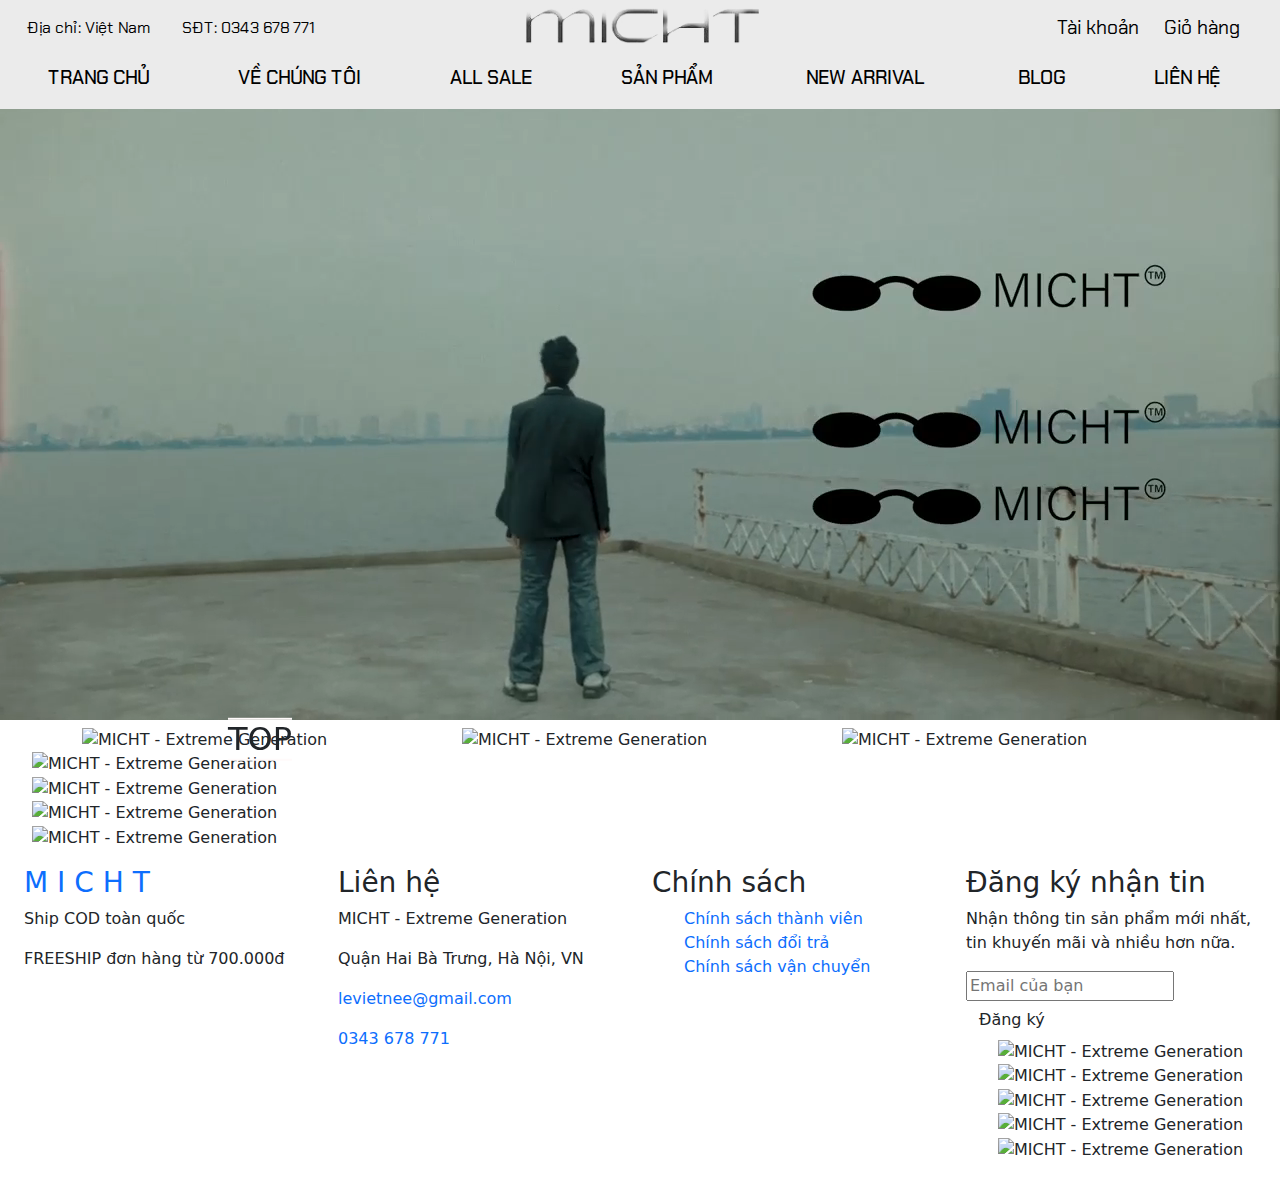
==== index.html @ 4fe7fce3 "create folder" ====
<!DOCTYPE html>
<html lang="vi">
<head>
    <meta charset="UTF-8">
    <meta http-equiv="X-UA-Compatible" content="IE=edge">
    <meta name="viewport" content="width=device-width, initial-scale=1.0">
    <meta name="robots" content="noodp,index,follow">
    <meta name="author" content="MICHT Officiel">
    <meta propety="og:title" content="MICHT - Extreme Generation">
    <meta property="og:description" content="Not long ago, we decided to named our brand MICHT. It means “I” in German. “I” means unique in our artistic language. That is also the reason why we always strive to bring you unique products, showcasing the strong personality of modern youth.">
    <meta property="og:image" content="https://scontent.fhan5-11.fna.fbcdn.net/v/t39.30808-6/343609655_877167773383012_6696612929507292092_n.jpg?stp=dst-jpg_p180x540&_nc_cat=111&ccb=1-7&_nc_sid=730e14&_nc_ohc=2xp0m7LuaHMAX8pcFTk&_nc_ht=scontent.fhan5-11.fna&oh=00_AfCz6zlqu064LeGUZGzm_dR5t3QnvB0V7h3UV0W5un1SuQ&oe=644C39FE">
    <meta name="description" content="MICHT /mic[:/h]/ \n'YOUTH CULTURE' \nExtreme Generation \nNot long ago, we decided to named our brand MICHT. It means “I” in German. “I” means unique in our artistic language. That is also the reason why we always strive to bring you unique products, showcasing the strong personality of modern youth.">
    <title>MITCH</title>
    <link rel="shortcut icon" href="https://scontent.fhan5-10.fna.fbcdn.net/v/t39.30808-6/343442947_1721281114941144_1331075900757486533_n.jpg?_nc_cat=101&ccb=1-7&_nc_sid=730e14&_nc_ohc=Yzsv6knSjaIAX87z1wM&_nc_ht=scontent.fhan5-10.fna&oh=00_AfANzG22wkVAMKBF0oJV7zP9CKiAMImMNoRH44b-K5jPwg&oe=644C6224" type="image/x-icon">
    <link rel="stylesheet" href="./css/style.css">
    <link rel="stylesheet" href="https://cdn.jsdelivr.net/npm/@splidejs/splide@3.0.8/dist/css/splide.min.css">
    <link rel="stylesheet" href="https://cdn.jsdelivr.net/npm/bootstrap@5.3.0-alpha3/dist/css/bootstrap.min.css">
    <link rel="preconnect" href="https://fonts.googleapis.com">
    <link rel="preconnect" href="https://fonts.gstatic.com" crossorigin>
    <link href="https://fonts.googleapis.com/css2?family=Chakra+Petch&family=Josefin+Sans&family=Poppins&display=swap" rel="stylesheet">
</head>
<body>
<!--* header -->
    <header class="header">
        <div class="container-fluid">
            <div class="row row_top">
                <!-- moblie -->
                <button type="button" class="navbar_toggle moblie_only" id="trigger_mobile">
					<span class="icon-bar"></span>
					<span class="icon-bar"></span>
					<span class="icon-bar"></span>
					<i>Menu</i>
				</button>
                <!-- end mobile -->
                <nav class="nav nav_main col">
					<ul class="nav desktop_only info">
						<li class="nav_item"><ion-icon name="location"></ion-icon><a class="nav_link" href="" title="Địa chỉ: Việt Nam">Địa chỉ: Việt Nam</a></li>						
						<li class="nav_item"><ion-icon name="call"></ion-icon><a class="nav_link" href="tel: 0343 678 771" title="SĐT: 0343 678 771">SĐT: 0343 678 771</a></li>
					</ul>
				</nav>
                <div class="logo_wrapper col-6">
                    <a href="/" class="logo" title="MICHT - Extreme Generation">
                        <img src="./media/img/logo_top.png" alt="MICHT - Extreme Generation">            
                    </a>
                </div>
                <nav class="nav nav_utility col">
                    <ul class="nav nav_interior">
                        <li class="nav_item nav_search_item has_secondary">
							<button class="nav_link nav_search" title="Tìm kiếm">
								<span class="desktop_only">
                                    <ion-icon name="search-outline"></ion-icon>
                                </span>
							</button>
							<div class="secondary_nav">
								<form action="" class="custom_form">
									<input class="search_bar" type="text" placeholder="Nhập từ khóa" autocomplete="off">
									<button type="submit" class="search_btn">Tìm kiếm</button>
								</form>
							</div>
						</li>
                        <li class="nav_item nav_account_item">
                            <a href="" class="nav_link nav_account" title="Tài khoản">Tài khoản</a>
                            <ion-icon name="person-circle-outline"></ion-icon>
						</li>
                        <li class="nav_item nav_cart_item">
                            <a href="" class="nav_link nav_cart" title="Giỏ hàng">Giỏ hàng</a>
                            <ion-icon name="cart-outline"></ion-icon>
                            <span class="cart_count hide">0</span>
						</li>
                    </ul>
                </nav>
            </div>
            <div class="row row_bottom">
                <ul class="nav">
                    <li class="nav_item active"><a class="nav_link" href="" title="Trang chủ">Trang chủ</a></li>
                    <li class="nav_item "><a class="nav_link" href="" title="Về chúng tôi">Về chúng tôi</a></li>
                    <li class="nav_item "><a class="nav_link" href="" title="ALL SALE">ALL SALE</a></li>
                    <li class=" nav_item has_childs has_mega">
                        <a href="" class="nav_link" title="Sản phẩm">Sản phẩm<ion-icon name="chevron-down"></ion-icon></a>			
                        <div class="mega_content container">
                            <div class="row">
                                <div class="col-4">
                                    <ul class="level0 nav">
                                        <li class=" parent item">
                                            <a class="mega_childs" href="" title="TOP">TOP</a>
                                            <ul class="level1">
                                                <li class="level1_item item">
                                                    <a href="" title="T-Shirt">T-Shirt</a>
                                                </li>
                                                <li class="level1_item item">
                                                    <a href="" title="Shirt & Polo">Shirt & Polo</a>
                                                </li>
                                                <li class="level1_item item">
                                                    <a href="" title="Hoodie & Sweatshirt">Hoodie & Sweatshirt</a>
                                                </li>
                                                <li class="level1_item item">
                                                    <a href="" title="Jacket">Jacket</a>
                                                </li>
                                            </ul>
                                        </li>
                                    </ul>
                                </div>
                                <div class="col-4">
                                    <ul class="level0 nav">
                                        <li class=" parent item">
                                            <a class="mega_childs" href="" title="BOTTOM">BOTTOM</a>
                                            <ul class="level1">
                                                <li class="level1_item item">
                                                    <a href="" title="Pants">Pants</a>
                                                </li>
                                                <li class="level1_item item">
                                                    <a href="" title="Shorts">Shorts</a>
                                                </li>
                                            </ul>
                                        </li>
                                    </ul>
                                </div>
                                <div class="col-4">
                                    <ul class="level0 nav">
                                        <li class=" parent item">
                                            <a class="mega_childs" href="" title="ACCESSORY">ACCESSORY</a>
                                            <ul class="level1">
                                                <li class="level1_item item">
                                                    <a href="" title="Bag & Backpack">Bag & Backpack</a>
                                                </li>
                                                <li class="level1_item item">
                                                    <a href="" title="Hat">Hat</a>
                                                </li>
                                                <li class="level1_item item">
                                                    <a href="" title="Others">Others</a>
                                                </li>
                                            </ul>
                                        </li>
                                    </ul>
                                </div>
                            </div>
                        </div>
                    </li>
                    <li class="nav_item has_childs dropdown">
                        <a href="" class="nav_link" title="NEW ARRIVAL">NEW ARRIVAL <ion-icon name="chevron-down"></ion-icon></a>			
                        <ul class="dropdown-menu">
                            <li class="dropdown-item nav_item_lv1 has_childs">
                                <a class="nav_link" href="" title="TOP">TOP <ion-icon name="chevron-forward"></ion-icon></a>
                                <ul class="dropdown_menu">
                                    <li class="nav_item_lv2"><a class="nav_link" href="" title="T-Shirt">T-Shirt</a></li>
                                    <li class="nav_item_lv2"><a class="nav_link" href="" title="Shirt & Polo">Shirt & Polo</a></li>
                                    <li class="nav_item_lv2"><a class="nav_link" href="" title="Hoodie & Sweatshirt">Hoodie & Sweatshirt</a></li>
                                    <li class="nav_item_lv2"><a class="nav_link" href="" title="Jacket">Jacket</a></li>
                                </ul>                      
                            </li>
                            <li class="dropdown-item nav_item_lv1 has_childs">
                                <a class="nav_link" href="" title="BOTTOM">BOTTOM <ion-icon name="chevron-forward"></ion-icon></a>
                                <ul class="dropend">
                                    <li class="nav_item_lv2"><a class="nav_link" href="" title="Pants">Pants</a></li>
                                    <li class="nav_item_lv2"><a class="nav_link" href="" title="Shorts">Shorts</a></li>
                                </ul>                      
                            </li>
                            <li class="dropdown-item nav_item_lv1 has_childs">
                                <a class="nav_link" href="" title="ACCESSORY">ACCESSORY <ion-icon name="chevron-forward"></ion-icon></a>
                                <ul class="dropend">  
                                    <li class="nav_item_lv2"><a class="nav_link" href="" title="Bag & Backpack">Bag & Backpack</a></li>
                                    <li class="nav_item_lv2"><a class="nav_link" href="" title="Hat">Hat</a></li>
                                    <li class="nav_item_lv2"><a class="nav_link" href="" title="Others">Others</a></li>
                                </ul>                      
                            </li>
                        </ul>
                    </li>
                    <li class="nav_item "><a class="nav_link" href="" title="Blog">Blog</a></li>
                    <li class="nav_item "><a class="nav_link" href="" title="Liên hệ">Liên hệ</a></li>
                </ul>
            </div>
        </div>
    </header>
<!--* end header -->
<!--* body -->
    <section class="section_1">
        <a href="" >
            <video id="main_video" autoplay muted>
                <source src="./media/video/Micht Officiel - Hanoi - Facebook.mp4" type="video/mp4">
            </video>
        </a>
    </section>
    <section class="section_2">
        <div class="container">
            <div class="row">
                <div class="col" style="position: relative;">
                    <img src="https://scontent.fhan5-11.fna.fbcdn.net/v/t39.30808-6/343307442_781224656846991_2090110104334244_n.jpg?stp=dst-jpg_s640x640&_nc_cat=103&ccb=1-7&_nc_sid=730e14&_nc_ohc=vu4mTJFQUysAX8hW5-x&_nc_ht=scontent.fhan5-11.fna&oh=00_AfB9ZBHJyeu5w61Nbjz_jIlKMQXcu_DFD9hPdLHw2i8xYg&oe=644F1D57" alt="MICHT - Extreme Generation">
                    <h2 class="title" style="position: absolute; top: 50%; left: 50%; transform: translate(-50%, -50%); border: 2px solid snow; border-left: none; border-right: none;"><i>TOP</i></h2>
                </div>
                <div class="col">
                    <img src="" alt="MICHT - Extreme Generation">
                </div>
                <div class="col">
                    <img src="" alt="MICHT - Extreme Generation">
                </div>
            </div>
        </div>
    </section>
    <section class="section_3">
        <div class="splide__container">
            <div id="image_carousel" class="splide">
                <div class="splide__track">
                    <ul class="splide__list">
                        <li class="splide__slide">
                            <img src="./media/img/311775689_585485283376588_6667650331731550151_n.jpg" alt="MICHT - Extreme Generation">
                        </li>
                        <li class="splide__slide">
                            <img src="./media/img/312295238_595305995727850_8436183094665495644_n.jpg" alt="MICHT - Extreme Generation">
                        </li>
                        <li class="splide__slide">
                            <img src="./media/img/313897084_595305965727853_2575900005681921994_n.jpg" alt="MICHT - Extreme Generation">
                        </li>
                        <li class="splide__slide">
                            <img src="./media/img/343609655_877167773383012_6696612929507292092_n.jpg" alt="MICHT - Extreme Generation">
                        </li>
                        <!-- <li class="splide__slide">
                            <img src="" alt="MICHT - Extreme Generation">
                        </li>
                        <li class="splide__slide">
                            <img src="" alt="MICHT - Extreme Generation">
                        </li> -->
                    </ul>
                </div>
            </div>
        </div>
    </section>
<!--* end body -->
<!--* footer -->
    <footer class="footer">
        <div class="container-fluid">
            <div class="container-xxl">
                <div class="footer_inner">
                    <div class="row">
                        <div class="col-xxl-3 col-xl-3">
                            <div class="footer_widget">
                                <h3>
                                    <a href="/" class="logo-wrapper" title="MICHT - Extreme Generation">
                                        <span class="logo_text">M</span>
                                        <span class="logo_text">I</span>
                                        <span class="logo_text">C</span>
                                        <span class="logo_text">H</span>
                                        <span class="logo_text">T</span> 
                                    </a>
                                </h3>
                                <div class="footer_contact">
                                    <p>Ship COD toàn quốc</p>
                                    <p>FREESHIP đơn hàng từ 700.000đ</p>
                                </div>
                            </div>
                        </div>
                        <div class="col-xxl-3 col-xl-3">
                            <div class="footer_widget">
                                <h3>Liên hệ</h3>
                                <div class="footer_contact">
                                    <p class="title">MICHT - Extreme Generation</p>
                                    <p>Quận Hai Bà Trưng, Hà Nội, VN</p>
                                    <p><a href="mailto:levietnee@gmail.com" title="levietnee@gmail.com">levietnee@gmail.com</a></p>
                                    <p><a href="tel:0343 678 771" title="0343 678 771">0343 678 771</a></p>
                                </div>
                            </div>
                        </div>
                        <div class="col-xxl-3 col-xl-3">
                            <div class="footer_widget">
                                <h3>Chính sách</h3>
                                <ul class="list_menu">
                                    <li><a href="/" title="Chính sách thành viên" rel="nofollow">Chính sách thành viên</a></li>
                                    <li><a href="/" title="Chính sách đổi trả" rel="nofollow">Chính sách đổi trả</a></li>
                                    <li><a href="/" title="Chính sách vận chuyển" rel="nofollow">Chính sách vận chuyển</a></li>
                                </ul>
                            </div>
                        </div>
                        <div class="col-xxl-3 col-xl-3">
                            <div class="footer_widget subcrible">
                                <h3>Đăng ký nhận tin</h3>           
                                <p>Nhận thông tin sản phẩm mới nhất, tin khuyến mãi và nhiều hơn nữa.</p>
                                <form action="" method="post" id="subscribe_form" name="subscribe_form" target="blank">
                                    <input type="email" class="subscribe_input" value="" placeholder="Email của bạn" name="email" id="mail">
                                    <button class="btn btn_default" name="subscribe" id="subscribe" type="submit">Đăng ký</button>
                                </form>
                                <div class="footer_payment">
                                    <ul class="list-menu clearfix">
                                        <li class="item">
                                            <img src="//bizweb.dktcdn.net/100/414/728/themes/867455/assets/payment_1.svg?1681959184187" alt="MICHT - Extreme Generation" />
                                        </li>
                                        <li class="item">
                                            <img src="//bizweb.dktcdn.net/100/414/728/themes/867455/assets/payment_2.svg?1681959184187" alt="MICHT - Extreme Generation" />
                                        </li>
                                        <li class="item">
                                            <img src="//bizweb.dktcdn.net/100/414/728/themes/867455/assets/payment_3.svg?1681959184187" alt="MICHT - Extreme Generation" />
                                        </li>
                                        <li class="item">
                                            <img src="//bizweb.dktcdn.net/100/414/728/themes/867455/assets/payment_4.svg?1681959184187" alt="MICHT - Extreme Generation" />
                                        </li>
                                        <li class="item">
                                            <img src="//bizweb.dktcdn.net/100/414/728/themes/867455/assets/payment_5.svg?1681959184187" alt="MICHT - Extreme Generation" />
                                        </li>
                                    </ul>
                                </div>
                            </div>
                        </div>
                    </div>
                </div>
            </div>
        </div>
    </footer>
<!--* end footer -->
<!-- script -->
    <script src="https://code.jquery.com/jquery-3.6.0.min.js"></script>
    <script src="https://cdn.jsdelivr.net/npm/bootstrap@5.3.0-alpha3/dist/js/bootstrap.bundle.min.js"></script>
    <script src="https://cdn.jsdelivr.net/npm/@splidejs/splide@3.0.8/dist/js/splide.min.js"></script>
    <script type="module" src="https://unpkg.com/ionicons@7.1.0/dist/ionicons/ionicons.esm.js"></script>
    <script nomodule src="https://unpkg.com/ionicons@7.1.0/dist/ionicons/ionicons.js"></script>
    <script src="./js/index.js"></script>
</body>
</html>
---- css/style.css ----
html, body, div, span, applet, object, iframe,
h1, h2, h3, h4, h5, h6, p, blockquote, pre,
a, abbr, acronym, address, big, cite, code,
del, dfn, em, img, ins, kbd, q, s, samp,
small, strike, strong, sub, sup, tt, var,
b, u, i, center,
dl, dt, dd, ol, ul, li,
fieldset, form, label, legend,
table, caption, tbody, tfoot, thead, tr, th, td,
article, aside, canvas, details, embed,
figure, figcaption, footer, header, hgroup,
menu, nav, output, ruby, section, summary,
time, mark, audio, video {
  margin: 0;
  padding: 0;
  border: 0;
  font-size: 100%;
  font: inherit;
  vertical-align: baseline;
  text-decoration: none  !important; }

/* HTML5 display-role reset for older browsers */
article, aside, details, figcaption, figure,
footer, header, hgroup, menu, nav, section {
  display: block; }

body {
  line-height: 1; }

ol, ul, li {
  list-style: none; }

blockquote, q {
  quotes: none; }

blockquote:before, blockquote:after,
q:before, q:after {
  content: '';
  content: none; }

table {
  border-collapse: collapse;
  border-spacing: 0; }

.nav {
  justify-content: space-between;
  align-items: center; }

ion-icon {
  color: #fff;
  transform: translateY(2px); }

.border_animation, .header .container-fluid .row_bottom .has_mega .mega_content .item a {
  position: relative; }
  .border_animation::before, .header .container-fluid .row_bottom .has_mega .mega_content .item a::before {
    content: '';
    position: absolute;
    bottom: -4px;
    left: 0;
    width: 100%;
    height: 2px;
    background-color: #000000;
    transform: scaleX(0);
    transition: transform 0.2s linear;
    transform-origin: right; }
  .border_animation:hover::before, .header .container-fluid .row_bottom .has_mega .mega_content .item a:hover::before {
    transform: scaleX(1);
    transform-origin: left; }
  .border_animation::after, .header .container-fluid .row_bottom .has_mega .mega_content .item a::after {
    content: '';
    position: absolute;
    top: -6px;
    right: 0;
    width: 100%;
    height: 2px;
    background-color: #000000;
    transform: scaleX(0);
    transition: transform 0.2s linear;
    transform-origin: left; }
  .border_animation:hover::after, .header .container-fluid .row_bottom .has_mega .mega_content .item a:hover::after {
    transform: scaleX(1);
    transform-origin: right; }

.header {
  position: fixed;
  z-index: 9999;
  top: 0;
  width: 100%;
  background-color: transparent;
  font-family: "Chakra Petch", sans-serif;
  padding-bottom: 1rem; }
  .header a {
    color: #fff; }
  .header .container-fluid .row_top {
    margin: 0.5rem 0 1rem 0;
    display: flex; }
    .header .container-fluid .row_top .moblie_only {
      display: none; }
    .header .container-fluid .row_top .logo_wrapper {
      display: flex;
      justify-content: center; }
      .header .container-fluid .row_top .logo_wrapper .logo img {
        height: 90%; }
    .header .container-fluid .row_top .nav_main .info {
      width: 100%;
      padding-left: 10px; }
    .header .container-fluid .row_top .nav_main .nav_item .nav_link {
      margin-left: 5px; }
    .header .container-fluid .row_top .nav_utility {
      font-size: 1.2rem;
      justify-content: flex-end; }
      .header .container-fluid .row_top .nav_utility .nav_interior .nav_item {
        margin: 0 10px; }
        .header .container-fluid .row_top .nav_utility .nav_interior .nav_item .nav_link {
          margin-right: 5px; }
      .header .container-fluid .row_top .nav_utility .nav_interior .nav_cart_item ion-icon {
        position: relative; }
      .header .container-fluid .row_top .nav_utility .nav_interior .nav_cart_item span {
        position: absolute;
        top: 0;
        right: 0;
        background-color: var(--bs-red);
        border-radius: 50%;
        display: none;
        width: 10px;
        height: 10px; }
      .header .container-fluid .row_top .nav_utility .nav_interior .nav_search_item {
        position: relative; }
        .header .container-fluid .row_top .nav_utility .nav_interior .nav_search_item .nav_search {
          border: none;
          background-color: transparent; }
        .header .container-fluid .row_top .nav_utility .nav_interior .nav_search_item .secondary_nav {
          display: none;
          position: absolute;
          background: #d1d0d0;
          bottom: -45px;
          right: -15px;
          width: 250px;
          height: 45px;
          z-index: 99999;
          padding: 5px;
          border-radius: 4px; }
          .header .container-fluid .row_top .nav_utility .nav_interior .nav_search_item .secondary_nav .custom_form .search_bar {
            margin: auto;
            width: 100%;
            outline: none; }
          .header .container-fluid .row_top .nav_utility .nav_interior .nav_search_item .secondary_nav .custom_form .search_btn {
            position: absolute;
            right: 6px;
            top: 6px;
            border: none;
            cursor: pointer;
            height: 33px; }
  .header .container-fluid .row_bottom {
    text-transform: uppercase;
    font-weight: 500;
    font-size: 1.2rem;
    padding: 0 3rem; }
    .header .container-fluid .row_bottom .nav_item {
      display: inline-block; }
      .header .container-fluid .row_bottom .nav_item .nav_link {
        display: block; }
        .header .container-fluid .row_bottom .nav_item .nav_link ion-icon {
          margin-left: 5px; }
    .header .container-fluid .row_bottom .has_mega .mega_content {
      z-index: 999;
      position: absolute;
      width: 1300px;
      left: 50%;
      top: 100%;
      transform: translate(-50%, 0);
      background-color: #ebebebcb;
      display: none;
      padding: 0.5rem 0;
      margin-top: 0.5rem; }
      .header .container-fluid .row_bottom .has_mega .mega_content .parent {
        padding-left: 3rem;
        flex: 1; }
      .header .container-fluid .row_bottom .has_mega .mega_content .item {
        line-height: 2.5rem; }
    .header .container-fluid .row_bottom .has_childs .dropdown_menu {
      z-index: 999;
      position: absolute;
      top: 100%;
      left: 0; }

.section_1 #main_video {
  width: 100%; }

/*# sourceMappingURL=style.css.map */
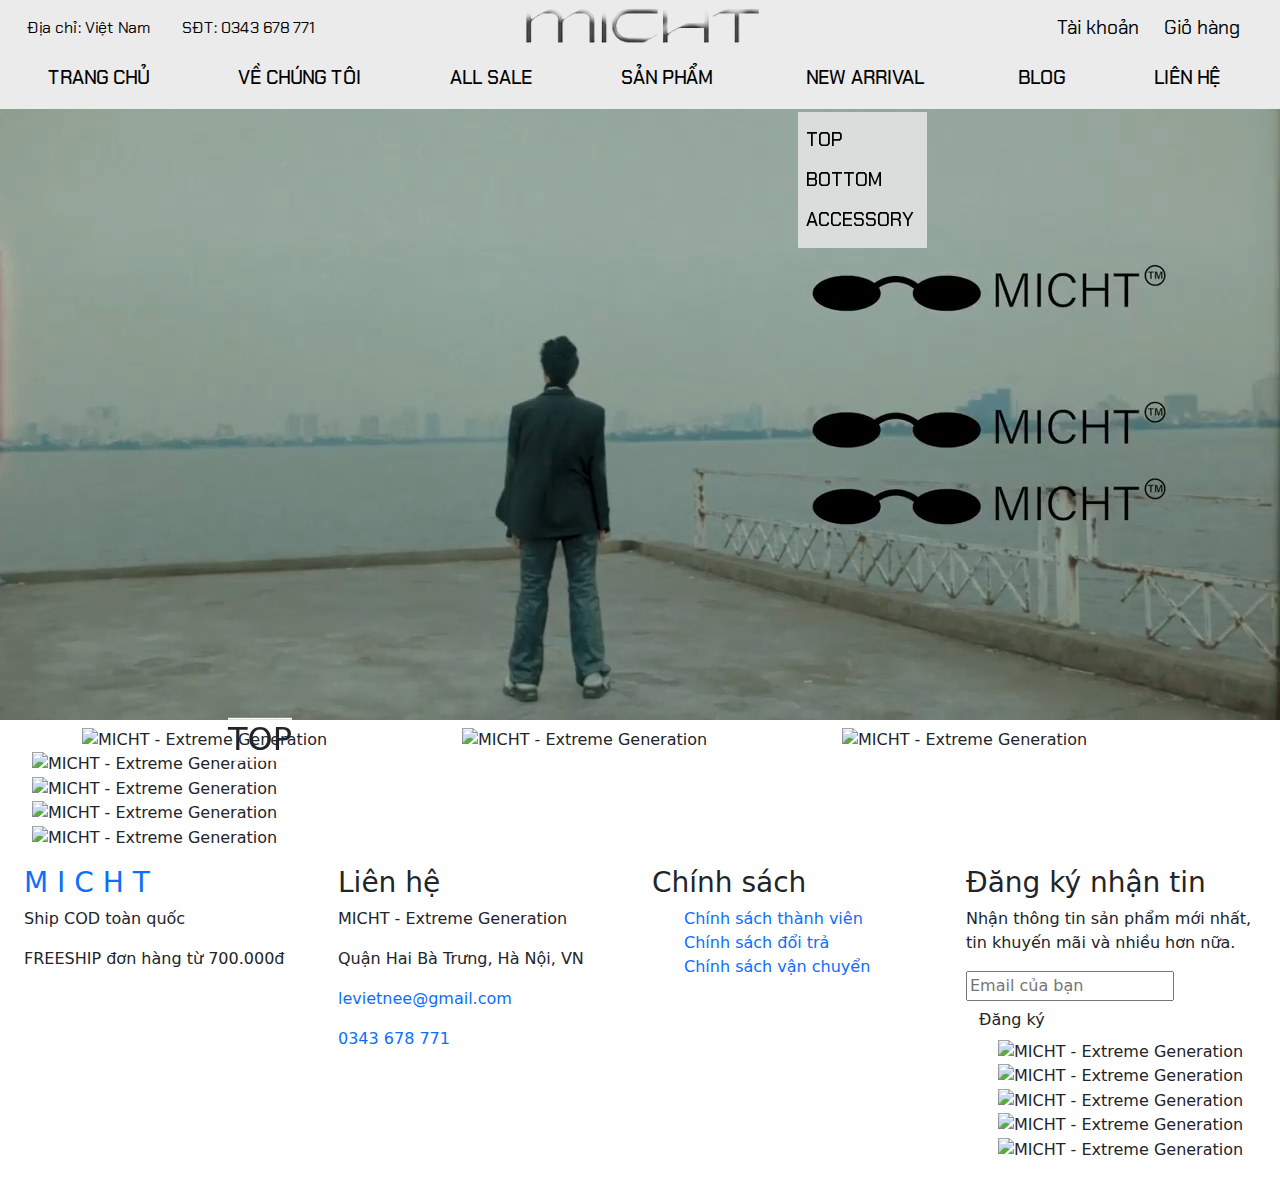
==== commit 659c8121: "." ====
--- a/index.html
+++ b/index.html
@@ -138,24 +138,24 @@
                     </li>
                     <li class="nav_item has_childs dropdown">
                         <a href="" class="nav_link" title="NEW ARRIVAL">NEW ARRIVAL <ion-icon name="chevron-down"></ion-icon></a>			
-                        <ul class="dropdown-menu">
-                            <li class="dropdown-item nav_item_lv1 has_childs">
+                        <ul class="dropdown_menu">
+                            <li class="dropdown_item nav_item_lv1 has_childs">
                                 <a class="nav_link" href="" title="TOP">TOP <ion-icon name="chevron-forward"></ion-icon></a>
-                                <ul class="dropdown_menu">
+                                <ul class="dropend">
                                     <li class="nav_item_lv2"><a class="nav_link" href="" title="T-Shirt">T-Shirt</a></li>
                                     <li class="nav_item_lv2"><a class="nav_link" href="" title="Shirt & Polo">Shirt & Polo</a></li>
                                     <li class="nav_item_lv2"><a class="nav_link" href="" title="Hoodie & Sweatshirt">Hoodie & Sweatshirt</a></li>
                                     <li class="nav_item_lv2"><a class="nav_link" href="" title="Jacket">Jacket</a></li>
                                 </ul>                      
                             </li>
-                            <li class="dropdown-item nav_item_lv1 has_childs">
+                            <li class="dropdown_item nav_item_lv1 has_childs">
                                 <a class="nav_link" href="" title="BOTTOM">BOTTOM <ion-icon name="chevron-forward"></ion-icon></a>
                                 <ul class="dropend">
                                     <li class="nav_item_lv2"><a class="nav_link" href="" title="Pants">Pants</a></li>
                                     <li class="nav_item_lv2"><a class="nav_link" href="" title="Shorts">Shorts</a></li>
                                 </ul>                      
                             </li>
-                            <li class="dropdown-item nav_item_lv1 has_childs">
+                            <li class="dropdown_item nav_item_lv1 has_childs">
                                 <a class="nav_link" href="" title="ACCESSORY">ACCESSORY <ion-icon name="chevron-forward"></ion-icon></a>
                                 <ul class="dropend">  
                                     <li class="nav_item_lv2"><a class="nav_link" href="" title="Bag & Backpack">Bag & Backpack</a></li>
--- a/css/style.css
+++ b/css/style.css
@@ -50,9 +50,9 @@
   color: #fff;
   transform: translateY(2px); }
 
-.border_animation, .header .container-fluid .row_bottom .has_mega .mega_content .item a {
+.border_animation, .header .container-fluid .row_bottom .nav_item .nav_link, .header .container-fluid .row_bottom .has_mega .mega_content .item a, .header .container-fluid .row_bottom .has_childs .dropdown_menu .dropdown_item a {
   position: relative; }
-  .border_animation::before, .header .container-fluid .row_bottom .has_mega .mega_content .item a::before {
+  .border_animation::before, .header .container-fluid .row_bottom .nav_item .nav_link::before, .header .container-fluid .row_bottom .has_mega .mega_content .item a::before, .header .container-fluid .row_bottom .has_childs .dropdown_menu .dropdown_item a::before {
     content: '';
     position: absolute;
     bottom: -4px;
@@ -63,13 +63,13 @@
     transform: scaleX(0);
     transition: transform 0.2s linear;
     transform-origin: right; }
-  .border_animation:hover::before, .header .container-fluid .row_bottom .has_mega .mega_content .item a:hover::before {
+  .border_animation:hover::before, .header .container-fluid .row_bottom .nav_item .nav_link:hover::before, .header .container-fluid .row_bottom .has_mega .mega_content .item a:hover::before, .header .container-fluid .row_bottom .has_childs .dropdown_menu .dropdown_item a:hover::before {
     transform: scaleX(1);
     transform-origin: left; }
-  .border_animation::after, .header .container-fluid .row_bottom .has_mega .mega_content .item a::after {
+  .border_animation::after, .header .container-fluid .row_bottom .nav_item .nav_link::after, .header .container-fluid .row_bottom .has_mega .mega_content .item a::after, .header .container-fluid .row_bottom .has_childs .dropdown_menu .dropdown_item a::after {
     content: '';
     position: absolute;
-    top: -6px;
+    top: -4px;
     right: 0;
     width: 100%;
     height: 2px;
@@ -77,7 +77,7 @@
     transform: scaleX(0);
     transition: transform 0.2s linear;
     transform-origin: left; }
-  .border_animation:hover::after, .header .container-fluid .row_bottom .has_mega .mega_content .item a:hover::after {
+  .border_animation:hover::after, .header .container-fluid .row_bottom .nav_item .nav_link:hover::after, .header .container-fluid .row_bottom .has_mega .mega_content .item a:hover::after, .header .container-fluid .row_bottom .has_childs .dropdown_menu .dropdown_item a:hover::after {
     transform: scaleX(1);
     transform-origin: right; }
 
@@ -158,31 +158,40 @@
     padding: 0 3rem; }
     .header .container-fluid .row_bottom .nav_item {
       display: inline-block; }
-      .header .container-fluid .row_bottom .nav_item .nav_link {
-        display: block; }
-        .header .container-fluid .row_bottom .nav_item .nav_link ion-icon {
-          margin-left: 5px; }
-    .header .container-fluid .row_bottom .has_mega .mega_content {
-      z-index: 999;
-      position: absolute;
-      width: 1300px;
-      left: 50%;
-      top: 100%;
-      transform: translate(-50%, 0);
-      background-color: #ebebebcb;
-      display: none;
-      padding: 0.5rem 0;
-      margin-top: 0.5rem; }
-      .header .container-fluid .row_bottom .has_mega .mega_content .parent {
-        padding-left: 3rem;
-        flex: 1; }
-      .header .container-fluid .row_bottom .has_mega .mega_content .item {
-        line-height: 2.5rem; }
+      .header .container-fluid .row_bottom .nav_item .nav_link ion-icon {
+        margin-left: 5px; }
+    .header .container-fluid .row_bottom .has_mega {
+      position: relative; }
+      .header .container-fluid .row_bottom .has_mega .mega_content {
+        z-index: 999;
+        position: absolute;
+        width: 1300px;
+        left: 50%;
+        top: 140%;
+        transform: translate(-50%, 0);
+        background-color: #ebebebcb;
+        display: none;
+        padding: 0.5rem 0;
+        margin-top: 0.5rem; }
+        .header .container-fluid .row_bottom .has_mega .mega_content .parent {
+          padding-left: 3rem;
+          flex: 1; }
+        .header .container-fluid .row_bottom .has_mega .mega_content .item {
+          line-height: 2.5rem; }
     .header .container-fluid .row_bottom .has_childs .dropdown_menu {
       z-index: 999;
       position: absolute;
-      top: 100%;
-      left: 0; }
+      top: 140%;
+      left: -0.5rem;
+      margin-top: 0.5rem;
+      padding: 0.5rem;
+      background-color: #ebebebcb; }
+      .header .container-fluid .row_bottom .has_childs .dropdown_menu .dropdown_item {
+        line-height: 2.5rem;
+        margin: 0;
+        padding: 0; }
+      .header .container-fluid .row_bottom .has_childs .dropdown_menu .dropend {
+        display: none; }
 
 .section_1 #main_video {
   width: 100%; }
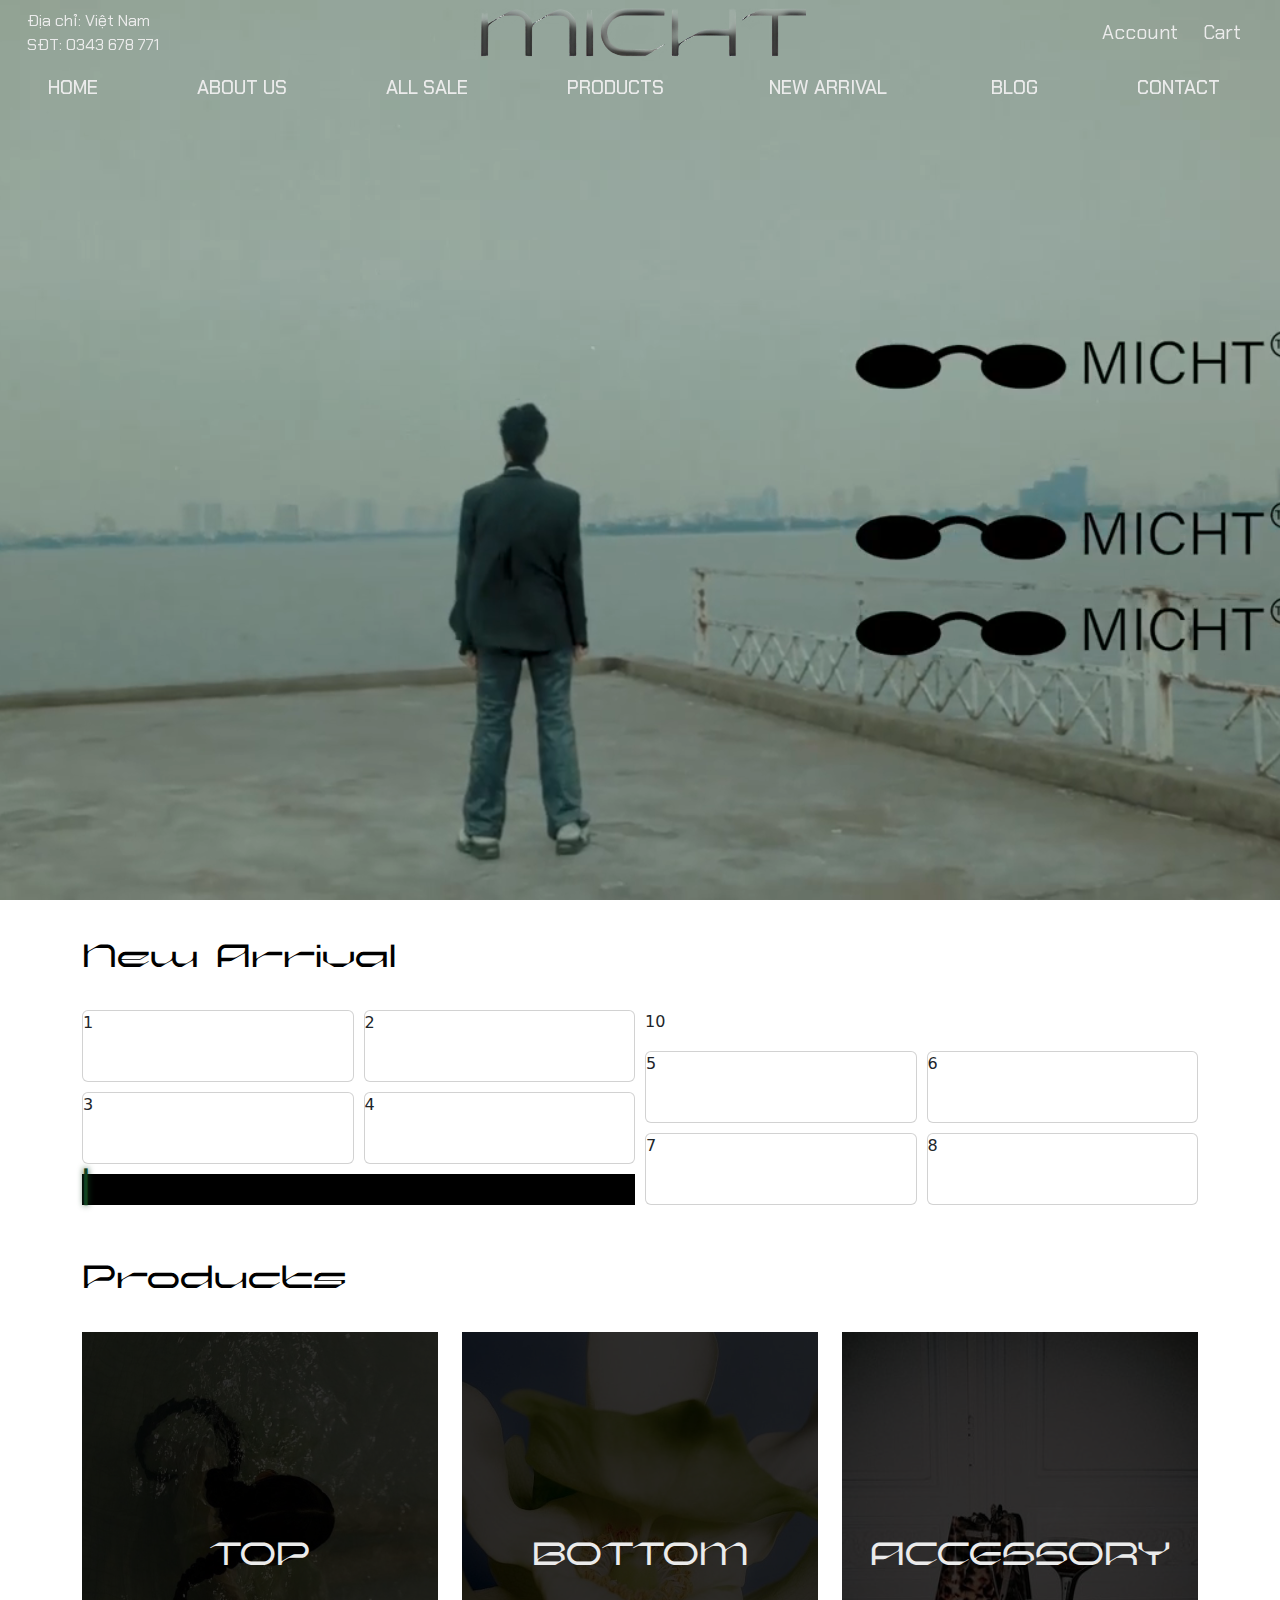
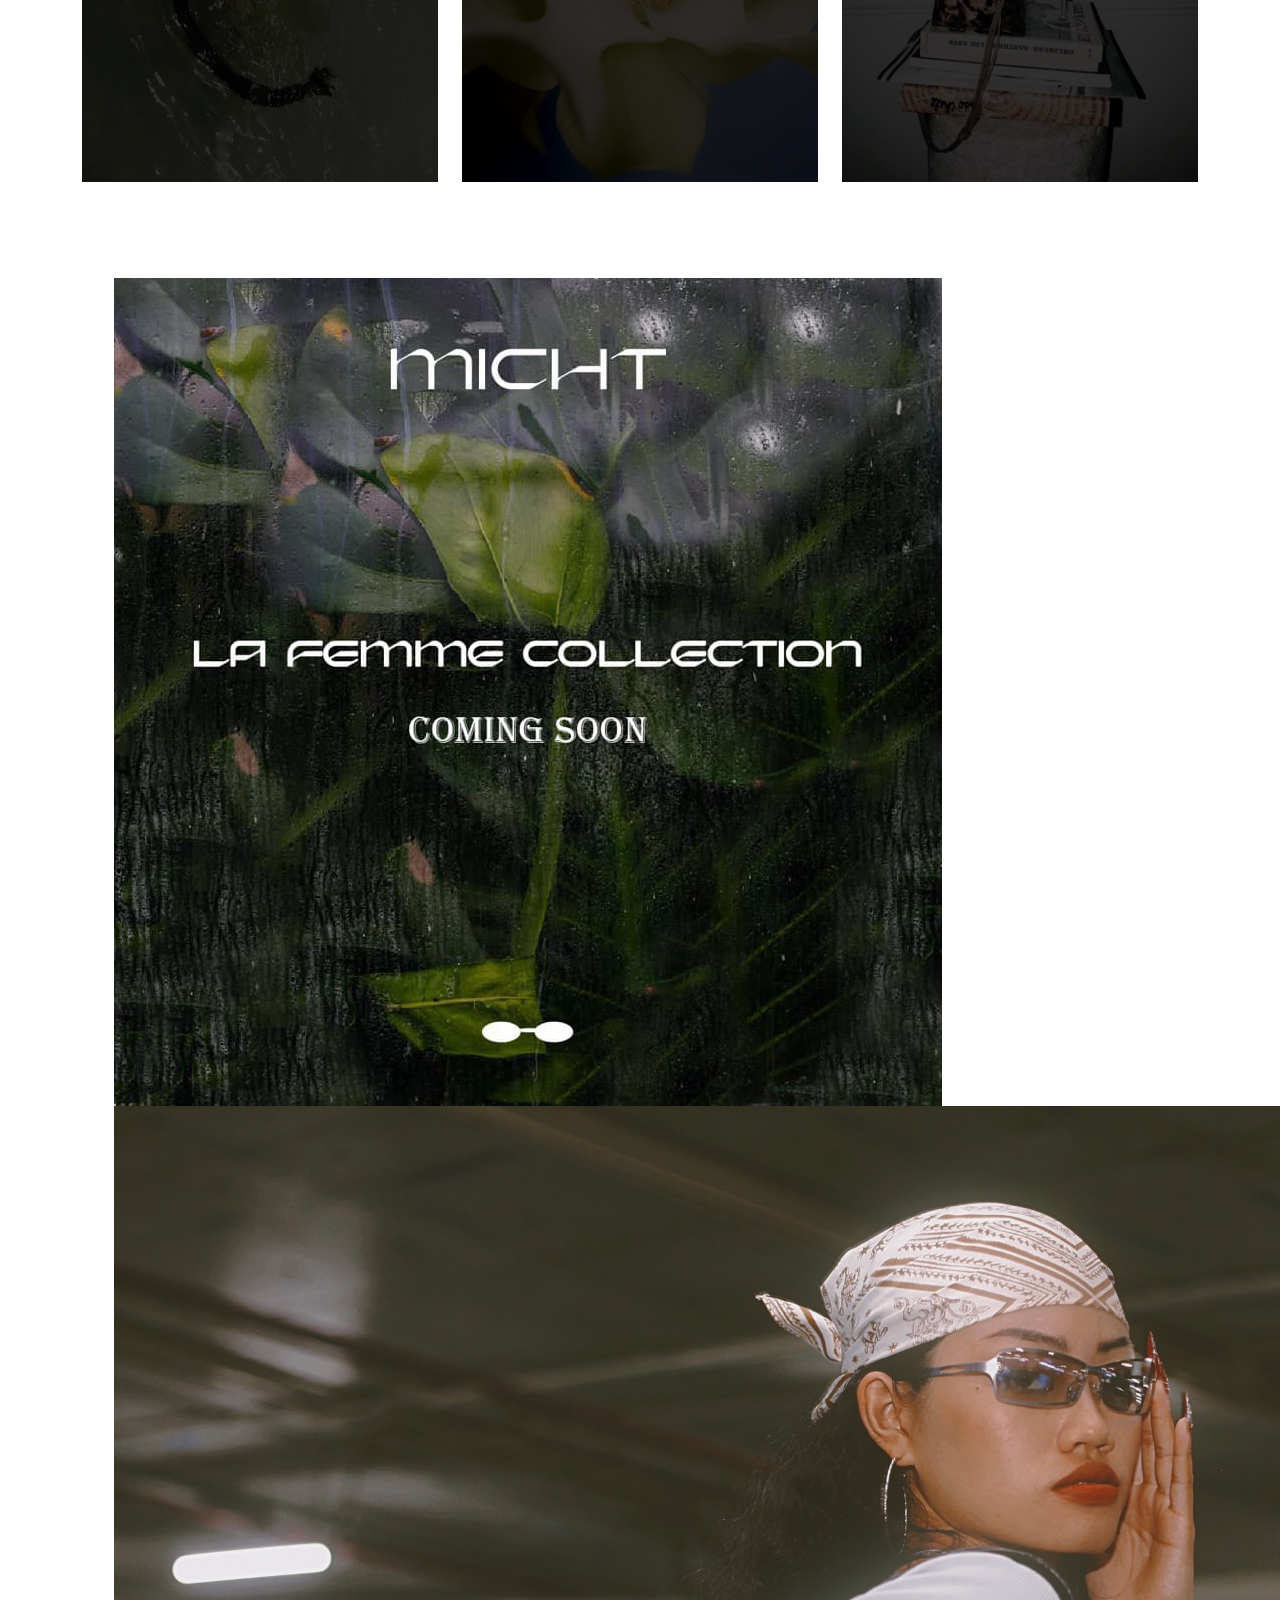
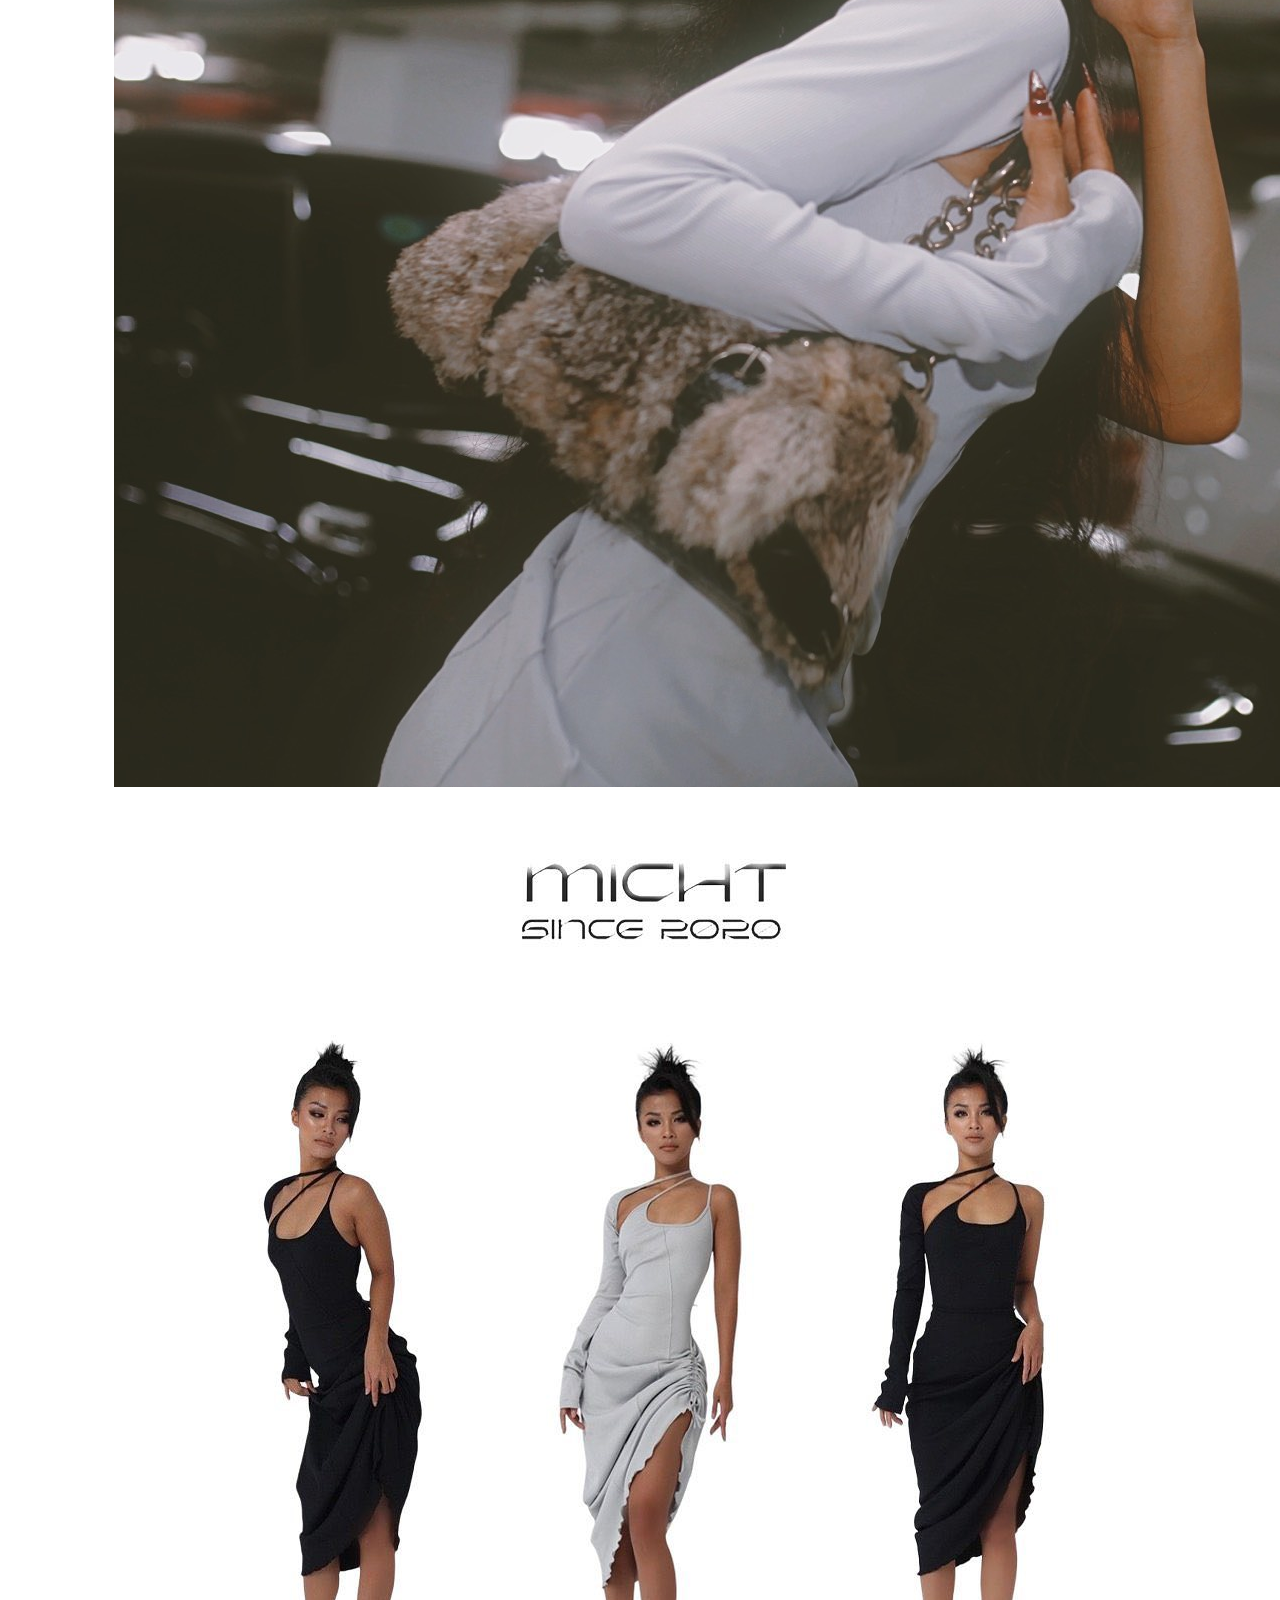
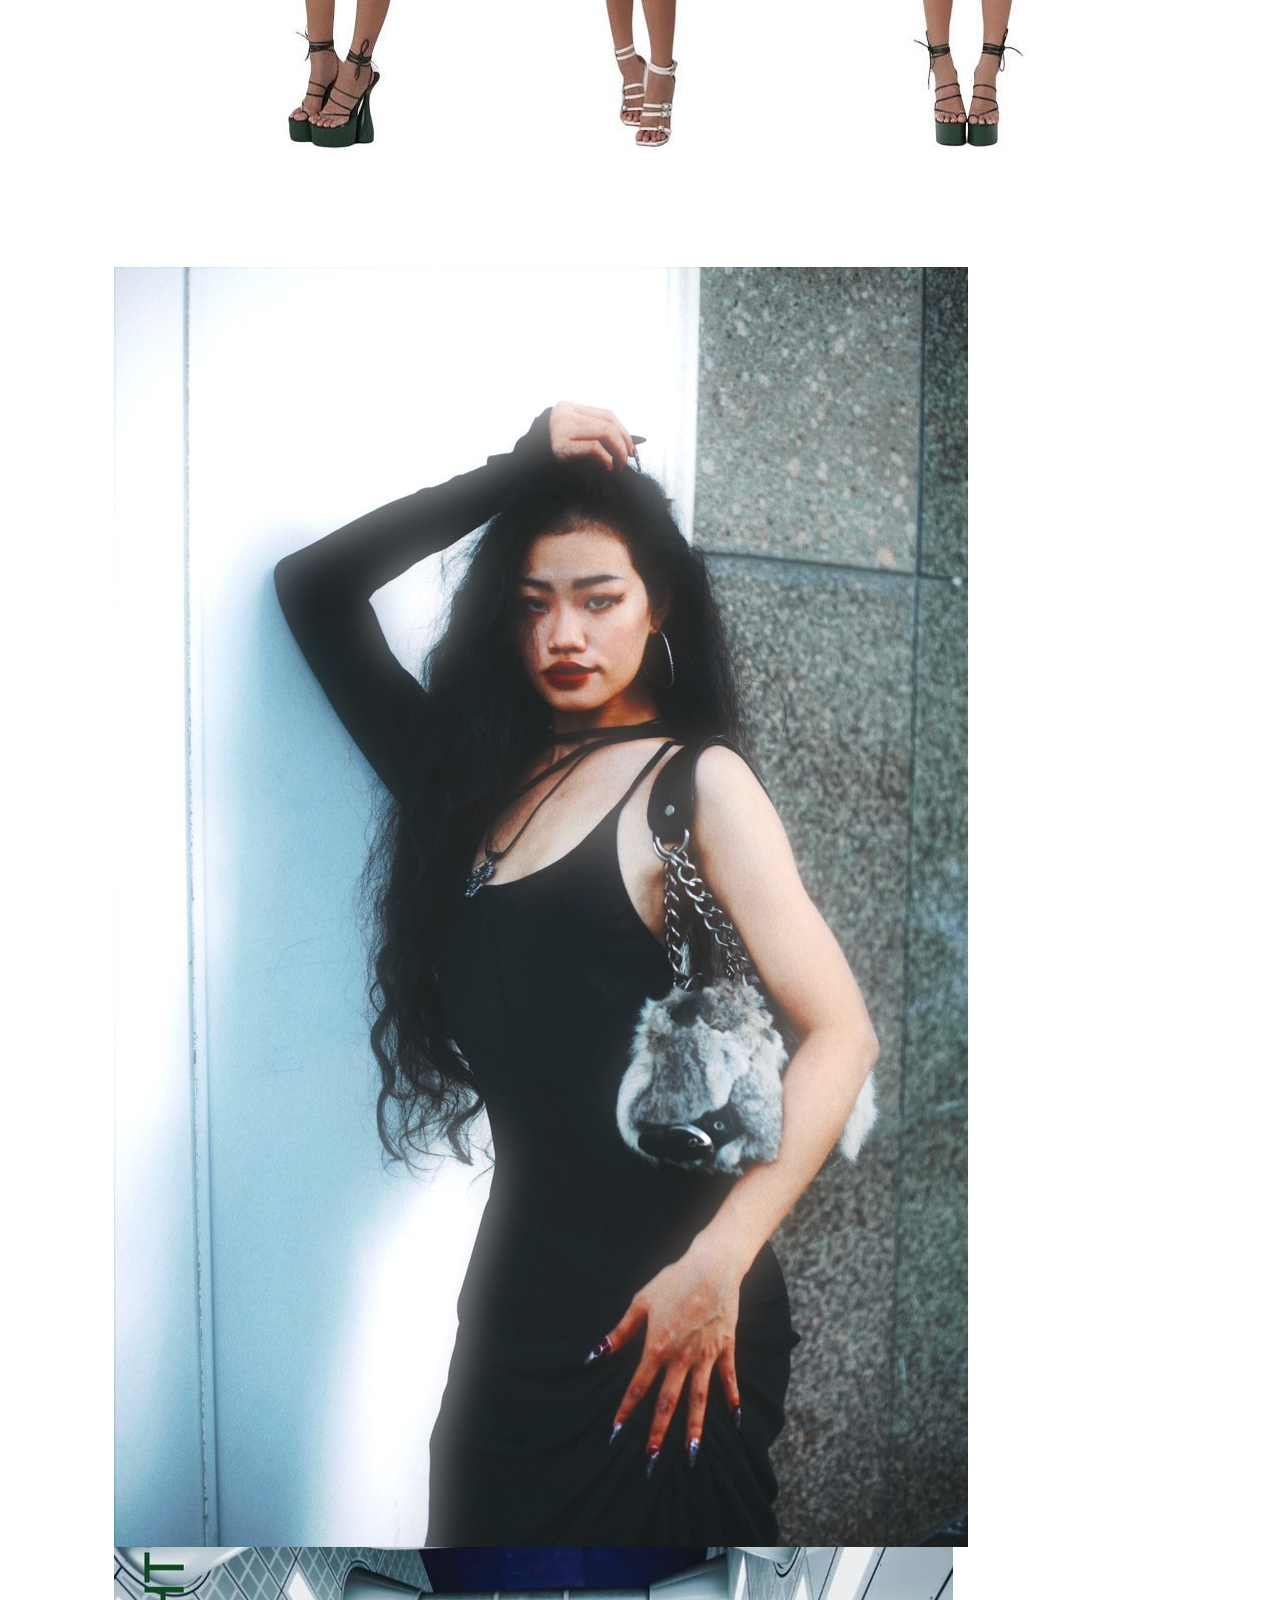
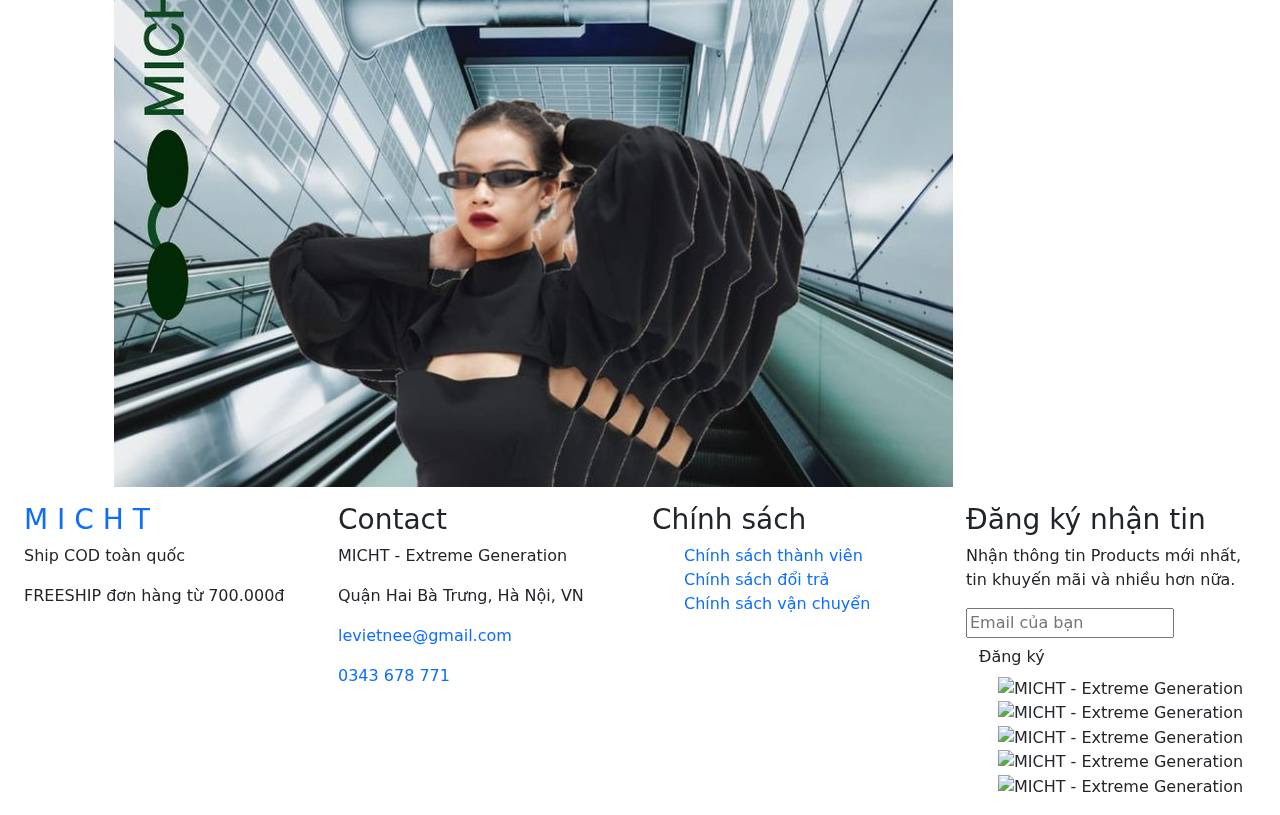
==== commit 577e706b: "lam bai di" ====
--- a/index.html
+++ b/index.html
@@ -46,24 +46,24 @@
                 <nav class="nav nav_utility col">
                     <ul class="nav nav_interior">
                         <li class="nav_item nav_search_item has_secondary">
-							<button class="nav_link nav_search" title="Tìm kiếm">
+							<button class="nav_link nav_search" title="Search">
 								<span class="desktop_only">
                                     <ion-icon name="search-outline"></ion-icon>
                                 </span>
 							</button>
 							<div class="secondary_nav">
 								<form action="" class="custom_form">
-									<input class="search_bar" type="text" placeholder="Nhập từ khóa" autocomplete="off">
-									<button type="submit" class="search_btn">Tìm kiếm</button>
+									<input id="search_bar" type="text" placeholder=" " autocomplete="off">
+									<button type="submit" class="search_btn">Search</button>
 								</form>
 							</div>
 						</li>
                         <li class="nav_item nav_account_item">
-                            <a href="" class="nav_link nav_account" title="Tài khoản">Tài khoản</a>
+                            <a href="" class="nav_link nav_account" title="Account">Account</a>
                             <ion-icon name="person-circle-outline"></ion-icon>
 						</li>
                         <li class="nav_item nav_cart_item">
-                            <a href="" class="nav_link nav_cart" title="Giỏ hàng">Giỏ hàng</a>
+                            <a href="" class="nav_link nav_cart" title="Cart">Cart</a>
                             <ion-icon name="cart-outline"></ion-icon>
                             <span class="cart_count hide">0</span>
 						</li>
@@ -72,12 +72,12 @@
             </div>
             <div class="row row_bottom">
                 <ul class="nav">
-                    <li class="nav_item active"><a class="nav_link" href="" title="Trang chủ">Trang chủ</a></li>
-                    <li class="nav_item "><a class="nav_link" href="" title="Về chúng tôi">Về chúng tôi</a></li>
+                    <li class="nav_item active"><a class="nav_link" href="" title="Home">Home</a></li>
+                    <li class="nav_item "><a class="nav_link" href="" title="About Us">About Us</a></li>
                     <li class="nav_item "><a class="nav_link" href="" title="ALL SALE">ALL SALE</a></li>
                     <li class=" nav_item has_childs has_mega">
-                        <a href="" class="nav_link" title="Sản phẩm">Sản phẩm<ion-icon name="chevron-down"></ion-icon></a>			
-                        <div class="mega_content container">
+                        <a href="" class="nav_link" title="Products">Products<ion-icon name="chevron-down"></ion-icon></a>			
+                        <div class="mega_menu container menu">
                             <div class="row">
                                 <div class="col-4">
                                     <ul class="level0 nav">
@@ -138,35 +138,41 @@
                     </li>
                     <li class="nav_item has_childs dropdown">
                         <a href="" class="nav_link" title="NEW ARRIVAL">NEW ARRIVAL <ion-icon name="chevron-down"></ion-icon></a>			
-                        <ul class="dropdown_menu">
-                            <li class="dropdown_item nav_item_lv1 has_childs">
-                                <a class="nav_link" href="" title="TOP">TOP <ion-icon name="chevron-forward"></ion-icon></a>
-                                <ul class="dropend">
-                                    <li class="nav_item_lv2"><a class="nav_link" href="" title="T-Shirt">T-Shirt</a></li>
-                                    <li class="nav_item_lv2"><a class="nav_link" href="" title="Shirt & Polo">Shirt & Polo</a></li>
-                                    <li class="nav_item_lv2"><a class="nav_link" href="" title="Hoodie & Sweatshirt">Hoodie & Sweatshirt</a></li>
-                                    <li class="nav_item_lv2"><a class="nav_link" href="" title="Jacket">Jacket</a></li>
-                                </ul>                      
+                        <ul class="dropdown_menu menu">
+                            <li class="dropdown_item has_childs dropend dropend_1">
+                                <div class="dropdown_item_wrapper">
+                                    <a class="nav_link" href="" title="TOP">TOP <ion-icon name="chevron-forward"></ion-icon></a>
+                                </div>
+                                    <ul class='menu dropend_menu dropend_menu_1'>
+                                        <li class="dropend_item"><a class="nav_link" href="" title="T-Shirt">T-Shirt</a></li>
+                                        <li class="dropend_item"><a class="nav_link" href="" title="Shirt & Polo">Shirt & Polo</a></li>
+                                        <li class="dropend_item"><a class="nav_link" href="" title="Hoodie & Sweatshirt">Hoodie & Sweatshirt</a></li>
+                                        <li class="dropend_item"><a class="nav_link" href="" title="Jacket">Jacket</a></li>
+                                    </ul>                      
                             </li>
-                            <li class="dropdown_item nav_item_lv1 has_childs">
-                                <a class="nav_link" href="" title="BOTTOM">BOTTOM <ion-icon name="chevron-forward"></ion-icon></a>
-                                <ul class="dropend">
-                                    <li class="nav_item_lv2"><a class="nav_link" href="" title="Pants">Pants</a></li>
-                                    <li class="nav_item_lv2"><a class="nav_link" href="" title="Shorts">Shorts</a></li>
-                                </ul>                      
+                            <li class="dropdown_item has_childs dropend">
+                                <div class="dropdown_item_wrapper">
+                                    <a class="nav_link" href="" title="BOTTOM">BOTTOM <ion-icon name="chevron-forward"></ion-icon></a>
+                                </div>
+                                    <ul class='menu dropend_menu dropend_menu_2'>
+                                        <li class="dropend_item"><a class="nav_link" href="" title="Pants">Pants</a></li>
+                                        <li class="dropend_item"><a class="nav_link" href="" title="Shorts">Shorts</a></li>
+                                    </ul>                      
                             </li>
-                            <li class="dropdown_item nav_item_lv1 has_childs">
-                                <a class="nav_link" href="" title="ACCESSORY">ACCESSORY <ion-icon name="chevron-forward"></ion-icon></a>
-                                <ul class="dropend">  
-                                    <li class="nav_item_lv2"><a class="nav_link" href="" title="Bag & Backpack">Bag & Backpack</a></li>
-                                    <li class="nav_item_lv2"><a class="nav_link" href="" title="Hat">Hat</a></li>
-                                    <li class="nav_item_lv2"><a class="nav_link" href="" title="Others">Others</a></li>
-                                </ul>                      
+                            <li class="dropdown_item has_childs dropend">
+                                <div class="dropdown_item_wrapper">
+                                    <a class="nav_link" href="" title="ACCESSORY">ACCESSORY <ion-icon name="chevron-forward"></ion-icon></a>
+                                </div>
+                                    <ul class='menu dropend_menu dropend_menu_3'>  
+                                        <li class="dropend_item"><a class="nav_link" href="" title="Bag & Backpack">Bag & Backpack</a></li>
+                                        <li class="dropend_item"><a class="nav_link" href="" title="Hat">Hat</a></li>
+                                        <li class="dropend_item"><a class="nav_link" href="" title="Others">Others</a></li>
+                                    </ul>                      
                             </li>
                         </ul>
                     </li>
                     <li class="nav_item "><a class="nav_link" href="" title="Blog">Blog</a></li>
-                    <li class="nav_item "><a class="nav_link" href="" title="Liên hệ">Liên hệ</a></li>
+                    <li class="nav_item "><a class="nav_link" href="" title="Contact">Contact</a></li>
                 </ul>
             </div>
         </div>
@@ -174,49 +180,96 @@
 <!--* end header -->
 <!--* body -->
     <section class="section_1">
-        <a href="" >
+        <div class="parallax">
             <video id="main_video" autoplay muted>
                 <source src="./media/video/Micht Officiel - Hanoi - Facebook.mp4" type="video/mp4">
             </video>
-        </a>
+        </div>
     </section>
     <section class="section_2">
+        <div class="wrapper">
+            <div class="container">
+                <div class="section_title">
+                    <h2><a href="">New arrival</a></h2>
+                </div>
+                <div class="d-grid">
+                        <div class="card card_1">1 </div>
+                        <div class="card card_2">2 </div>
+                        <div class="card card_3">3 </div>
+                        <div class="card card_4">4 </div>
+                        <div class="brand_animation banner banner_1">
+                            <span id="brand_animation"></span>
+                        </div>
+                        <div class="banner banner_2">10 </div>
+                        <div class="card card_5">5 </div>
+                        <div class="card card_6">6 </div>
+                        <div class="card card_7">7 </div>
+                        <div class="card card_8">8 </div>
+                </div>
+            </div>
+        </div>
+    </section>
+    <section class="section_3">
+        <div class="wrapper">
+            <div class="container">
+                <div class="section_title">
+                    <h2><a href="">Products</a></h2>
+                </div>
+                <div class="row">
+                    <div class="col-4 col">
+                        <a href="" title="TOP">
+                            <div>
+                                <img src="./media/img/bg_1.jpg" alt="MICHT - Extreme Generation">
+                            </div>
+                            <h2 class="title"><span>TOP</span></h2>
+                        </a>
+                    </div>
+                    <div class="col-4 col">
+                        <a href="" title="BOTTOM">
+                            <div>
+                                <img src="./media/img/bg_2.jpg" alt="MICHT - Extreme Generation">
+                            </div>
+                            <h2 class="title"><span>BOTTOM</span></h2>
+                        </a>
+                    </div>
+                    <div class="col-4 col">
+                        <a href="" title="ACCESSORY">
+                            <div>
+                                <img src="./media/img/bg_3.jpg" alt="MICHT - Extreme Generation">
+                            </div>
+                            <h2 class="title"><span>ACCESSORY</span></h2>
+                        </a>
+                    </div>
+                </div>
+            </div>
+        </div>
+    </section>
+    <section class="section_4">
         <div class="container">
-            <div class="row">
-                <div class="col" style="position: relative;">
-                    <img src="https://scontent.fhan5-11.fna.fbcdn.net/v/t39.30808-6/343307442_781224656846991_2090110104334244_n.jpg?stp=dst-jpg_s640x640&_nc_cat=103&ccb=1-7&_nc_sid=730e14&_nc_ohc=vu4mTJFQUysAX8hW5-x&_nc_ht=scontent.fhan5-11.fna&oh=00_AfB9ZBHJyeu5w61Nbjz_jIlKMQXcu_DFD9hPdLHw2i8xYg&oe=644F1D57" alt="MICHT - Extreme Generation">
-                    <h2 class="title" style="position: absolute; top: 50%; left: 50%; transform: translate(-50%, -50%); border: 2px solid snow; border-left: none; border-right: none;"><i>TOP</i></h2>
-                </div>
-                <div class="col">
-                    <img src="" alt="MICHT - Extreme Generation">
-                </div>
-                <div class="col">
-                    <img src="" alt="MICHT - Extreme Generation">
-                </div>
-            </div>
+
         </div>
     </section>
     <section class="section_3">
-        <div class="splide__container">
+        <div class="splide__container container">
             <div id="image_carousel" class="splide">
                 <div class="splide__track">
                     <ul class="splide__list">
                         <li class="splide__slide">
-                            <img src="./media/img/311775689_585485283376588_6667650331731550151_n.jpg" alt="MICHT - Extreme Generation">
-                        </li>
-                        <li class="splide__slide">
-                            <img src="./media/img/312295238_595305995727850_8436183094665495644_n.jpg" alt="MICHT - Extreme Generation">
-                        </li>
-                        <li class="splide__slide">
-                            <img src="./media/img/313897084_595305965727853_2575900005681921994_n.jpg" alt="MICHT - Extreme Generation">
-                        </li>
-                        <li class="splide__slide">
-                            <img src="./media/img/343609655_877167773383012_6696612929507292092_n.jpg" alt="MICHT - Extreme Generation">
+                            <img src="./media/img/slide_1.jpg" alt="MICHT - Extreme Generation">
+                        </li>
+                        <li class="splide__slide">
+                            <img src="./media/img/slide_2.jpg" alt="MICHT - Extreme Generation">
+                        </li>
+                        <li class="splide__slide">
+                            <img src="./media/img/slide_3.jpg" alt="MICHT - Extreme Generation">
+                        </li>
+                        <li class="splide__slide">
+                            <img src="./media/img/slide_4.jpg" alt="MICHT - Extreme Generation">
+                        </li>
+                        <li class="splide__slide">
+                            <img src="./media/img/slide_5.jpg" alt="MICHT - Extreme Generation">
                         </li>
                         <!-- <li class="splide__slide">
-                            <img src="" alt="MICHT - Extreme Generation">
-                        </li>
-                        <li class="splide__slide">
                             <img src="" alt="MICHT - Extreme Generation">
                         </li> -->
                     </ul>
@@ -250,7 +303,7 @@
                         </div>
                         <div class="col-xxl-3 col-xl-3">
                             <div class="footer_widget">
-                                <h3>Liên hệ</h3>
+                                <h3>Contact</h3>
                                 <div class="footer_contact">
                                     <p class="title">MICHT - Extreme Generation</p>
                                     <p>Quận Hai Bà Trưng, Hà Nội, VN</p>
@@ -272,7 +325,7 @@
                         <div class="col-xxl-3 col-xl-3">
                             <div class="footer_widget subcrible">
                                 <h3>Đăng ký nhận tin</h3>           
-                                <p>Nhận thông tin sản phẩm mới nhất, tin khuyến mãi và nhiều hơn nữa.</p>
+                                <p>Nhận thông tin Products mới nhất, tin khuyến mãi và nhiều hơn nữa.</p>
                                 <form action="" method="post" id="subscribe_form" name="subscribe_form" target="blank">
                                     <input type="email" class="subscribe_input" value="" placeholder="Email của bạn" name="email" id="mail">
                                     <button class="btn btn_default" name="subscribe" id="subscribe" type="submit">Đăng ký</button>
--- a/css/style.css
+++ b/css/style.css
@@ -42,44 +42,22 @@
   border-collapse: collapse;
   border-spacing: 0; }
 
+@font-face {
+  font-family: 'Baunk Typeface';
+  src: url(../font/BAUNK/Baunk.otf), url(../font/BAUNK/Baunk.ttf), url(../font/BAUNK/Baunk.woff); }
 .nav {
   justify-content: space-between;
   align-items: center; }
 
 ion-icon {
-  color: #fff;
+  color: #ebebeb;
   transform: translateY(2px); }
 
-.border_animation, .header .container-fluid .row_bottom .nav_item .nav_link, .header .container-fluid .row_bottom .has_mega .mega_content .item a, .header .container-fluid .row_bottom .has_childs .dropdown_menu .dropdown_item a {
-  position: relative; }
-  .border_animation::before, .header .container-fluid .row_bottom .nav_item .nav_link::before, .header .container-fluid .row_bottom .has_mega .mega_content .item a::before, .header .container-fluid .row_bottom .has_childs .dropdown_menu .dropdown_item a::before {
-    content: '';
-    position: absolute;
-    bottom: -4px;
-    left: 0;
-    width: 100%;
-    height: 2px;
-    background-color: #000000;
-    transform: scaleX(0);
-    transition: transform 0.2s linear;
-    transform-origin: right; }
-  .border_animation:hover::before, .header .container-fluid .row_bottom .nav_item .nav_link:hover::before, .header .container-fluid .row_bottom .has_mega .mega_content .item a:hover::before, .header .container-fluid .row_bottom .has_childs .dropdown_menu .dropdown_item a:hover::before {
-    transform: scaleX(1);
-    transform-origin: left; }
-  .border_animation::after, .header .container-fluid .row_bottom .nav_item .nav_link::after, .header .container-fluid .row_bottom .has_mega .mega_content .item a::after, .header .container-fluid .row_bottom .has_childs .dropdown_menu .dropdown_item a::after {
-    content: '';
-    position: absolute;
-    top: -4px;
-    right: 0;
-    width: 100%;
-    height: 2px;
-    background-color: #000000;
-    transform: scaleX(0);
-    transition: transform 0.2s linear;
-    transform-origin: left; }
-  .border_animation:hover::after, .header .container-fluid .row_bottom .nav_item .nav_link:hover::after, .header .container-fluid .row_bottom .has_mega .mega_content .item a:hover::after, .header .container-fluid .row_bottom .has_childs .dropdown_menu .dropdown_item a:hover::after {
-    transform: scaleX(1);
-    transform-origin: right; }
+.bg_light {
+  background-color: #ebebeb !important; }
+
+.text_dark {
+  color: black !important; }
 
 .header {
   position: fixed;
@@ -90,23 +68,31 @@
   font-family: "Chakra Petch", sans-serif;
   padding-bottom: 1rem; }
   .header a {
-    color: #fff; }
+    color: #ebebeb; }
   .header .container-fluid .row_top {
     margin: 0.5rem 0 1rem 0;
+    height: 50px;
     display: flex; }
     .header .container-fluid .row_top .moblie_only {
       display: none; }
     .header .container-fluid .row_top .logo_wrapper {
+      height: inherit;
       display: flex;
       justify-content: center; }
       .header .container-fluid .row_top .logo_wrapper .logo img {
-        height: 90%; }
-    .header .container-fluid .row_top .nav_main .info {
-      width: 100%;
-      padding-left: 10px; }
-    .header .container-fluid .row_top .nav_main .nav_item .nav_link {
-      margin-left: 5px; }
+        height: 100%; }
+    .header .container-fluid .row_top .nav_main {
+      height: inherit; }
+      .header .container-fluid .row_top .nav_main .info {
+        width: 100%;
+        padding-left: 10px;
+        justify-content: flex-start; }
+      .header .container-fluid .row_top .nav_main .nav_item {
+        margin-right: 36px; }
+        .header .container-fluid .row_top .nav_main .nav_item .nav_link {
+          margin-left: 5px; }
     .header .container-fluid .row_top .nav_utility {
+      height: inherit;
       font-size: 1.2rem;
       justify-content: flex-end; }
       .header .container-fluid .row_top .nav_utility .nav_interior .nav_item {
@@ -140,10 +126,12 @@
           z-index: 99999;
           padding: 5px;
           border-radius: 4px; }
-          .header .container-fluid .row_top .nav_utility .nav_interior .nav_search_item .secondary_nav .custom_form .search_bar {
+          .header .container-fluid .row_top .nav_utility .nav_interior .nav_search_item .secondary_nav .custom_form #search_bar {
             margin: auto;
             width: 100%;
             outline: none; }
+            .header .container-fluid .row_top .nav_utility .nav_interior .nav_search_item .secondary_nav .custom_form #search_bar::-webkit-input-placeholder {
+              font-size: 1rem; }
           .header .container-fluid .row_top .nav_utility .nav_interior .nav_search_item .secondary_nav .custom_form .search_btn {
             position: absolute;
             right: 6px;
@@ -158,42 +146,276 @@
     padding: 0 3rem; }
     .header .container-fluid .row_bottom .nav_item {
       display: inline-block; }
-      .header .container-fluid .row_bottom .nav_item .nav_link ion-icon {
-        margin-left: 5px; }
+      .header .container-fluid .row_bottom .nav_item .nav_link {
+        position: relative; }
+        .header .container-fluid .row_bottom .nav_item .nav_link ion-icon {
+          margin-left: 5px; }
+        .header .container-fluid .row_bottom .nav_item .nav_link::before, .header .container-fluid .row_bottom .nav_item .nav_link::after {
+          content: '';
+          position: absolute;
+          width: 100%;
+          height: 2px;
+          background-color: #222222;
+          transform: scaleX(0);
+          transition: transform 0.1s linear; }
+        .header .container-fluid .row_bottom .nav_item .nav_link::before {
+          bottom: -4px;
+          left: 0;
+          transform-origin: right; }
+        .header .container-fluid .row_bottom .nav_item .nav_link:hover::before {
+          transform: scaleX(1);
+          transform-origin: left; }
+        .header .container-fluid .row_bottom .nav_item .nav_link::after {
+          top: -6px;
+          right: 0;
+          transform-origin: left; }
+        .header .container-fluid .row_bottom .nav_item .nav_link:hover::after {
+          transform: scaleX(1);
+          transform-origin: right; }
     .header .container-fluid .row_bottom .has_mega {
       position: relative; }
-      .header .container-fluid .row_bottom .has_mega .mega_content {
+      .header .container-fluid .row_bottom .has_mega .mega_menu {
         z-index: 999;
         position: absolute;
         width: 1300px;
         left: 50%;
         top: 140%;
         transform: translate(-50%, 0);
-        background-color: #ebebebcb;
+        background-color: rgba(235, 235, 235, 0.8);
         display: none;
         padding: 0.5rem 0;
         margin-top: 0.5rem; }
-        .header .container-fluid .row_bottom .has_mega .mega_content .parent {
+        .header .container-fluid .row_bottom .has_mega .mega_menu .parent {
           padding-left: 3rem;
           flex: 1; }
-        .header .container-fluid .row_bottom .has_mega .mega_content .item {
+        .header .container-fluid .row_bottom .has_mega .mega_menu .item {
           line-height: 2.5rem; }
+          .header .container-fluid .row_bottom .has_mega .mega_menu .item a {
+            position: relative; }
+            .header .container-fluid .row_bottom .has_mega .mega_menu .item a::before, .header .container-fluid .row_bottom .has_mega .mega_menu .item a::after {
+              content: '';
+              position: absolute;
+              width: 100%;
+              height: 2px;
+              background-color: #222222;
+              transform: scaleX(0);
+              transition: transform 0.1s linear; }
+            .header .container-fluid .row_bottom .has_mega .mega_menu .item a::before {
+              bottom: -4px;
+              left: 0;
+              transform-origin: right; }
+            .header .container-fluid .row_bottom .has_mega .mega_menu .item a:hover::before {
+              transform: scaleX(1);
+              transform-origin: left; }
+            .header .container-fluid .row_bottom .has_mega .mega_menu .item a::after {
+              top: -6px;
+              right: 0;
+              transform-origin: left; }
+            .header .container-fluid .row_bottom .has_mega .mega_menu .item a:hover::after {
+              transform: scaleX(1);
+              transform-origin: right; }
     .header .container-fluid .row_bottom .has_childs .dropdown_menu {
+      display: none;
       z-index: 999;
       position: absolute;
       top: 140%;
       left: -0.5rem;
       margin-top: 0.5rem;
       padding: 0.5rem;
-      background-color: #ebebebcb; }
-      .header .container-fluid .row_bottom .has_childs .dropdown_menu .dropdown_item {
-        line-height: 2.5rem;
-        margin: 0;
-        padding: 0; }
-      .header .container-fluid .row_bottom .has_childs .dropdown_menu .dropend {
-        display: none; }
-
-.section_1 #main_video {
+      background-color: rgba(235, 235, 235, 0.8);
+      line-height: 2.5rem; }
+      .header .container-fluid .row_bottom .has_childs .dropdown_menu .dropdown_item_wrapper {
+        position: relative; }
+        .header .container-fluid .row_bottom .has_childs .dropdown_menu .dropdown_item_wrapper .dropend_menu {
+          display: none;
+          z-index: 999;
+          position: absolute;
+          top: 0;
+          left: 100%;
+          padding: 0.5rem;
+          background-color: rgba(235, 235, 235, 0.8);
+          margin-top: -0.5rem;
+          margin-left: 1rem;
+          line-height: 2.5rem;
+          width: max-content; }
+
+.section_1 {
+  height: 100vh;
   width: 100%; }
+  .section_1 .parallax {
+    position: relative;
+    height: 100%;
+    overflow: hidden; }
+    .section_1 .parallax #main_video {
+      position: absolute;
+      top: 50%;
+      left: 50%;
+      transform: translate(-50%, -50%);
+      min-width: 100%;
+      min-height: 100%;
+      width: auto;
+      height: auto;
+      z-index: -1; }
+
+.section_2 .wrapper {
+  background-color: #fff;
+  padding: 1rem 0;
+  z-index: 1;
+  position: relative; }
+  .section_2 .wrapper .section_title {
+    font-size: 2rem;
+    font-family: "Baunk Typeface", sans-serif;
+    text-transform: capitalize;
+    margin: 1rem 0;
+    padding: 0.5rem 0; }
+    .section_2 .wrapper .section_title h2 {
+      width: max-content;
+      position: relative; }
+      .section_2 .wrapper .section_title h2 a {
+        color: black; }
+      .section_2 .wrapper .section_title h2::before {
+        content: '';
+        position: absolute;
+        bottom: -4px;
+        left: 0;
+        width: 100%;
+        height: 2px;
+        background-color: black;
+        transform: scaleX(0);
+        transition: transform 0.2s linear;
+        transform-origin: right; }
+      .section_2 .wrapper .section_title h2:hover::before {
+        transform: scaleX(1);
+        transform-origin: left; }
+  .section_2 .wrapper .d-grid {
+    grid-template-columns: repeat(8, 1fr);
+    grid-template-rows: repeat(10, 1fr);
+    grid-column-gap: 10px;
+    grid-row-gap: 10px; }
+    .section_2 .wrapper .d-grid .card_1 {
+      grid-area: 1 / 1 / 5 / 3; }
+    .section_2 .wrapper .d-grid .card_2 {
+      grid-area: 1 / 3 / 5 / 5; }
+    .section_2 .wrapper .d-grid .card_3 {
+      grid-area: 5 / 1 / 9 / 3; }
+    .section_2 .wrapper .d-grid .card_4 {
+      grid-area: 5 / 3 / 9 / 5; }
+    .section_2 .wrapper .d-grid .card_5 {
+      grid-area: 3 / 5 / 7 / 7; }
+    .section_2 .wrapper .d-grid .card_6 {
+      grid-area: 3 / 7 / 7 / 9; }
+    .section_2 .wrapper .d-grid .card_7 {
+      grid-area: 7 / 5 / 11 / 7; }
+    .section_2 .wrapper .d-grid .card_8 {
+      grid-area: 7 / 7 / 11 / 9; }
+    .section_2 .wrapper .d-grid .banner_1 {
+      grid-area: 9 / 1 / 11 / 5;
+      background: black;
+      width: 100%; }
+      .section_2 .wrapper .d-grid .banner_1 #brand_animation {
+        font: 500 2rem "Baunk Typeface", sans-serif;
+        background-color: black;
+        color: #114321;
+        text-shadow: 0.01em 0.01em 0.2em #114321; }
+        .section_2 .wrapper .d-grid .banner_1 #brand_animation::after {
+          content: "|";
+          animation: blink 1s step-end infinite; }
+@keyframes blink {
+  50% {
+    opacity: 0; } }
+    .section_2 .wrapper .d-grid .banner_2 {
+      grid-area: 1 / 5 / 3 / 9; }
+
+.section_3 .wrapper {
+  background-color: #fff;
+  padding: 1rem 0;
+  z-index: 1;
+  position: relative; }
+  .section_3 .wrapper .section_title {
+    font-size: 2rem;
+    font-family: "Baunk Typeface", sans-serif;
+    text-transform: capitalize;
+    margin: 1rem 0;
+    padding: 0.5rem 0; }
+    .section_3 .wrapper .section_title h2 {
+      width: max-content;
+      position: relative; }
+      .section_3 .wrapper .section_title h2 a {
+        color: black; }
+      .section_3 .wrapper .section_title h2::before {
+        content: '';
+        position: absolute;
+        bottom: -4px;
+        left: 0;
+        width: 100%;
+        height: 2px;
+        background-color: black;
+        transform: scaleX(0);
+        transition: transform 0.2s linear;
+        transform-origin: right; }
+      .section_3 .wrapper .section_title h2:hover::before {
+        transform: scaleX(1);
+        transform-origin: left; }
+  .section_3 .wrapper .row {
+    margin-bottom: 3rem; }
+    .section_3 .wrapper .row .col {
+      position: relative; }
+      .section_3 .wrapper .row .col a {
+        display: block;
+        overflow: hidden; }
+        .section_3 .wrapper .row .col a:hover div {
+          filter: blur(10px); }
+        .section_3 .wrapper .row .col a:hover img {
+          transform: scale(1.05); }
+        .section_3 .wrapper .row .col a:hover .title {
+          transform: scale(1.1); }
+          .section_3 .wrapper .row .col a:hover .title span::before {
+            transform: scaleX(1);
+            transform-origin: left; }
+          .section_3 .wrapper .row .col a:hover .title span::after {
+            transform: scaleX(1);
+            transform-origin: right; }
+        .section_3 .wrapper .row .col a img {
+          object-fit: cover;
+          height: 450px;
+          width: 100%;
+          filter: brightness(20%); }
+        .section_3 .wrapper .row .col a .title {
+          position: absolute;
+          top: 0;
+          left: 0;
+          font-family: "Baunk Typeface", sans-serif;
+          color: #ebebeb;
+          height: 100%;
+          width: 100%;
+          display: flex;
+          justify-content: center;
+          align-items: center; }
+          .section_3 .wrapper .row .col a .title span {
+            position: relative; }
+            .section_3 .wrapper .row .col a .title span::before, .section_3 .wrapper .row .col a .title span::after {
+              content: '';
+              position: absolute;
+              width: 100%;
+              height: 2px;
+              background-color: #850000;
+              transform: scaleX(0);
+              transition: transform 0.1s linear; }
+            .section_3 .wrapper .row .col a .title span::before {
+              bottom: -4px;
+              left: 0;
+              transform-origin: right; }
+            .section_3 .wrapper .row .col a .title span::after {
+              top: -6px;
+              right: 0;
+              transform-origin: left; }
+
+.section_4 {
+  margin-top: 2rem; }
+  .section_4 #image_carousel {
+    width: 100%; }
+    .section_4 #image_carousel .splide__list .splide__slide img {
+      width: 100%;
+      height: auto; }
 
 /*# sourceMappingURL=style.css.map */
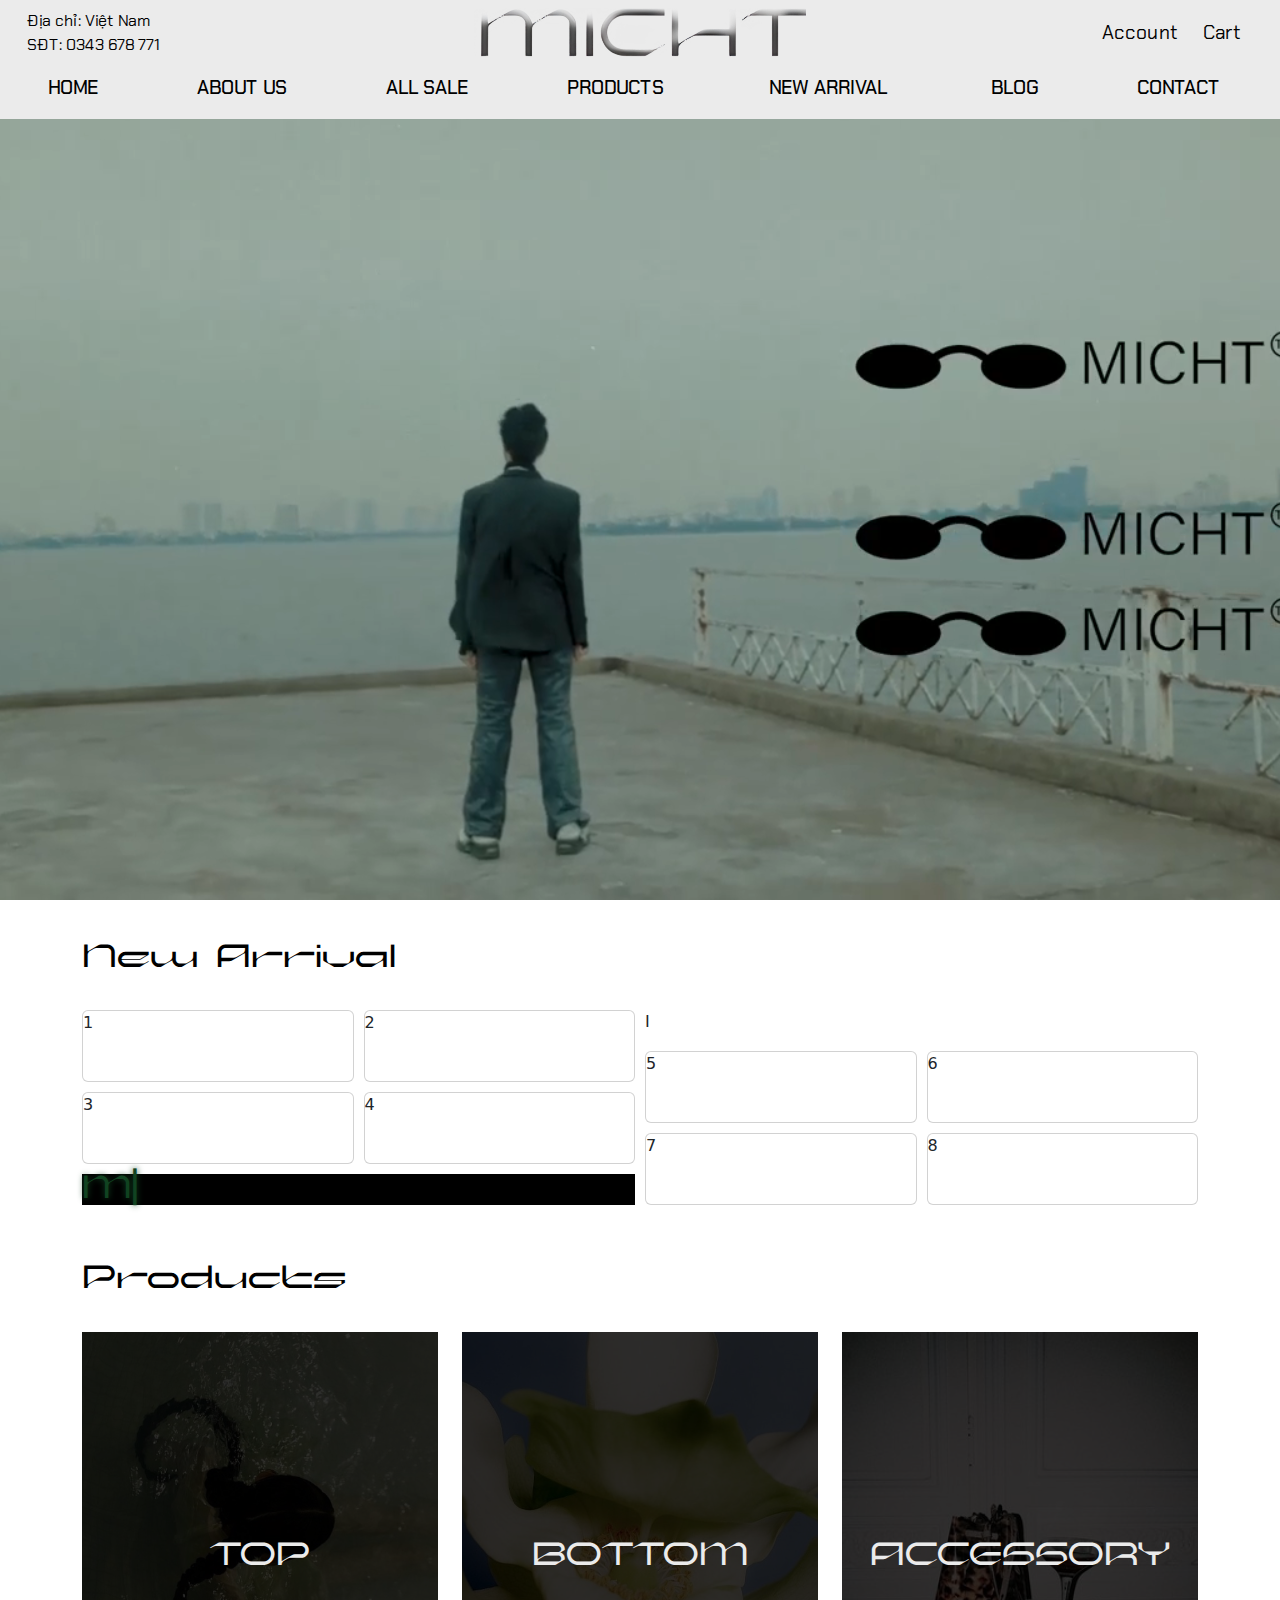
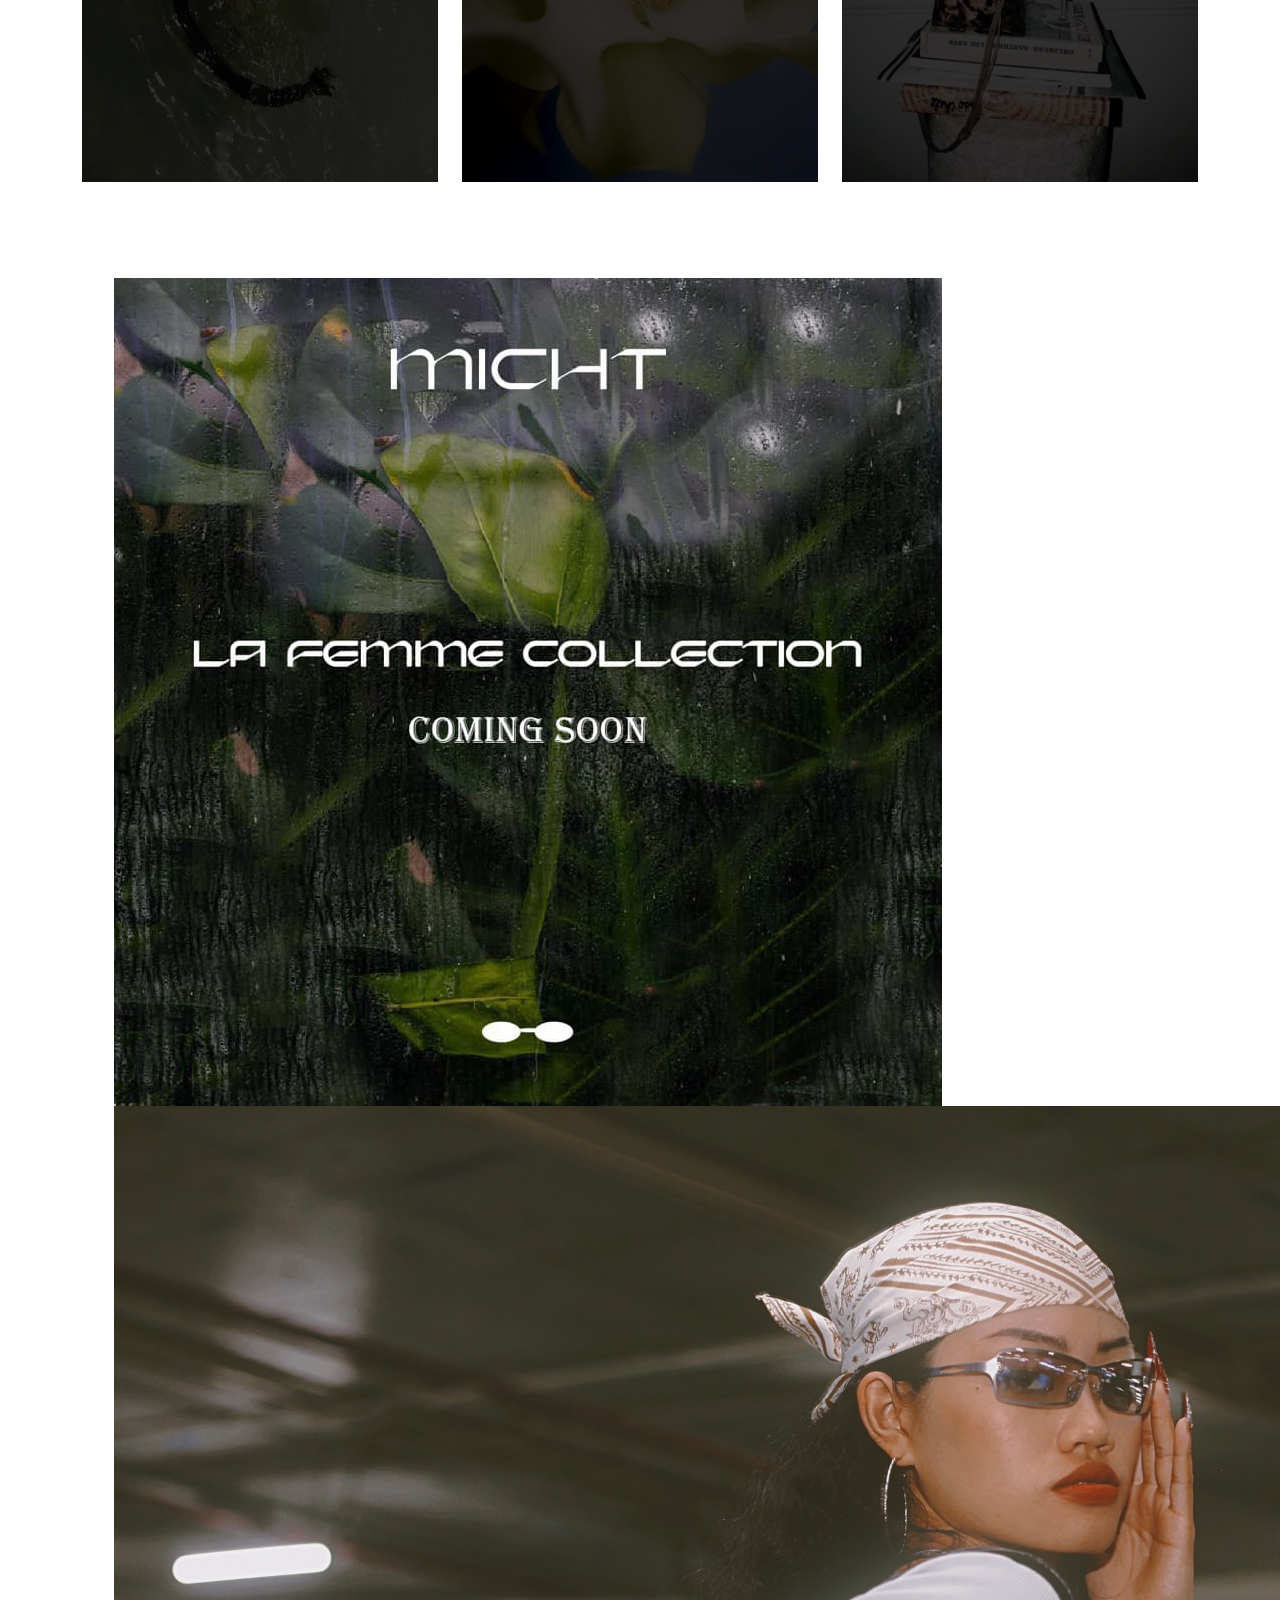
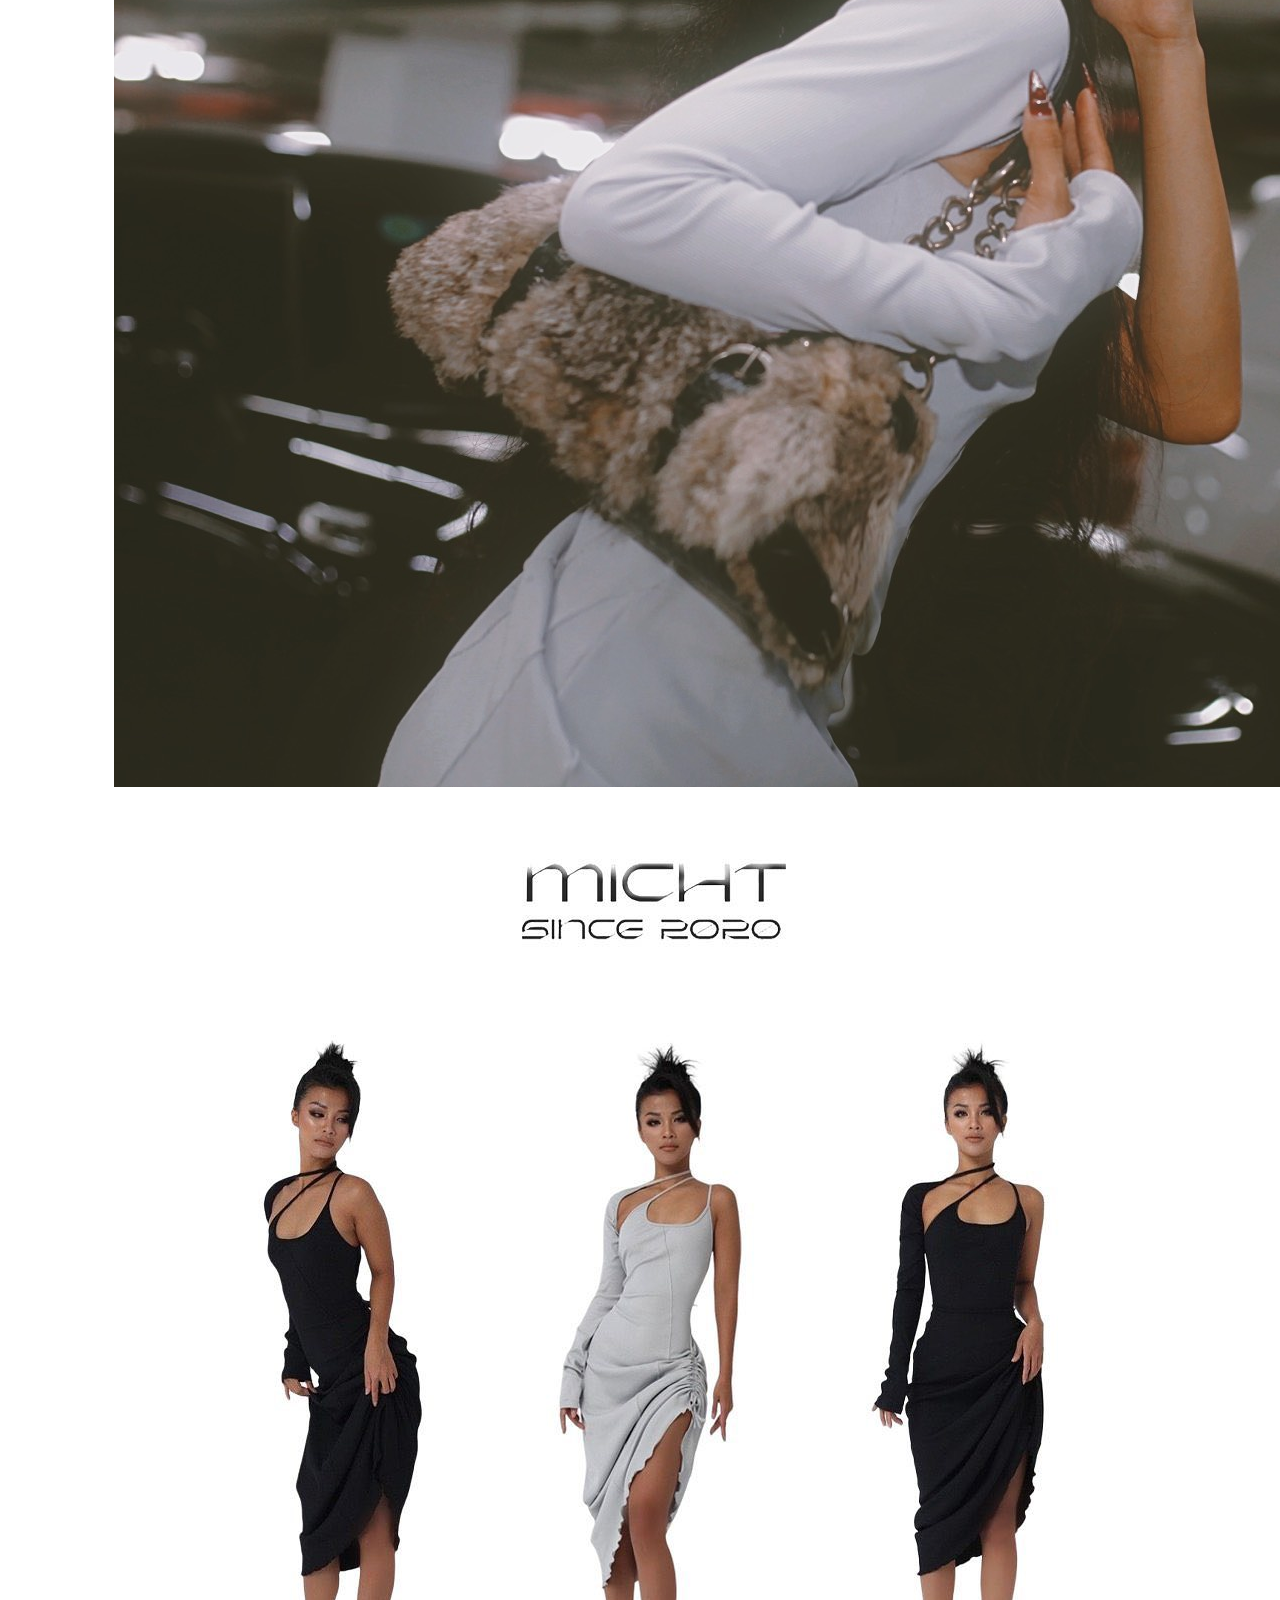
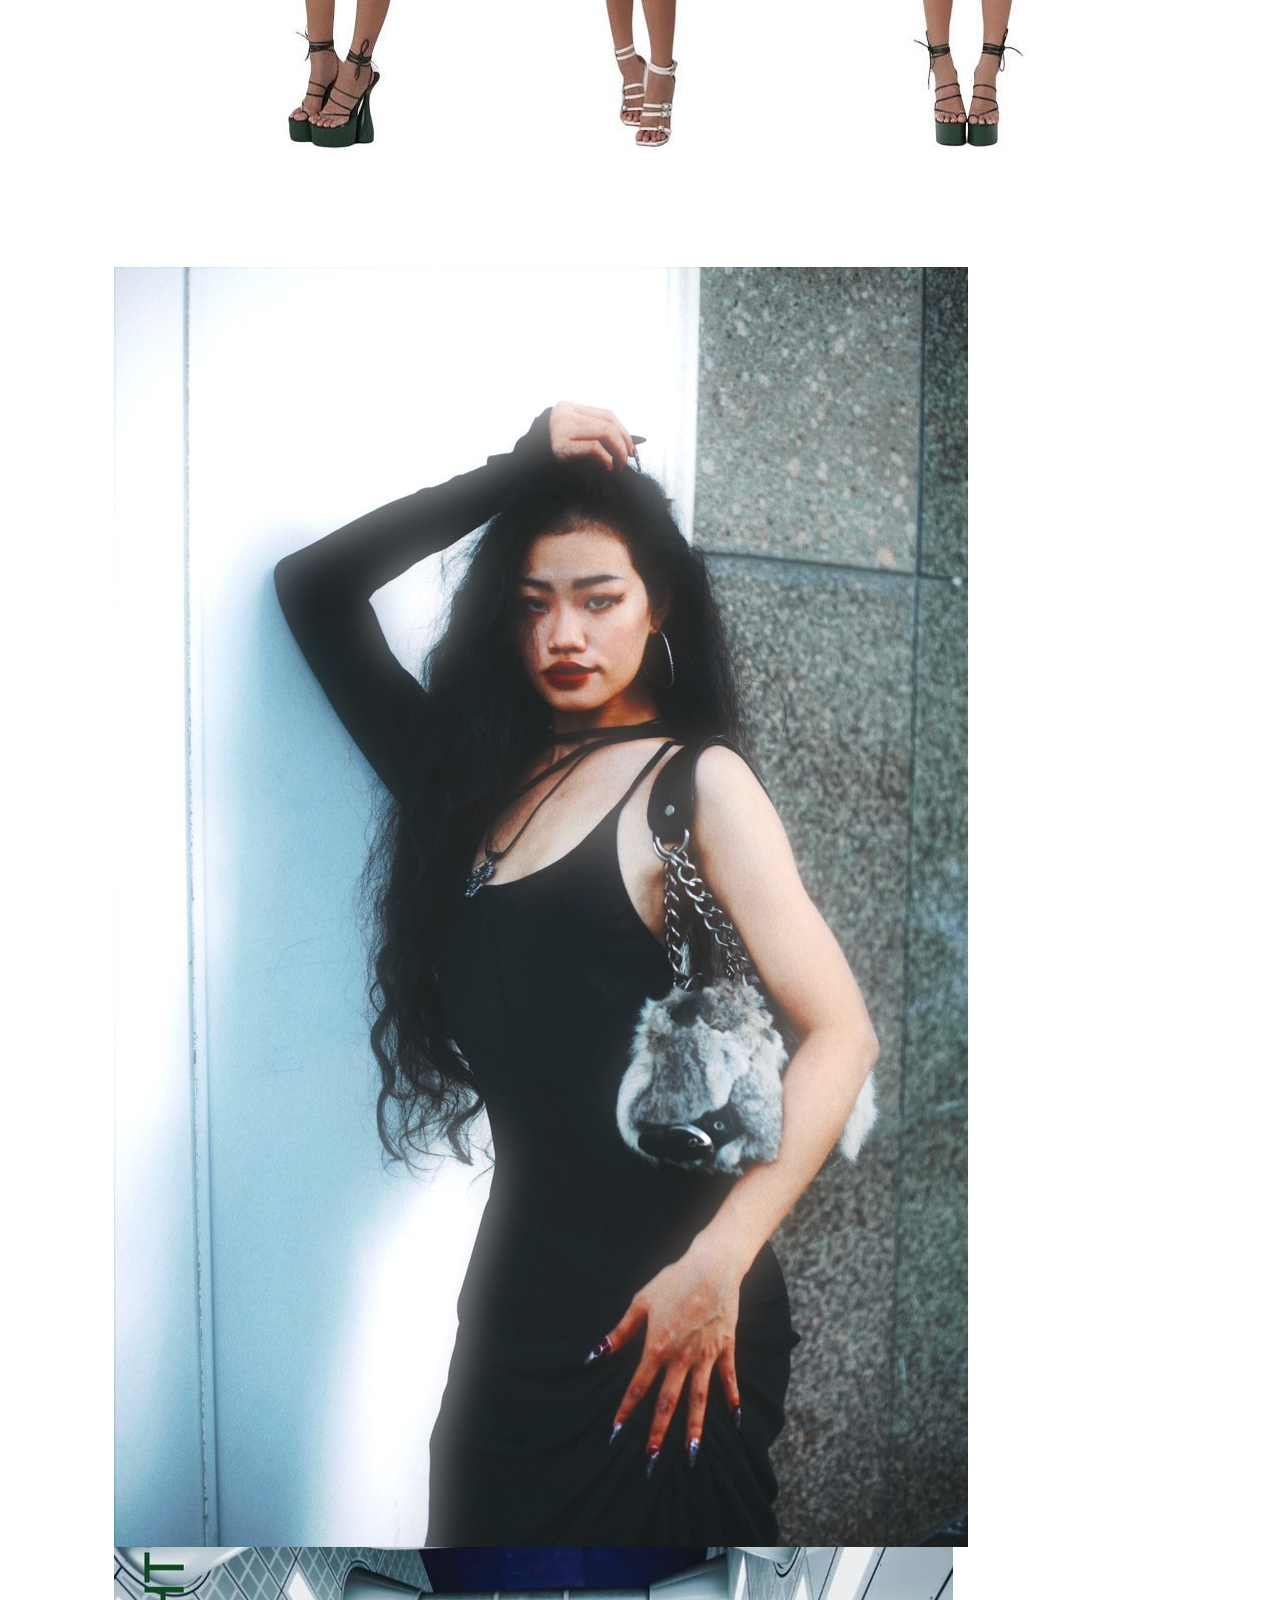
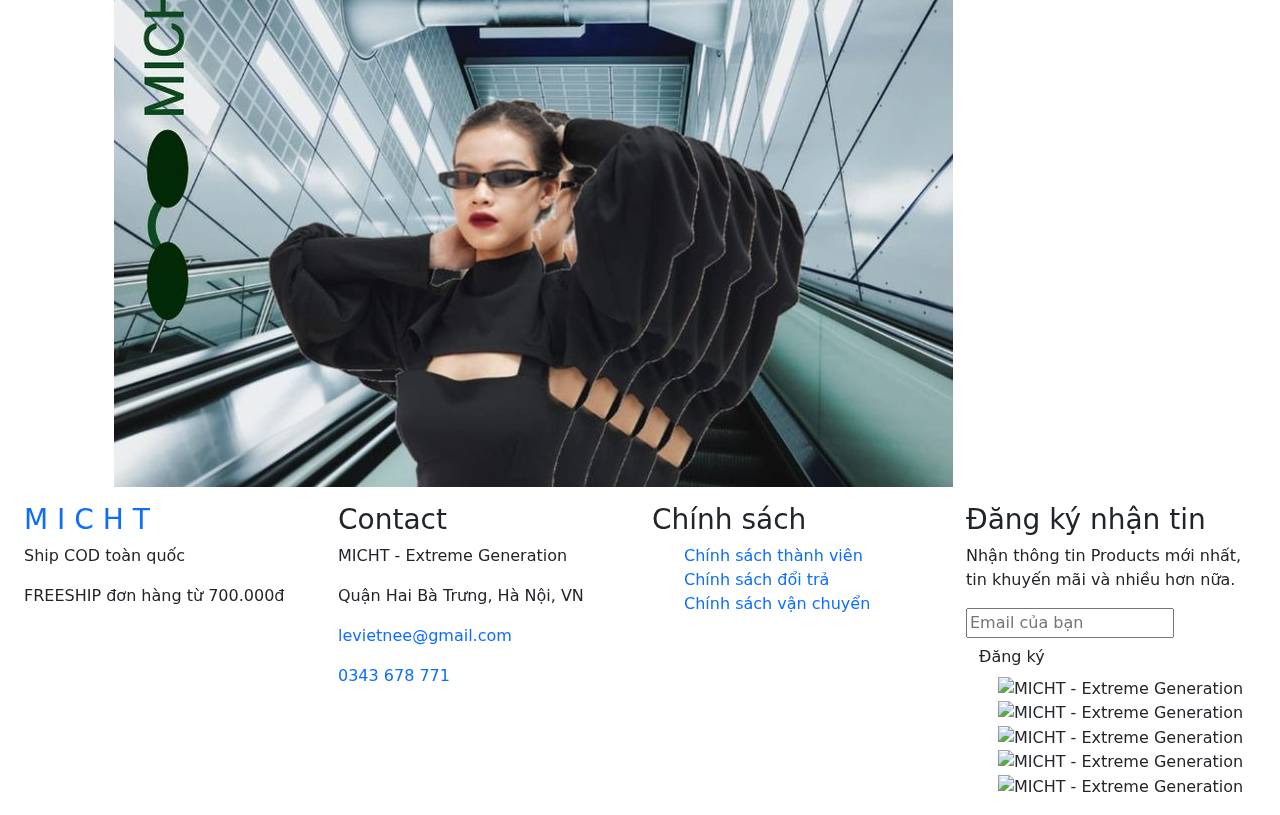
==== commit 210b7c46: "ngoi lam o net nma n loi" ====
--- a/index.html
+++ b/index.html
@@ -200,7 +200,9 @@
                         <div class="brand_animation banner banner_1">
                             <span id="brand_animation"></span>
                         </div>
-                        <div class="banner banner_2">10 </div>
+                        <div class="banner banner_2">
+                            <span id="new_collection_animation"></span>
+                        </div>
                         <div class="card card_5">5 </div>
                         <div class="card card_6">6 </div>
                         <div class="card card_7">7 </div>
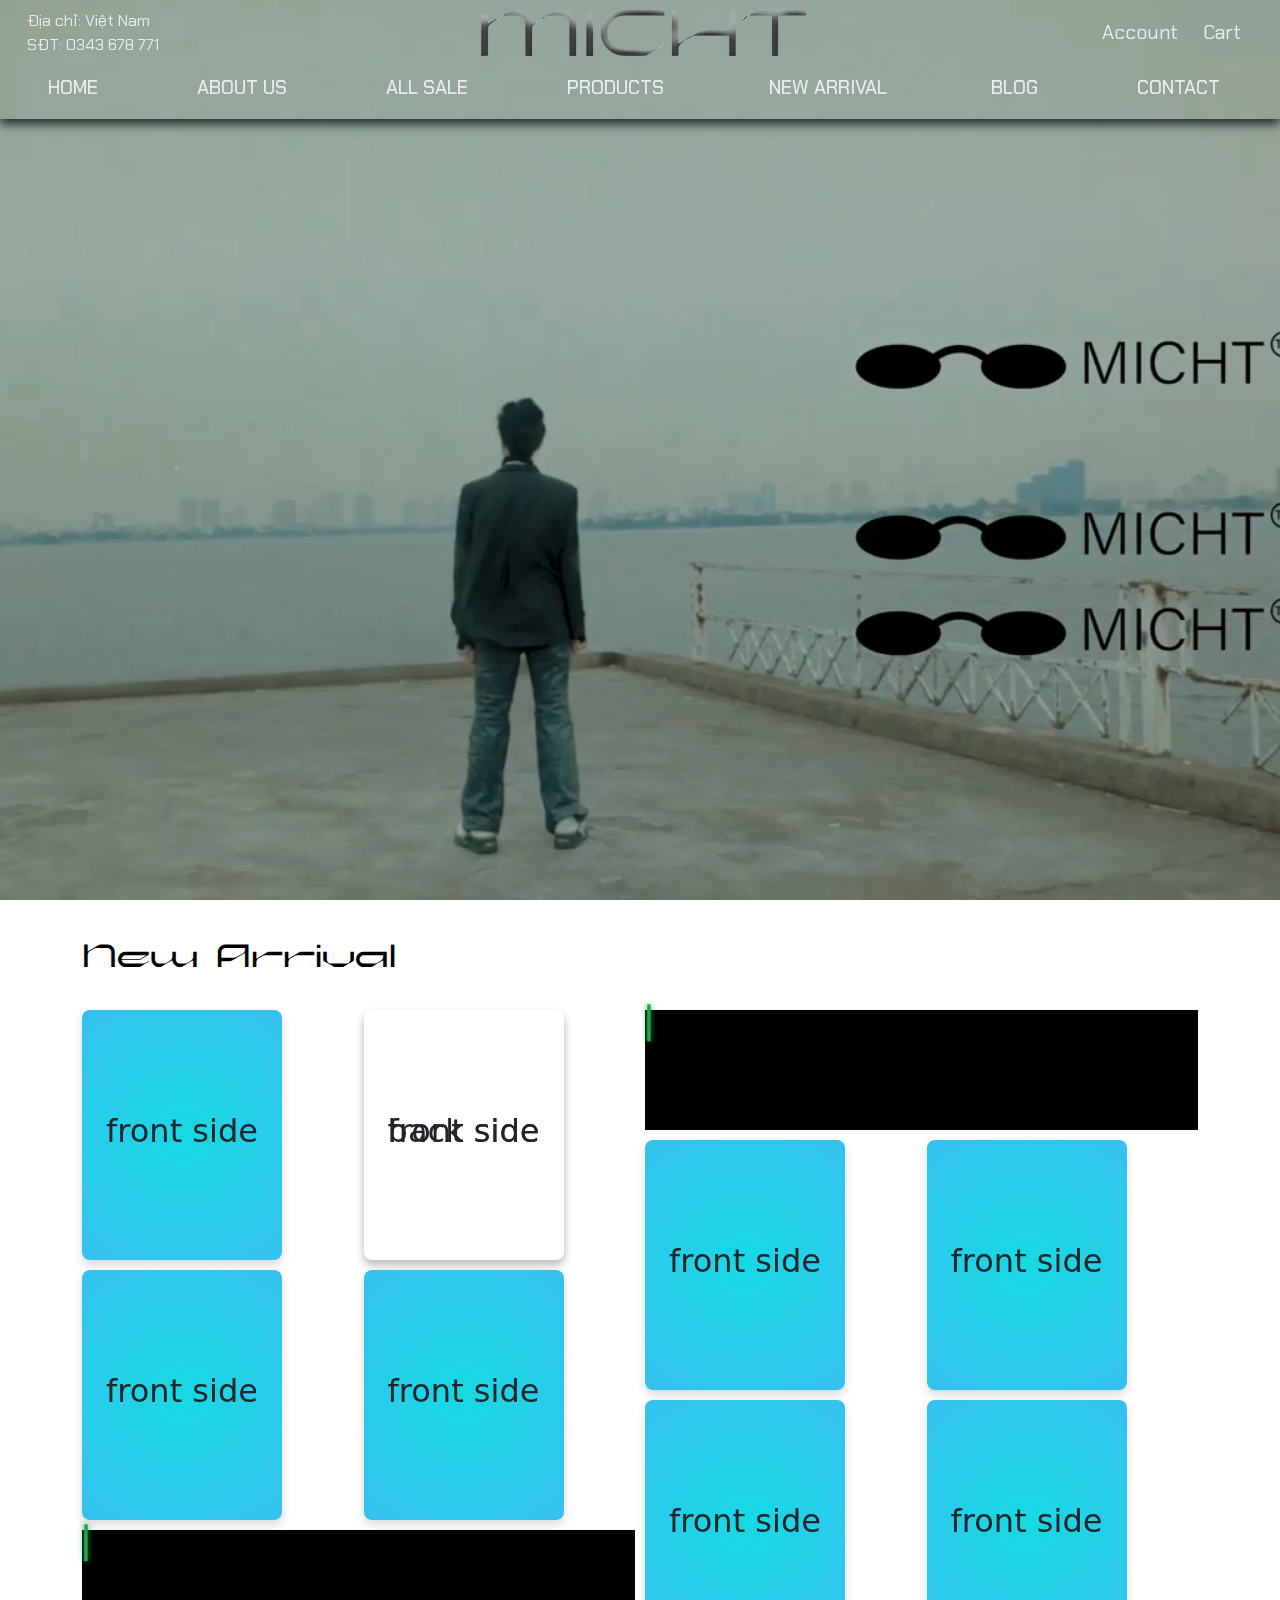
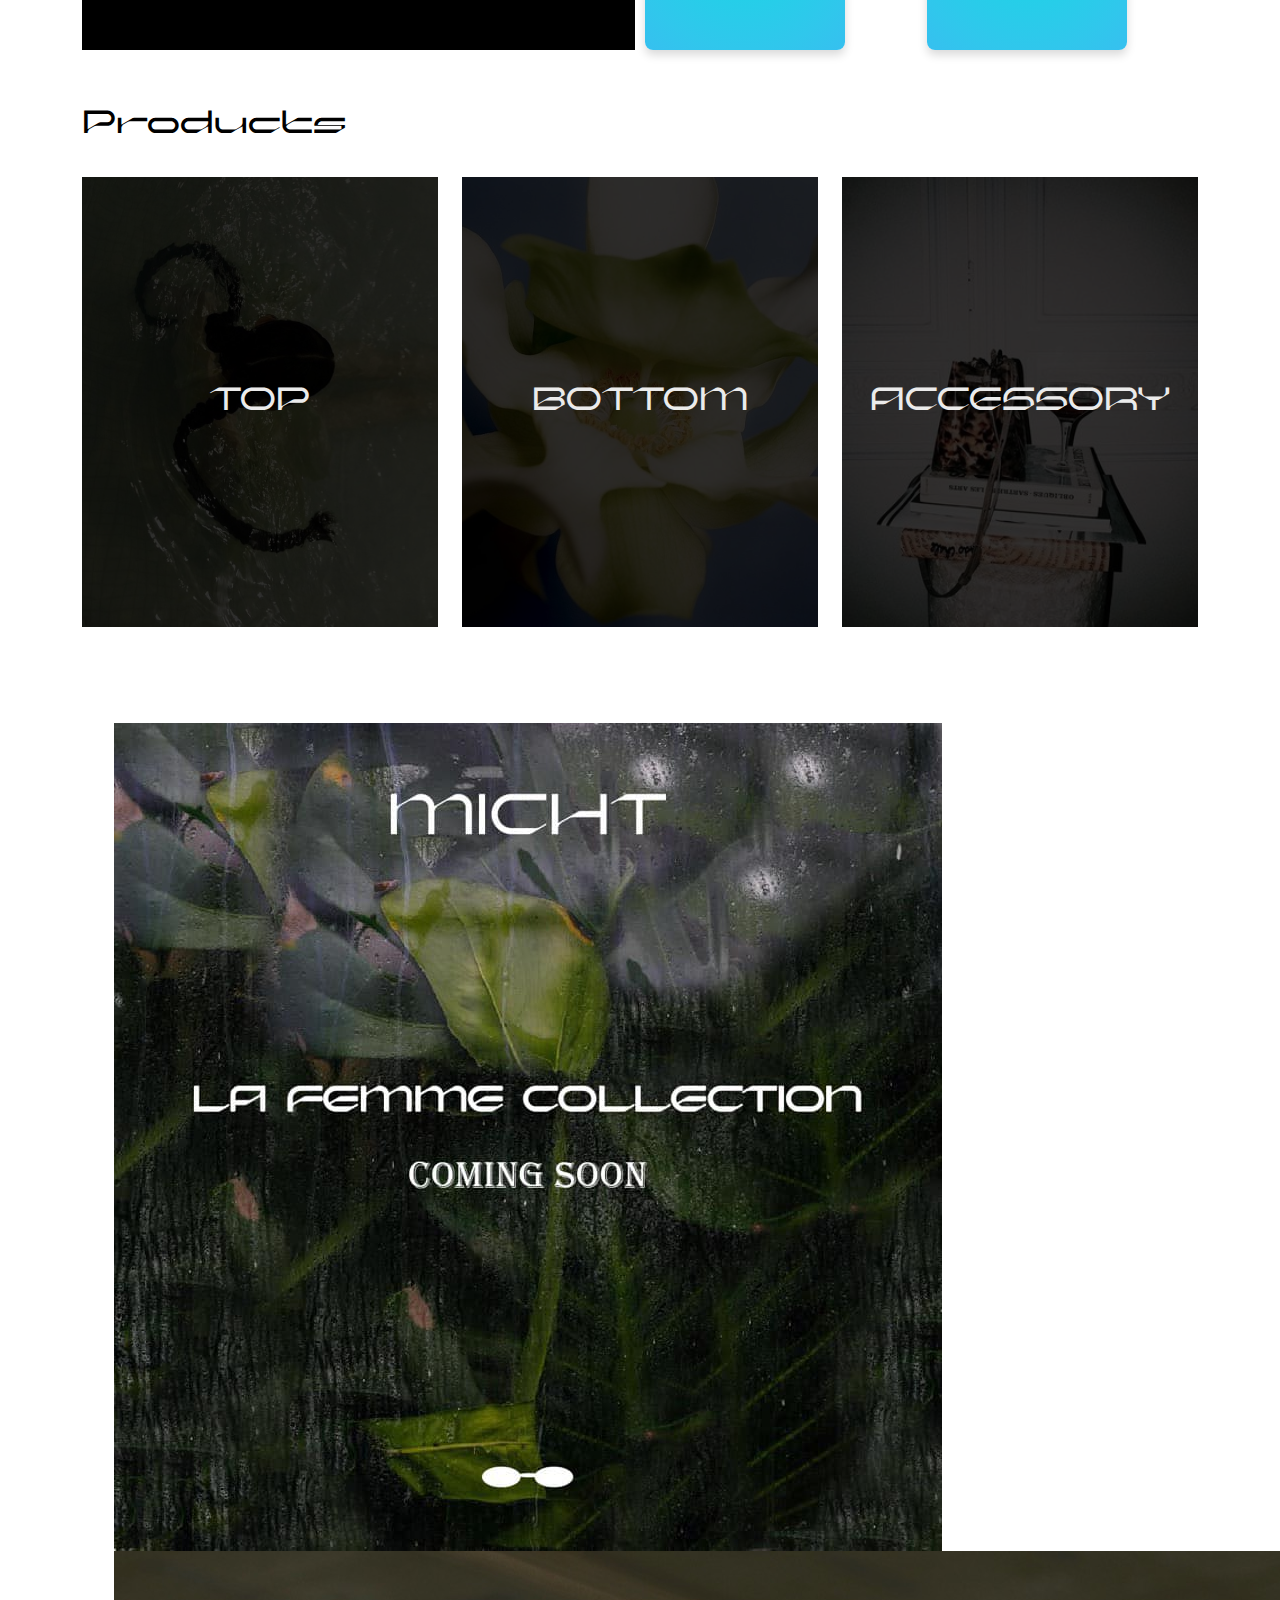
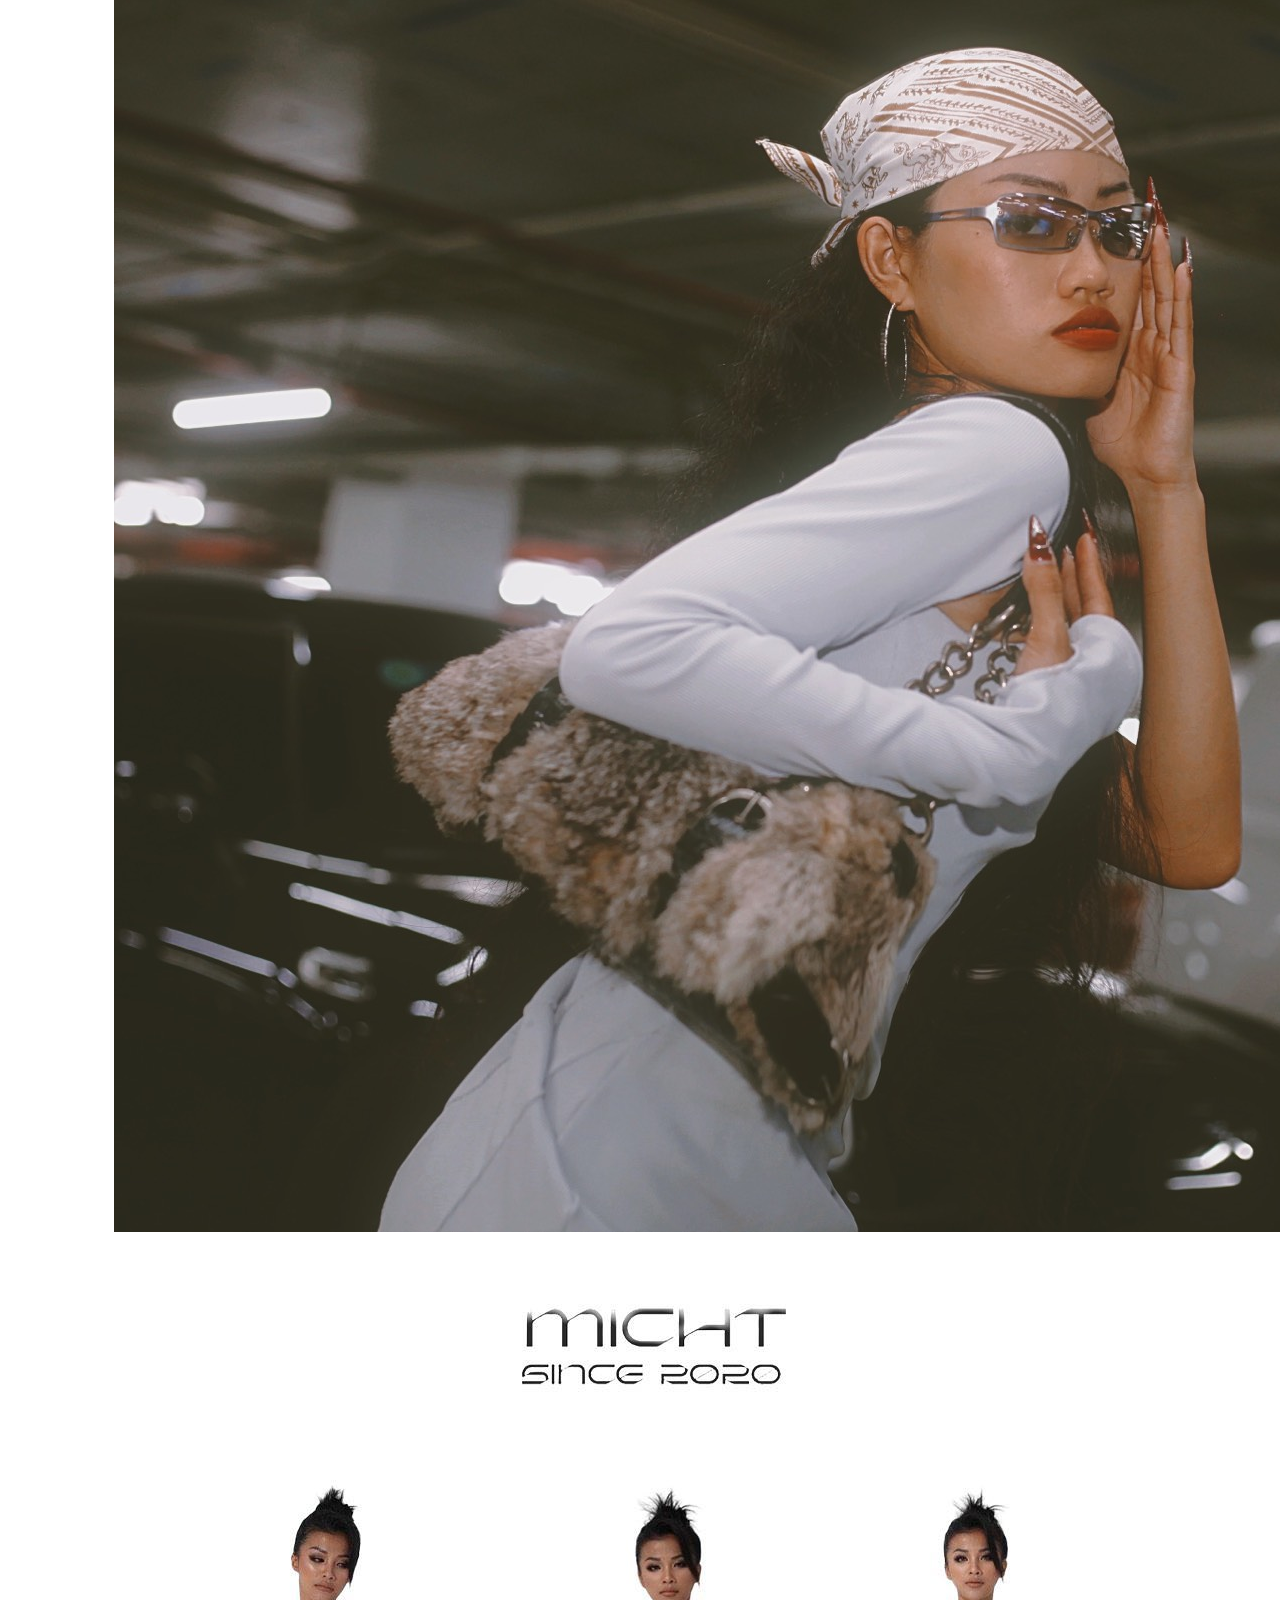
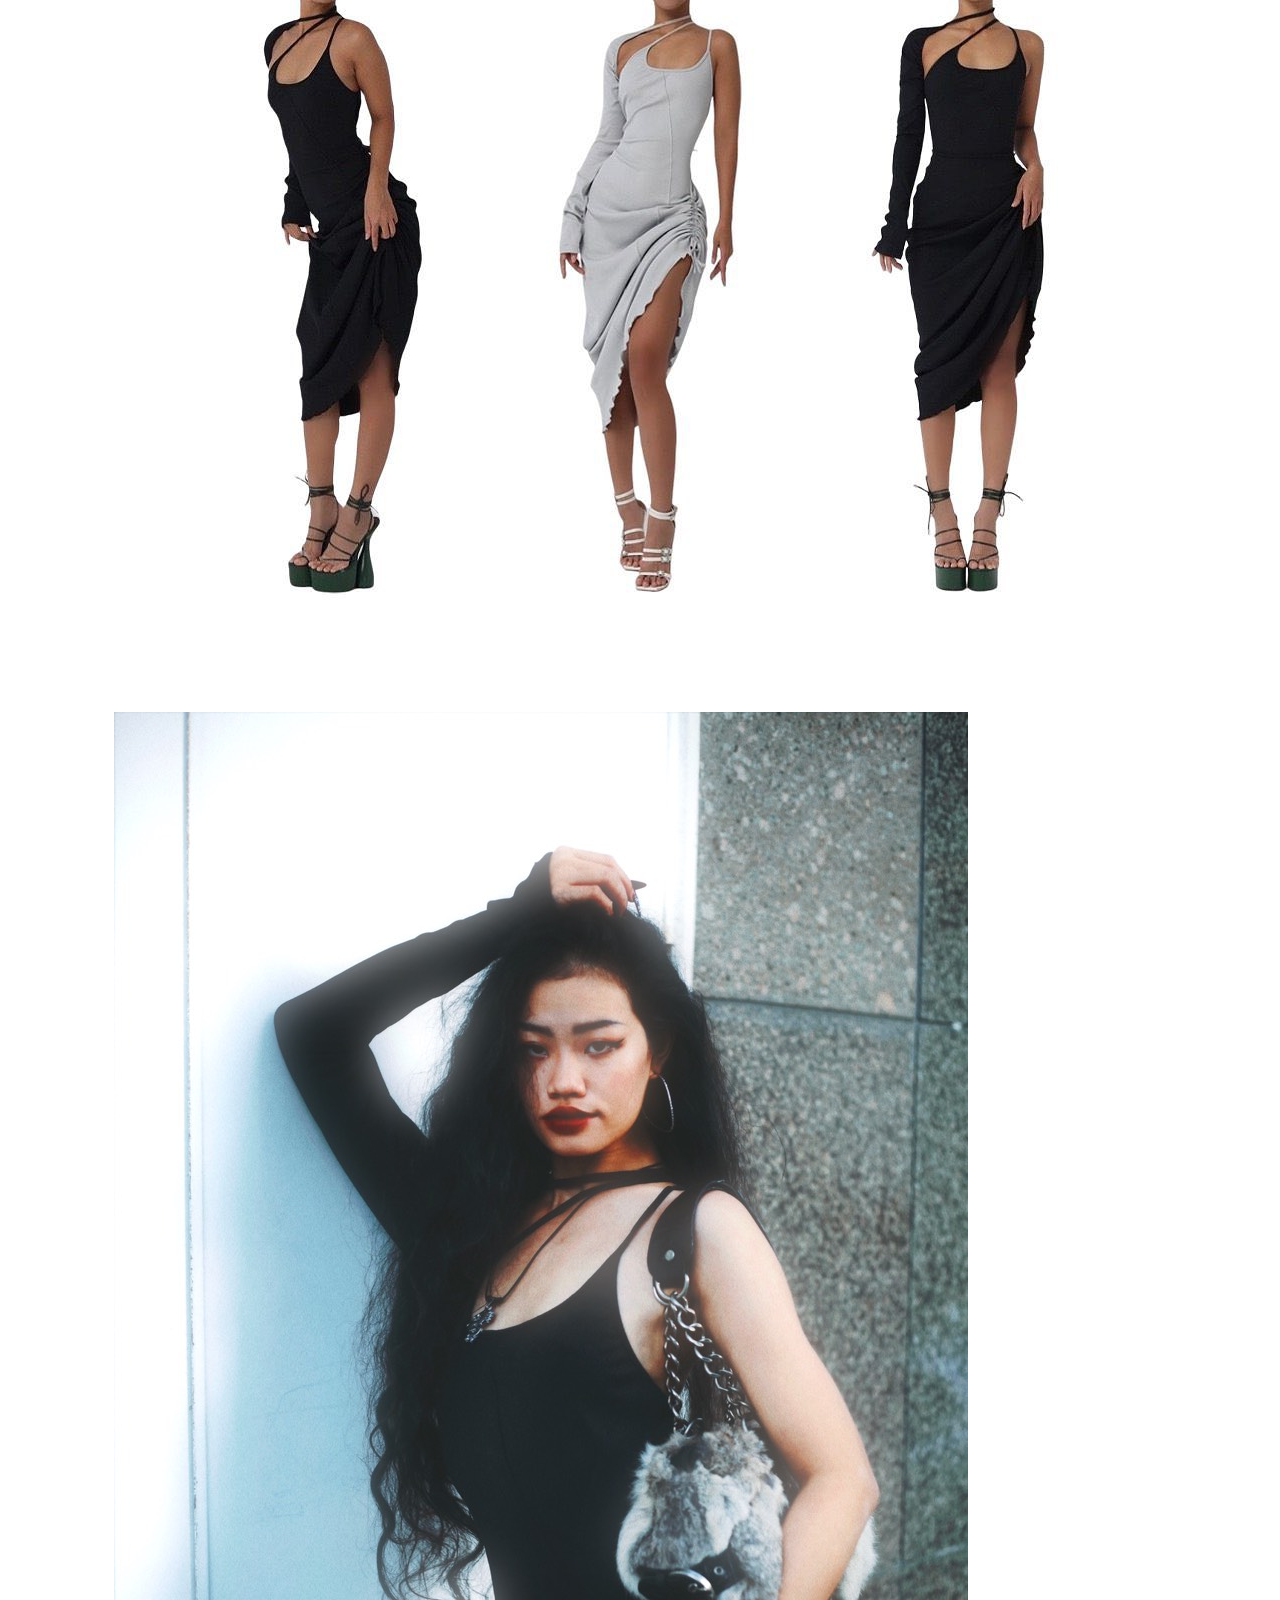
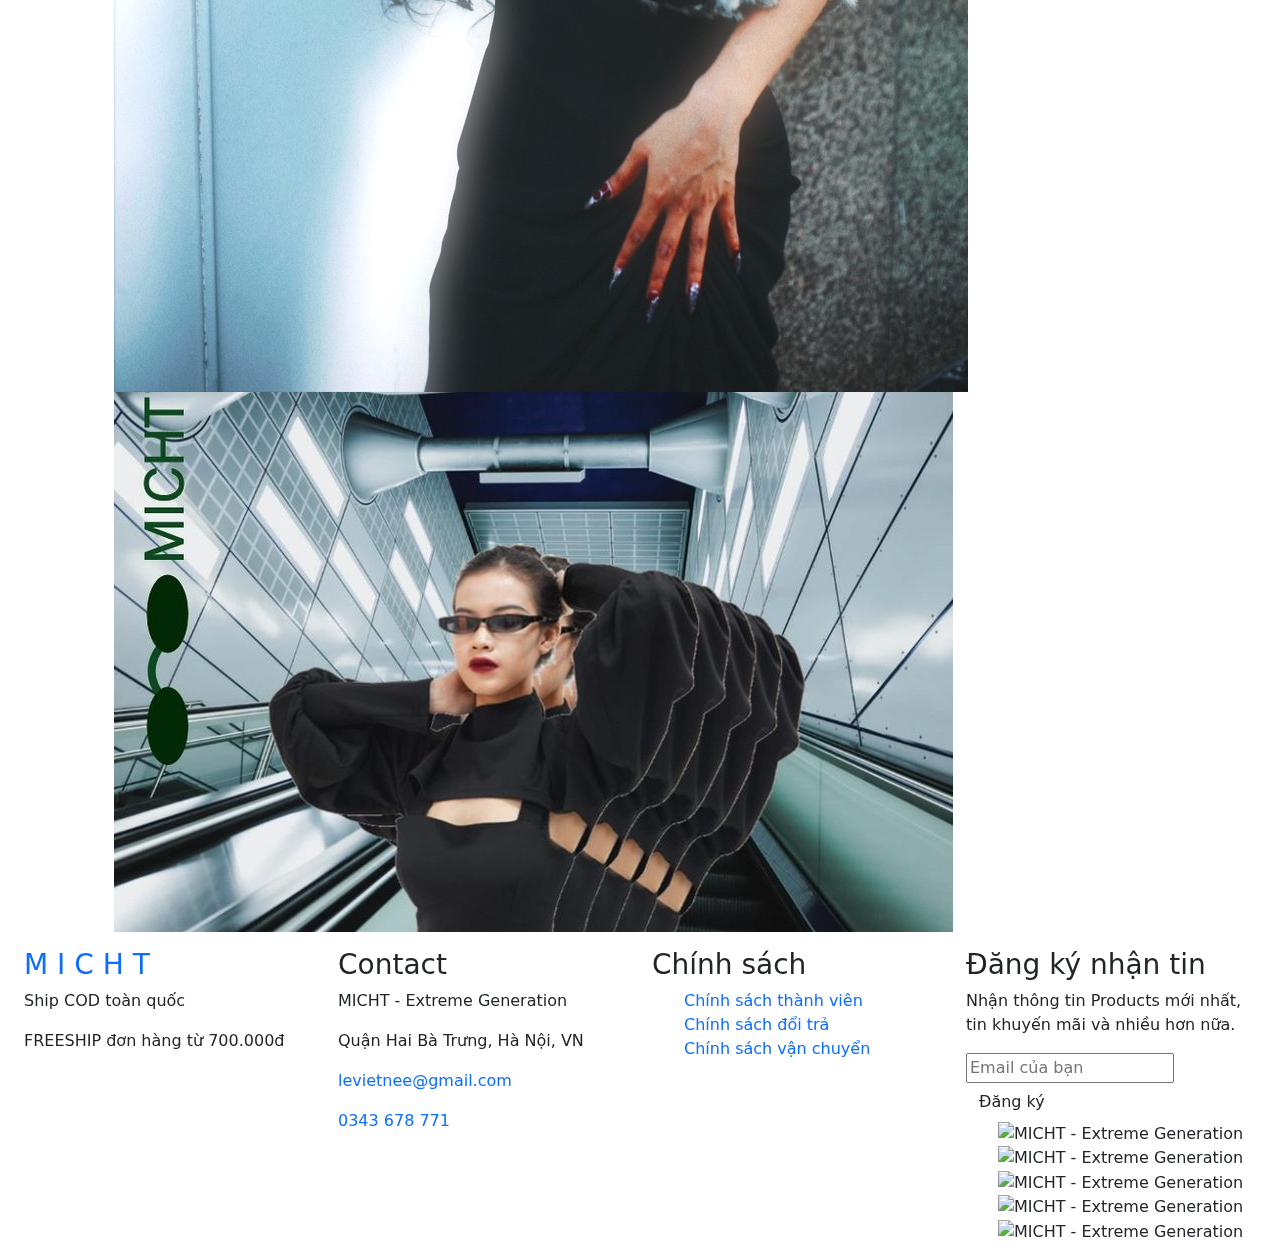
==== commit 5813a65b: "." ====
--- a/index.html
+++ b/index.html
@@ -8,10 +8,10 @@
     <meta name="author" content="MICHT Officiel">
     <meta propety="og:title" content="MICHT - Extreme Generation">
     <meta property="og:description" content="Not long ago, we decided to named our brand MICHT. It means “I” in German. “I” means unique in our artistic language. That is also the reason why we always strive to bring you unique products, showcasing the strong personality of modern youth.">
-    <meta property="og:image" content="https://scontent.fhan5-11.fna.fbcdn.net/v/t39.30808-6/343609655_877167773383012_6696612929507292092_n.jpg?stp=dst-jpg_p180x540&_nc_cat=111&ccb=1-7&_nc_sid=730e14&_nc_ohc=2xp0m7LuaHMAX8pcFTk&_nc_ht=scontent.fhan5-11.fna&oh=00_AfCz6zlqu064LeGUZGzm_dR5t3QnvB0V7h3UV0W5un1SuQ&oe=644C39FE">
+    <meta property="og:image" content="./media/img/og_img.png">
     <meta name="description" content="MICHT /mic[:/h]/ \n'YOUTH CULTURE' \nExtreme Generation \nNot long ago, we decided to named our brand MICHT. It means “I” in German. “I” means unique in our artistic language. That is also the reason why we always strive to bring you unique products, showcasing the strong personality of modern youth.">
     <title>MITCH</title>
-    <link rel="shortcut icon" href="https://scontent.fhan5-10.fna.fbcdn.net/v/t39.30808-6/343442947_1721281114941144_1331075900757486533_n.jpg?_nc_cat=101&ccb=1-7&_nc_sid=730e14&_nc_ohc=Yzsv6knSjaIAX87z1wM&_nc_ht=scontent.fhan5-10.fna&oh=00_AfANzG22wkVAMKBF0oJV7zP9CKiAMImMNoRH44b-K5jPwg&oe=644C6224" type="image/x-icon">
+    <link rel="shortcut icon" href="./media/img/fav_icon.jpg" type="image/x-icon">
     <link rel="stylesheet" href="./css/style.css">
     <link rel="stylesheet" href="https://cdn.jsdelivr.net/npm/@splidejs/splide@3.0.8/dist/css/splide.min.css">
     <link rel="stylesheet" href="https://cdn.jsdelivr.net/npm/bootstrap@5.3.0-alpha3/dist/css/bootstrap.min.css">
@@ -193,20 +193,92 @@
                     <h2><a href="">New arrival</a></h2>
                 </div>
                 <div class="d-grid">
-                        <div class="card card_1">1 </div>
-                        <div class="card card_2">2 </div>
-                        <div class="card card_3">3 </div>
-                        <div class="card card_4">4 </div>
-                        <div class="brand_animation banner banner_1">
-                            <span id="brand_animation"></span>
+                        <div class="cards card_1">
+                            <div class="card_inner">
+                                <div class="card_body card_body_front">
+                                    <h2 class="card_title">front side</h2>
+                                </div>
+                                <div class="card_body card_body_back">
+                                    <h2 class="card_title">back side</h2>
+                                </div>
+                            </div>
+                        </div>
+                        <div class="cards card_2">
+                            <div class="card_inner">
+                                <div class="card_body card_body_top">
+                                    <h2 class="card_title">front side</h2>
+                                </div>
+                                <div class="card_body card_body_bottom">
+                                    <h2 class="card_title">back side</h2>
+                                </div>
+                            </div>    
+                        </div>
+                        <div class="cards card_3">
+                            <div class="card_inner">
+                                <div class="card_body card_body_front">
+                                    <h2 class="card_title">front side</h2>
+                                </div>
+                                <div class="card_body card_body_back">
+                                    <h2 class="card_title">back side</h2>
+                                </div>
+                            </div>
+                        </div>
+                        <div class="cards card_4">
+                            <div class="card_inner">
+                                <div class="card_body card_body_front">
+                                    <h2 class="card_title">front side</h2>
+                                </div>
+                                <div class="card_body card_body_back">
+                                    <h2 class="card_title">back side</h2>
+                                </div>
+                            </div>
+                        </div>
+                        <div class="banner banner_1">
+                            <span id="brand_animation" class="blink_animation"></span>
                         </div>
                         <div class="banner banner_2">
-                            <span id="new_collection_animation"></span>
-                        </div>
-                        <div class="card card_5">5 </div>
-                        <div class="card card_6">6 </div>
-                        <div class="card card_7">7 </div>
-                        <div class="card card_8">8 </div>
+                            <span id="new_collection_animation" class="blink_animation"></span>
+                        </div>
+                        <div class="cards card_5">
+                            <div class="card_inner">
+                                <div class="card_body card_body_front">
+                                    <h2 class="card_title">front side</h2>
+                                </div>
+                                <div class="card_body card_body_back">
+                                    <h2 class="card_title">back side</h2>
+                                </div>
+                            </div>
+                        </div>
+                        <div class="cards card_6">
+                            <div class="card_inner">
+                                <div class="card_body card_body_front">
+                                    <h2 class="card_title">front side</h2>
+                                </div>
+                                <div class="card_body card_body_back">
+                                    <h2 class="card_title">back side</h2>
+                                </div>
+                            </div>
+                        </div>
+                        <div class="cards card_7">
+                            <div class="card_inner">
+                                <div class="card_body card_body_front">
+                                    <h2 class="card_title">front side</h2>
+                                </div>
+                                <div class="card_body card_body_back">
+                                    <h2 class="card_title">back side</h2>
+                                </div>
+                            </div>
+                        </div>
+                        <div class="cards card_8">
+                            <div class="card_inner">
+                                <div class="card_body card_body_front">
+                                    <h2 class="card_title">front side</h2>
+                                </div>
+                                <div class="card_body card_body_back">
+                                    <h2 class="card_title">back side</h2>
+                                </div>
+                            </div>
+                        </div>
                 </div>
             </div>
         </div>
--- a/css/style.css
+++ b/css/style.css
@@ -66,7 +66,8 @@
   width: 100%;
   background-color: transparent;
   font-family: "Chakra Petch", sans-serif;
-  padding-bottom: 1rem; }
+  padding-bottom: 1rem;
+  box-shadow: 0px 5px 10px 0px rgba(0, 0, 0, 0.75); }
   .header a {
     color: #ebebeb; }
   .header .container-fluid .row_top {
@@ -105,7 +106,6 @@
         position: absolute;
         top: 0;
         right: 0;
-        background-color: var(--bs-red);
         border-radius: 50%;
         display: none;
         width: 10px;
@@ -309,23 +309,47 @@
     .section_2 .wrapper .d-grid .card_8 {
       grid-area: 7 / 7 / 11 / 9; }
     .section_2 .wrapper .d-grid .banner_1 {
-      grid-area: 9 / 1 / 11 / 5;
+      grid-area: 9 / 1 / 11 / 5; }
+    .section_2 .wrapper .d-grid .banner_2 {
+      grid-area: 1 / 5 / 3 / 9; }
+    .section_2 .wrapper .d-grid .cards {
+      width: 200px;
+      height: 250px;
+      perspective: 800px; }
+      .section_2 .wrapper .d-grid .cards .card_inner {
+        position: relative;
+        height: 100%;
+        transform-style: preserve-3d;
+        transition: transform 0.5s; }
+        .section_2 .wrapper .d-grid .cards .card_inner:hover {
+          transform: rotateY(180deg); }
+        .section_2 .wrapper .d-grid .cards .card_inner .card_body {
+          position: absolute;
+          inset: 0;
+          display: grid;
+          place-items: center;
+          backface-visibility: hidden;
+          border-radius: 8px;
+          box-shadow: 0 5px 10px rgba(0, 0, 0, 0.15); }
+        .section_2 .wrapper .d-grid .cards .card_inner .card_body_front {
+          background-image: radial-gradient(circle 248px at center, #16d9e3 0%, #30c7ec 50%, #46aef7 100%); }
+        .section_2 .wrapper .d-grid .cards .card_inner .card_body_back {
+          background-image: radial-gradient(#16d9e3 0%, #30c7ec 50%, #46aef7 100%);
+          transform: rotateY(180deg); }
+    .section_2 .wrapper .d-grid .banner {
       background: black;
       width: 100%; }
-      .section_2 .wrapper .d-grid .banner_1 #brand_animation {
+      .section_2 .wrapper .d-grid .banner .blink_animation {
         font: 500 2rem "Baunk Typeface", sans-serif;
         background-color: black;
-        color: #114321;
-        text-shadow: 0.01em 0.01em 0.2em #114321; }
-        .section_2 .wrapper .d-grid .banner_1 #brand_animation::after {
+        color: #25a54d;
+        text-shadow: 0.01em 0.01em 0.2em #25a54d; }
+        .section_2 .wrapper .d-grid .banner .blink_animation::after {
           content: "|";
           animation: blink 1s step-end infinite; }
 @keyframes blink {
   50% {
     opacity: 0; } }
-    .section_2 .wrapper .d-grid .banner_2 {
-      grid-area: 1 / 5 / 3 / 9; }
-
 .section_3 .wrapper {
   background-color: #fff;
   padding: 1rem 0;
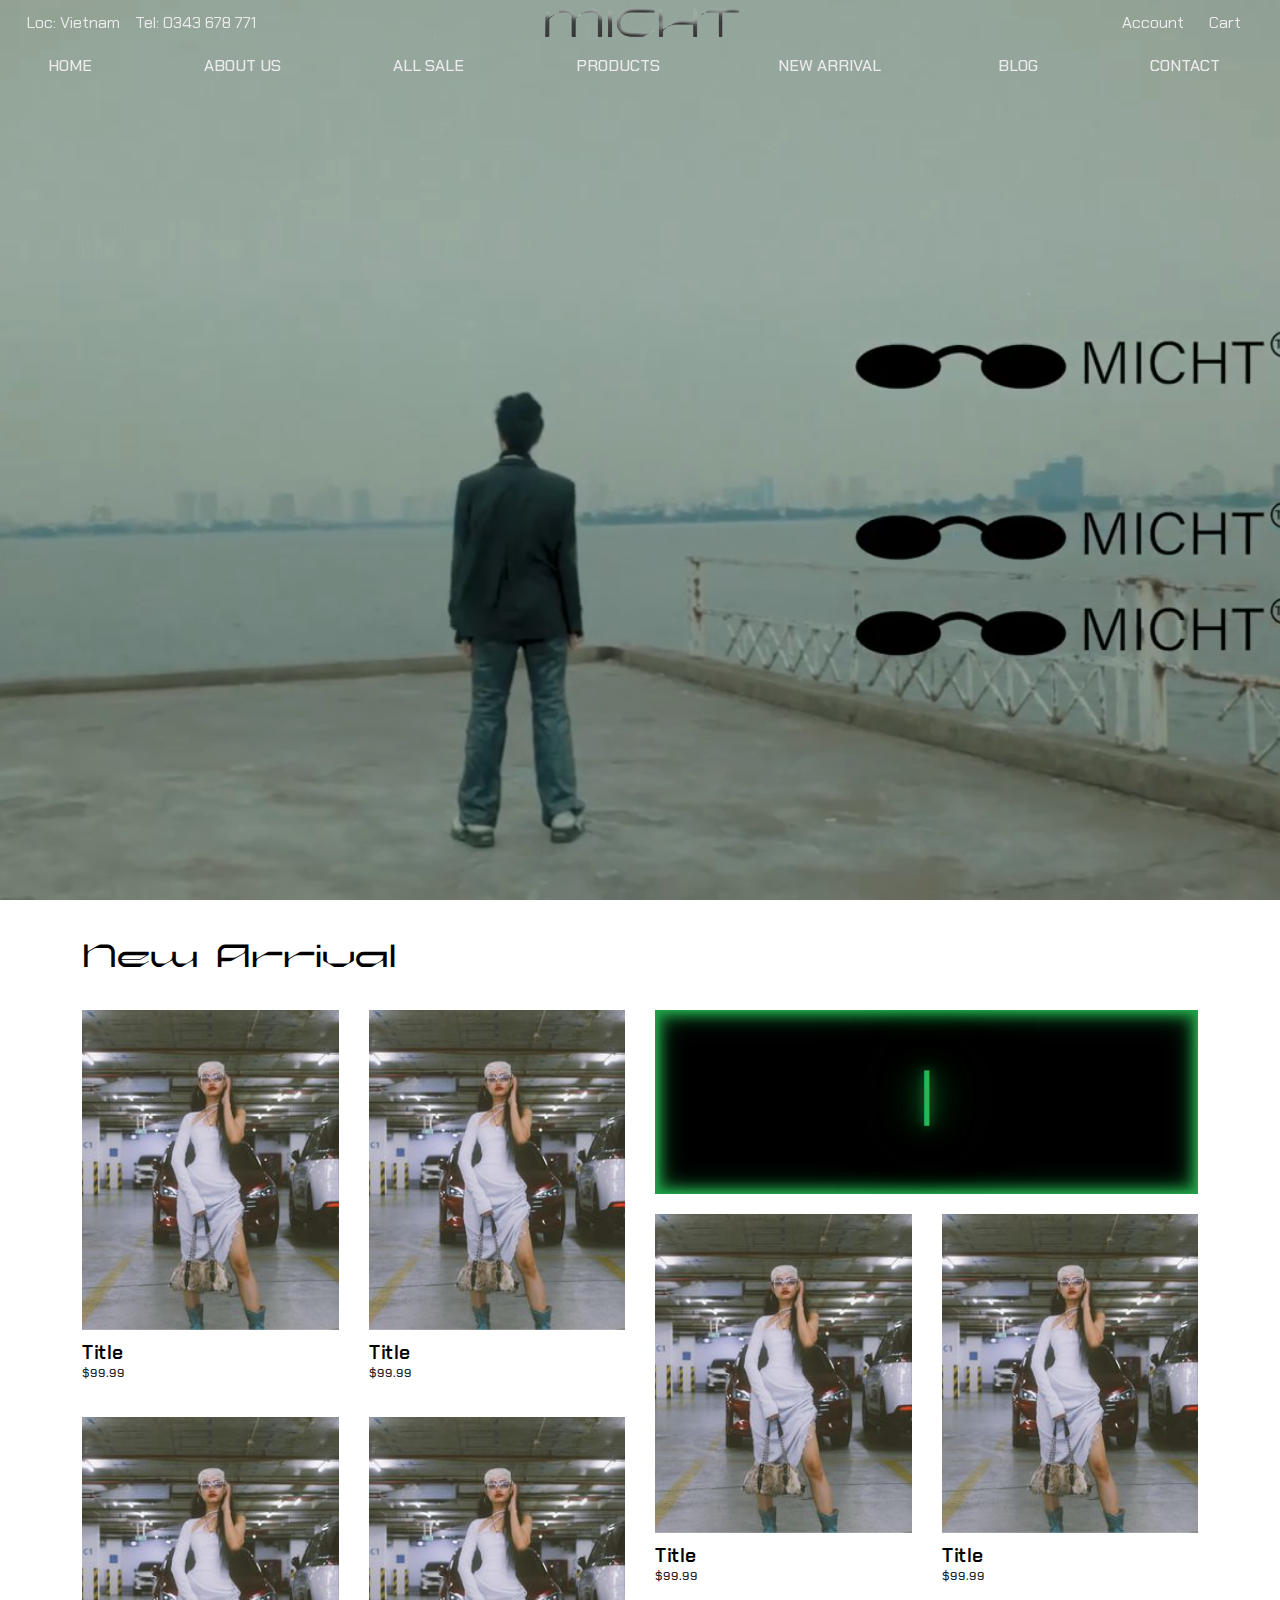
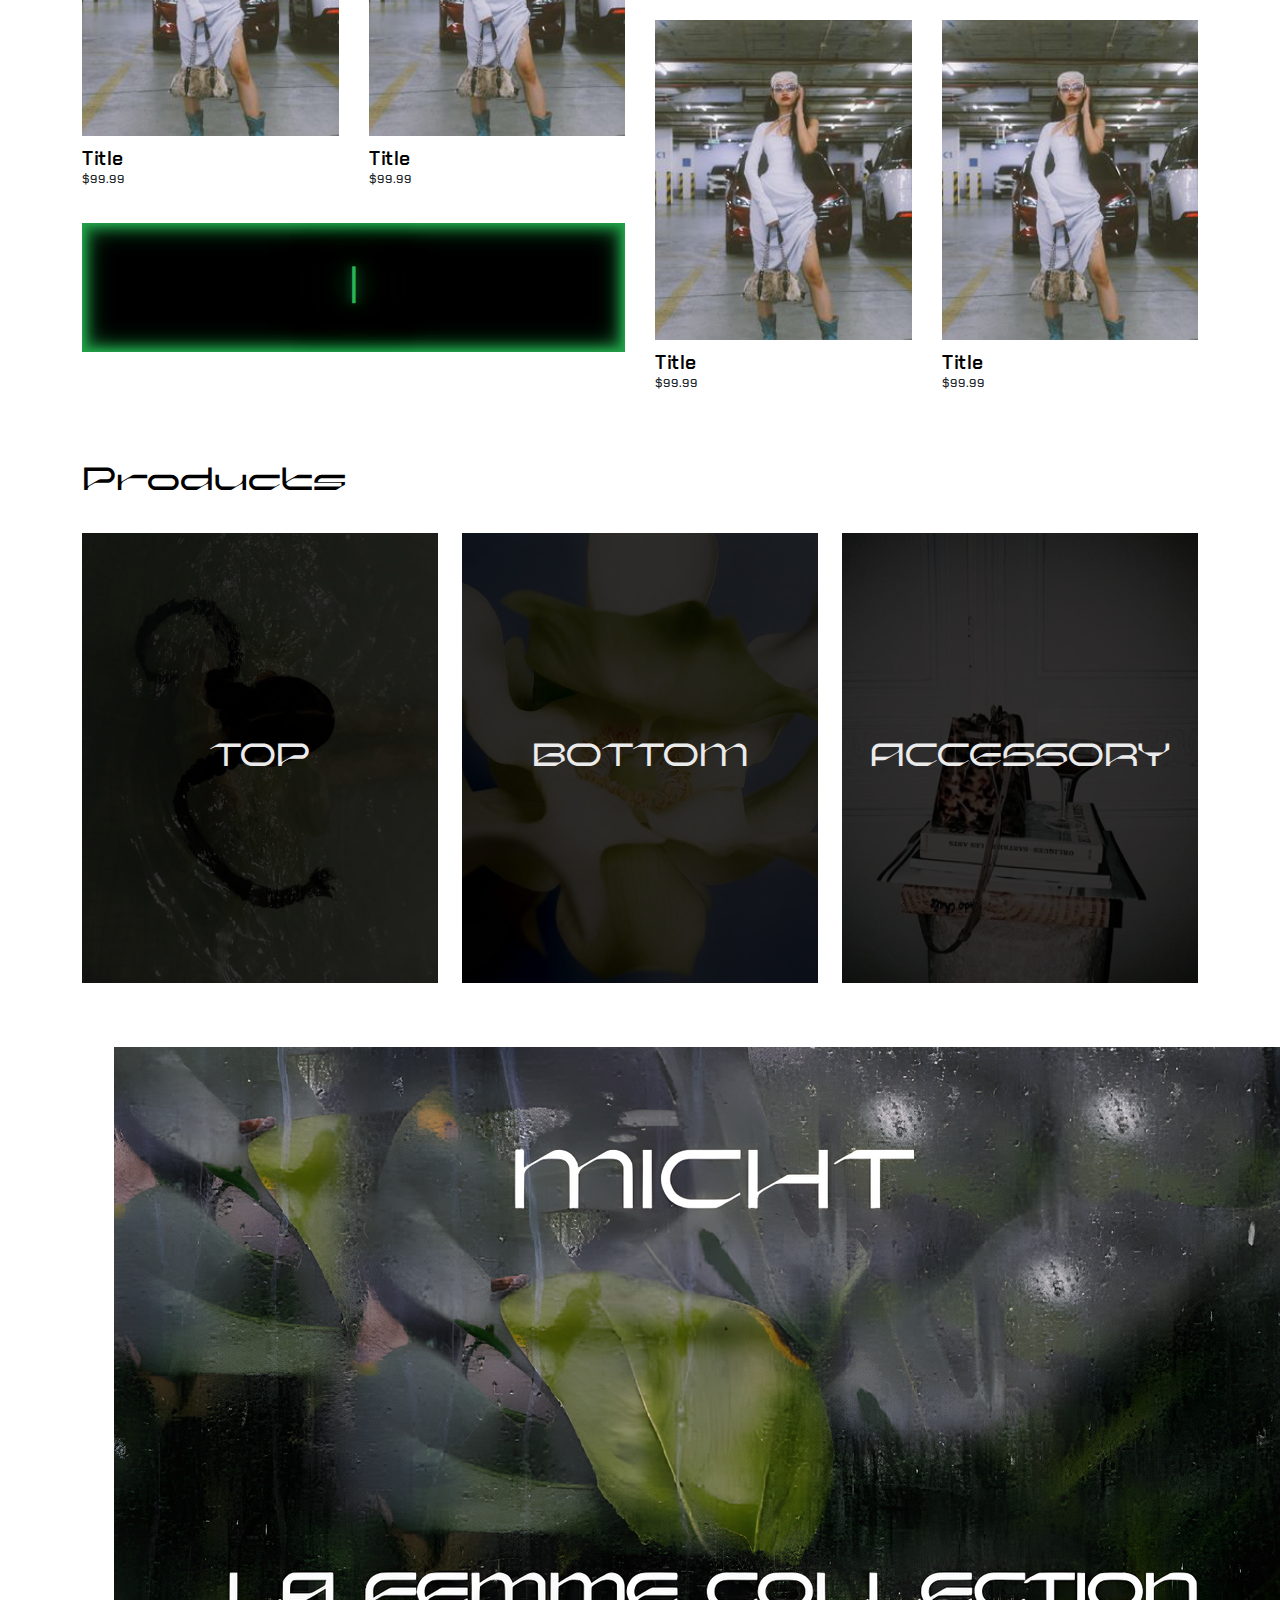
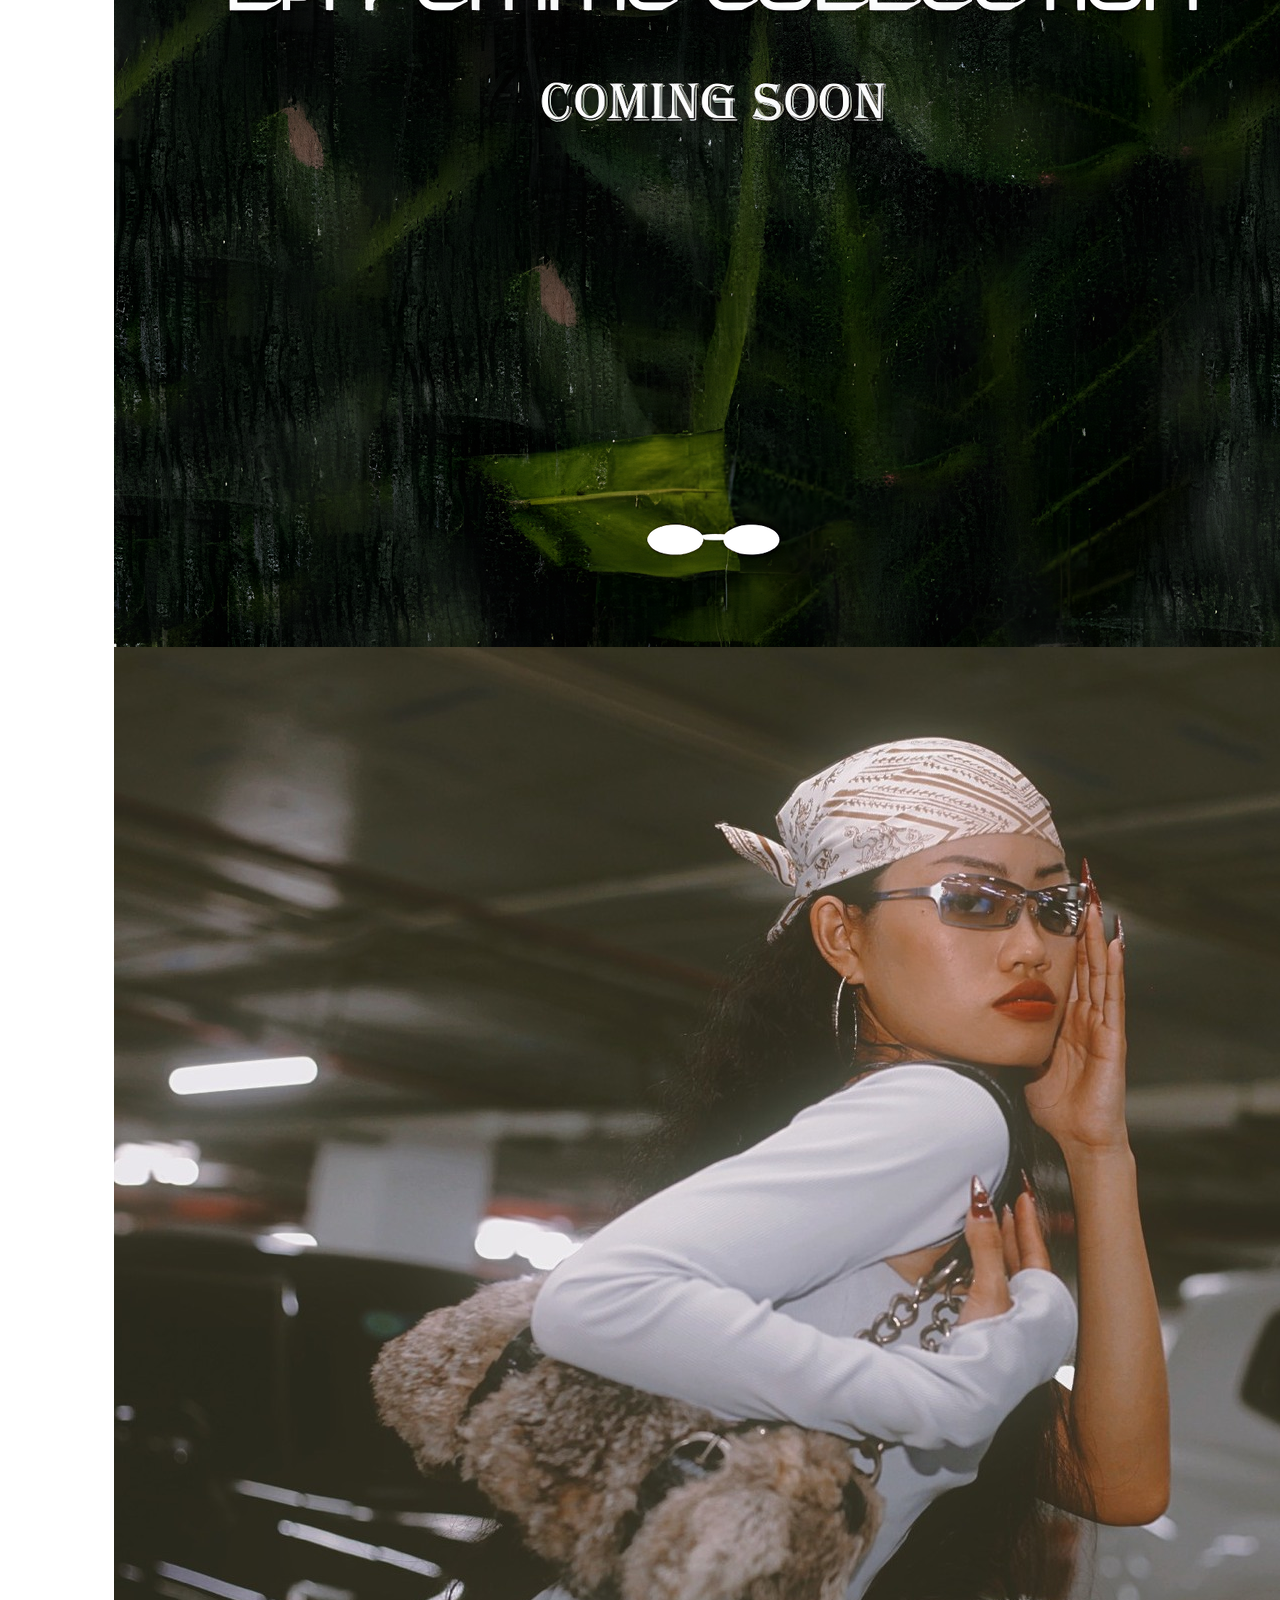
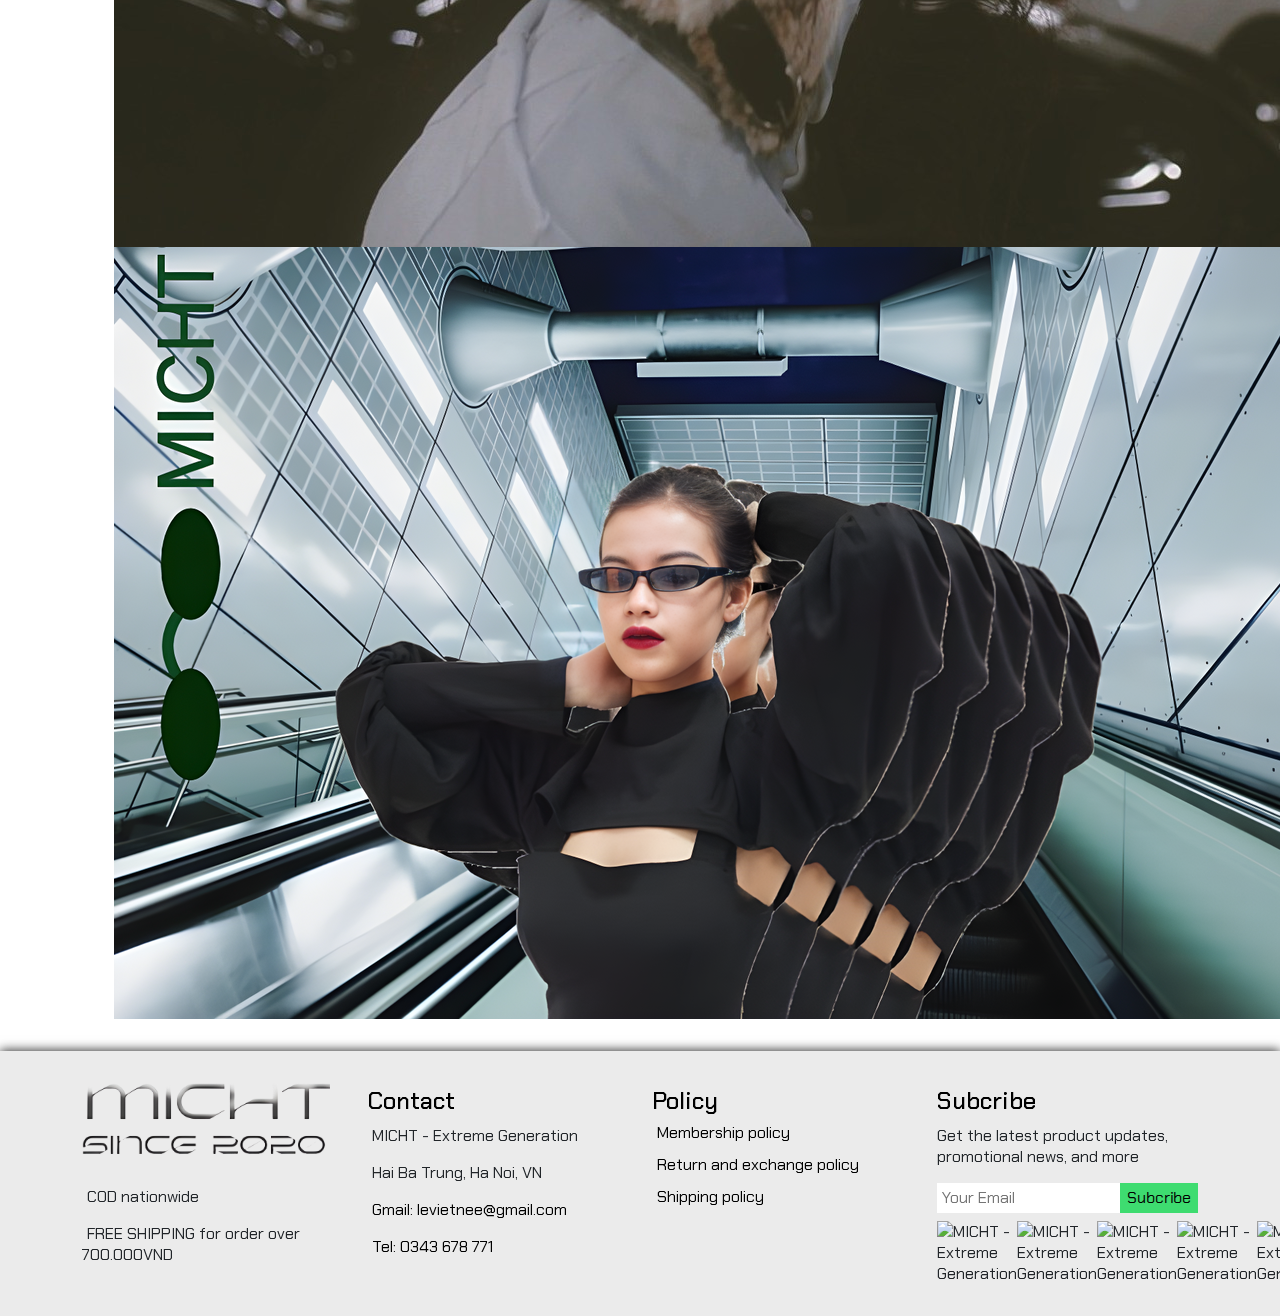
==== commit 994f5e50: "sap xong r" ====
--- a/index.html
+++ b/index.html
@@ -34,8 +34,8 @@
                 <!-- end mobile -->
                 <nav class="nav nav_main col">
 					<ul class="nav desktop_only info">
-						<li class="nav_item"><ion-icon name="location"></ion-icon><a class="nav_link" href="" title="Địa chỉ: Việt Nam">Địa chỉ: Việt Nam</a></li>						
-						<li class="nav_item"><ion-icon name="call"></ion-icon><a class="nav_link" href="tel: 0343 678 771" title="SĐT: 0343 678 771">SĐT: 0343 678 771</a></li>
+						<li class="nav_item"><ion-icon name="location"></ion-icon><a class="nav_link" href="" title="Location: Vietnam">Loc: Vietnam</a></li>						
+						<li class="nav_item"><ion-icon name="call"></ion-icon><a class="nav_link" href="tel: 0343 678 771" title="Tel: 0343 678 771">Tel: 0343 678 771</a></li>
 					</ul>
 				</nav>
                 <div class="logo_wrapper col-6">
@@ -58,14 +58,31 @@
 								</form>
 							</div>
 						</li>
-                        <li class="nav_item nav_account_item">
+                        <li class="nav_item nav_account_item" id="cart_container">
                             <a href="" class="nav_link nav_account" title="Account">Account</a>
                             <ion-icon name="person-circle-outline"></ion-icon>
 						</li>
                         <li class="nav_item nav_cart_item">
                             <a href="" class="nav_link nav_cart" title="Cart">Cart</a>
-                            <ion-icon name="cart-outline"></ion-icon>
-                            <span class="cart_count hide">0</span>
+                            <div>
+                                <ion-icon name="cart"></ion-icon>
+                                <span id="cart_count" class="cart_count hide">0</span>
+                            </div>
+                            <div class="cart_container">
+                                <ul class="cart_list" id="cart_list">
+                                </ul>
+                                <div id="cart_noti" class="empty_noti">
+                                    <p style="font-size: 1rem; text-align: center; margin: 0;">Your cart is empty</p>
+                                </div>
+                                <div id="cart_total" class="subtotal hide">
+                                    Total:
+                                    <span class="total_price"></span>
+                                </div>
+                                <div id="cart_actions" class="actions hide">
+                                    <a href="" class="checkout action_btn"><span>Checkout</span></a>
+                                    <a href="" class="view_cart ation_btn"><span>Cart</span></a>
+                                </div>
+                            </div>
 						</li>
                     </ul>
                 </nav>
@@ -143,27 +160,27 @@
                                 <div class="dropdown_item_wrapper">
                                     <a class="nav_link" href="" title="TOP">TOP <ion-icon name="chevron-forward"></ion-icon></a>
                                 </div>
-                                    <ul class='menu dropend_menu dropend_menu_1'>
+                                    <ul class="menu dropend_menu .dropend_menu_1">
                                         <li class="dropend_item"><a class="nav_link" href="" title="T-Shirt">T-Shirt</a></li>
                                         <li class="dropend_item"><a class="nav_link" href="" title="Shirt & Polo">Shirt & Polo</a></li>
                                         <li class="dropend_item"><a class="nav_link" href="" title="Hoodie & Sweatshirt">Hoodie & Sweatshirt</a></li>
                                         <li class="dropend_item"><a class="nav_link" href="" title="Jacket">Jacket</a></li>
                                     </ul>                      
                             </li>
-                            <li class="dropdown_item has_childs dropend">
+                            <li class="dropdown_item has_childs dropend dropend_2">
                                 <div class="dropdown_item_wrapper">
                                     <a class="nav_link" href="" title="BOTTOM">BOTTOM <ion-icon name="chevron-forward"></ion-icon></a>
                                 </div>
-                                    <ul class='menu dropend_menu dropend_menu_2'>
+                                    <ul class="menu dropend_menu .dropend_menu_2">
                                         <li class="dropend_item"><a class="nav_link" href="" title="Pants">Pants</a></li>
                                         <li class="dropend_item"><a class="nav_link" href="" title="Shorts">Shorts</a></li>
                                     </ul>                      
                             </li>
-                            <li class="dropdown_item has_childs dropend">
+                            <li class="dropdown_item has_childs dropend dropend_3">
                                 <div class="dropdown_item_wrapper">
                                     <a class="nav_link" href="" title="ACCESSORY">ACCESSORY <ion-icon name="chevron-forward"></ion-icon></a>
                                 </div>
-                                    <ul class='menu dropend_menu dropend_menu_3'>  
+                                    <ul class="menu dropend_menu dropend_menu_3">  
                                         <li class="dropend_item"><a class="nav_link" href="" title="Bag & Backpack">Bag & Backpack</a></li>
                                         <li class="dropend_item"><a class="nav_link" href="" title="Hat">Hat</a></li>
                                         <li class="dropend_item"><a class="nav_link" href="" title="Others">Others</a></li>
@@ -194,89 +211,121 @@
                 </div>
                 <div class="d-grid">
                         <div class="cards card_1">
-                            <div class="card_inner">
-                                <div class="card_body card_body_front">
-                                    <h2 class="card_title">front side</h2>
-                                </div>
-                                <div class="card_body card_body_back">
-                                    <h2 class="card_title">back side</h2>
-                                </div>
+                            <div class="product">
+                                <div class="image">
+                                    <a href=""><img src="./media/img/demo.jpg" alt=""></a>
+                                </div>
+                                <div class="overlay">
+                                    <button class="prduct_button add_to_cart" data-id="1" data-name="Product 1" data-price="99.99">Add to cart</button>
+                                </div>
+                            </div>
+                            <div class="product_detail">
+                                <h3 class="product_title"><a href="" title="">Title</a></h3>
+                                <p class="product_price">$99.99</p>
                             </div>
                         </div>
                         <div class="cards card_2">
-                            <div class="card_inner">
-                                <div class="card_body card_body_top">
-                                    <h2 class="card_title">front side</h2>
-                                </div>
-                                <div class="card_body card_body_bottom">
-                                    <h2 class="card_title">back side</h2>
-                                </div>
-                            </div>    
+                            <div class="product">
+                                <div class="image">
+                                    <a href=""><img src="./media/img/demo.jpg" alt=""></a>
+                                </div>
+                                <div class="overlay">
+                                    <button class="prduct_button add_to_cart" data-id="2" data-name="Product 2" data-price="99.99">Add to cart</button>
+                                </div>
+                            </div> 
+                            <div class="product_detail">
+                                <h3 class="product_title"><a href="" title="">Title</a></h3>
+                                <p class="product_price">$99.99</p>
+                            </div>
                         </div>
                         <div class="cards card_3">
-                            <div class="card_inner">
-                                <div class="card_body card_body_front">
-                                    <h2 class="card_title">front side</h2>
-                                </div>
-                                <div class="card_body card_body_back">
-                                    <h2 class="card_title">back side</h2>
-                                </div>
+                            <div class="product">
+                                <div class="image">
+                                    <a href=""><img src="./media/img/demo.jpg" alt=""></a>
+                                </div>
+                                <div class="overlay">
+                                    <button class="prduct_button add_to_cart" data-id="3" data-name="Product 3" data-price="99.99">Add to cart</button>
+                                </div>
+                            </div>
+                            <div class="product_detail">
+                                <h3 class="product_title"><a href="" title="">Title</a></h3>
+                                <p class="product_price">$99.99</p>
                             </div>
                         </div>
                         <div class="cards card_4">
-                            <div class="card_inner">
-                                <div class="card_body card_body_front">
-                                    <h2 class="card_title">front side</h2>
-                                </div>
-                                <div class="card_body card_body_back">
-                                    <h2 class="card_title">back side</h2>
-                                </div>
+                            <div class="product">
+                                <div class="image">
+                                    <a href=""><img src="./media/img/demo.jpg" alt=""></a>
+                                </div>
+                                <div class="overlay">
+                                    <button class="prduct_button add_to_cart" data-id="4" data-name="Product 4" data-price="99.99">Add to cart</button>
+                                </div>
+                            </div>
+                            <div class="product_detail">
+                                <h3 class="product_title"><a href="" title="">Title</a></h3>
+                                <p class="product_price">$99.99</p>
                             </div>
                         </div>
                         <div class="banner banner_1">
-                            <span id="brand_animation" class="blink_animation"></span>
+                            <div id="brand_animation" class="blink_animation"></div>
                         </div>
                         <div class="banner banner_2">
-                            <span id="new_collection_animation" class="blink_animation"></span>
+                            <div id="brand_animation_2" class=" blink_animation"></div>
                         </div>
                         <div class="cards card_5">
-                            <div class="card_inner">
-                                <div class="card_body card_body_front">
-                                    <h2 class="card_title">front side</h2>
-                                </div>
-                                <div class="card_body card_body_back">
-                                    <h2 class="card_title">back side</h2>
-                                </div>
+                            <div class="product">
+                                <div class="image">
+                                    <a href=""><img src="./media/img/demo.jpg" alt=""></a>
+                                </div>
+                                <div class="overlay">
+                                    <button class="prduct_button add_to_cart" data-id="5" data-name="Product 5" data-price="99.99">Add to cart</button>
+                                </div>
+                            </div>
+                            <div class="product_detail">
+                                <h3 class="product_title"><a href="" title="">Title</a></h3>
+                                <p class="product_price">$99.99</p>
                             </div>
                         </div>
                         <div class="cards card_6">
-                            <div class="card_inner">
-                                <div class="card_body card_body_front">
-                                    <h2 class="card_title">front side</h2>
-                                </div>
-                                <div class="card_body card_body_back">
-                                    <h2 class="card_title">back side</h2>
-                                </div>
+                            <div class="product">
+                                <div class="image">
+                                    <a href=""><img src="./media/img/demo.jpg" alt=""></a>
+                                </div>
+                                <div class="overlay">
+                                    <button class="prduct_button add_to_cart" data-id="6" data-name="Product 6" data-price="99.99">Add to cart</button>
+                                </div>
+                            </div>
+                            <div class="product_detail">
+                                <h3 class="product_title"><a href="" title="">Title</a></h3>
+                                <p class="product_price">$99.99</p>
                             </div>
                         </div>
                         <div class="cards card_7">
-                            <div class="card_inner">
-                                <div class="card_body card_body_front">
-                                    <h2 class="card_title">front side</h2>
-                                </div>
-                                <div class="card_body card_body_back">
-                                    <h2 class="card_title">back side</h2>
-                                </div>
+                            <div class="product">
+                                <div class="image">
+                                    <a href=""><img src="./media/img/demo.jpg" alt=""></a>
+                                </div>
+                                <div class="overlay">
+                                    <button class="prduct_button add_to_cart" data-id="7" data-name="Product 7" data-price="99.99">Add to cart</button>
+                                </div>
+                            </div>
+                            <div class="product_detail">
+                                <h3 class="product_title"><a href="" title="">Title</a></h3>
+                                <p class="product_price">$99.99</p>
                             </div>
                         </div>
                         <div class="cards card_8">
-                            <div class="card_inner">
-                                <div class="card_body card_body_front">
-                                    <h2 class="card_title">front side</h2>
-                                </div>
-                                <div class="card_body card_body_back">
-                                    <h2 class="card_title">back side</h2>
-                                </div>
+                            <div class="product">
+                                <div class="image">
+                                    <a href=""><img src="./media/img/demo.jpg" alt=""></a>
+                                </div>
+                                <div class="overlay">
+                                    <button class="prduct_button add_to_cart" data-id="8" data-name="Product 8" data-price="99.99">Add to cart</button>
+                                </div>
+                            </div>
+                            <div class="product_detail">
+                                <h3 class="product_title"><a href="" title="">Title</a></h3>
+                                <p class="product_price">$99.99</p>
                             </div>
                         </div>
                 </div>
@@ -318,34 +367,21 @@
             </div>
         </div>
     </section>
+    </section>
     <section class="section_4">
-        <div class="container">
-
-        </div>
-    </section>
-    <section class="section_3">
         <div class="splide__container container">
             <div id="image_carousel" class="splide">
                 <div class="splide__track">
                     <ul class="splide__list">
-                        <li class="splide__slide">
-                            <img src="./media/img/slide_1.jpg" alt="MICHT - Extreme Generation">
+                        <li class="splide__slide custom_slide">
+                            <img class="splide_img" src="./media/img/slide_1.png" alt="MICHT - Extreme Generation">
                         </li>
-                        <li class="splide__slide">
-                            <img src="./media/img/slide_2.jpg" alt="MICHT - Extreme Generation">
+                        <li class="splide__slide custom_slide">
+                            <img class="splide_img" src="./media/img/slide_2.jpg" alt="MICHT - Extreme Generation">
                         </li>
-                        <li class="splide__slide">
-                            <img src="./media/img/slide_3.jpg" alt="MICHT - Extreme Generation">
+                        <li class="splide__slide custom_slide">
+                            <img class="splide_img" src="./media/img/slide_3.png" alt="MICHT - Extreme Generation">
                         </li>
-                        <li class="splide__slide">
-                            <img src="./media/img/slide_4.jpg" alt="MICHT - Extreme Generation">
-                        </li>
-                        <li class="splide__slide">
-                            <img src="./media/img/slide_5.jpg" alt="MICHT - Extreme Generation">
-                        </li>
-                        <!-- <li class="splide__slide">
-                            <img src="" alt="MICHT - Extreme Generation">
-                        </li> -->
                     </ul>
                 </div>
             </div>
@@ -355,57 +391,53 @@
 <!--* footer -->
     <footer class="footer">
         <div class="container-fluid">
-            <div class="container-xxl">
+            <div class="container">
                 <div class="footer_inner">
                     <div class="row">
                         <div class="col-xxl-3 col-xl-3">
                             <div class="footer_widget">
-                                <h3>
+                                <div>
                                     <a href="/" class="logo-wrapper" title="MICHT - Extreme Generation">
-                                        <span class="logo_text">M</span>
-                                        <span class="logo_text">I</span>
-                                        <span class="logo_text">C</span>
-                                        <span class="logo_text">H</span>
-                                        <span class="logo_text">T</span> 
+                                        <img src="./media/img/logo_bottom.png" alt="">
                                     </a>
-                                </h3>
-                                <div class="footer_contact">
-                                    <p>Ship COD toàn quốc</p>
-                                    <p>FREESHIP đơn hàng từ 700.000đ</p>
+                                </div>
+                                <div class="footer_info">
+                                    <p><ion-icon name="airplane"></ion-icon>COD nationwide</p>
+                                    <p><ion-icon name="gift"></ion-icon> FREE SHIPPING for order over 700.000VND</p>
                                 </div>
                             </div>
                         </div>
                         <div class="col-xxl-3 col-xl-3">
                             <div class="footer_widget">
-                                <h3>Contact</h3>
+                                <h3><a href="">Contact</a></h3>
                                 <div class="footer_contact">
-                                    <p class="title">MICHT - Extreme Generation</p>
-                                    <p>Quận Hai Bà Trưng, Hà Nội, VN</p>
-                                    <p><a href="mailto:levietnee@gmail.com" title="levietnee@gmail.com">levietnee@gmail.com</a></p>
-                                    <p><a href="tel:0343 678 771" title="0343 678 771">0343 678 771</a></p>
+                                    <p><ion-icon name="home"></ion-icon>MICHT - Extreme Generation</p>
+                                    <p><ion-icon name="location"></ion-icon>Hai Ba Trung, Ha Noi, VN</p>
+                                    <p><a href="mailto:levietnee@gmail.com" title="levietnee@gmail.com"><ion-icon name="mail"></ion-icon>Gmail: levietnee@gmail.com</a></p>
+                                    <p><a href="tel:0343 678 771" title="tel: 0343 678 771"><ion-icon name="call"></ion-icon>Tel: 0343 678 771</a></p>
                                 </div>
                             </div>
                         </div>
                         <div class="col-xxl-3 col-xl-3">
                             <div class="footer_widget">
-                                <h3>Chính sách</h3>
+                                <h3><a href="">Policy</a></h3>
                                 <ul class="list_menu">
-                                    <li><a href="/" title="Chính sách thành viên" rel="nofollow">Chính sách thành viên</a></li>
-                                    <li><a href="/" title="Chính sách đổi trả" rel="nofollow">Chính sách đổi trả</a></li>
-                                    <li><a href="/" title="Chính sách vận chuyển" rel="nofollow">Chính sách vận chuyển</a></li>
+                                    <li><ion-icon name="file-tray-full"></ion-icon><a href="/" title="Chính sách thành viên" rel="nofollow"></ion-icon>Membership policy</a></li>
+                                    <li><ion-icon name="file-tray-full"></ion-icon><a href="/" title="Chính sách đổi trả" rel="nofollow"></ion-icon>Return and exchange policy</a></li>
+                                    <li><ion-icon name="file-tray-full"></ion-icon><a href="/" title="Chính sách vận chuyển" rel="nofollow"></ion-icon>Shipping policy</a></li>
                                 </ul>
                             </div>
                         </div>
                         <div class="col-xxl-3 col-xl-3">
                             <div class="footer_widget subcrible">
-                                <h3>Đăng ký nhận tin</h3>           
-                                <p>Nhận thông tin Products mới nhất, tin khuyến mãi và nhiều hơn nữa.</p>
+                                <h3><a href="">Subcribe</a></h3>           
+                                <p>Get the latest product updates, promotional news, and more</p>
                                 <form action="" method="post" id="subscribe_form" name="subscribe_form" target="blank">
-                                    <input type="email" class="subscribe_input" value="" placeholder="Email của bạn" name="email" id="mail">
-                                    <button class="btn btn_default" name="subscribe" id="subscribe" type="submit">Đăng ký</button>
+                                    <input type="email" class="subscribe_input" autocomplete="off" value="" placeholder="Your Email" name="email" id="mail">
+                                    <button class="subscribe_btn" name="subscribe" id="subscribe" type="submit">Subcribe</button>
                                 </form>
                                 <div class="footer_payment">
-                                    <ul class="list-menu clearfix">
+                                    <ul class="payment_list">
                                         <li class="item">
                                             <img src="//bizweb.dktcdn.net/100/414/728/themes/867455/assets/payment_1.svg?1681959184187" alt="MICHT - Extreme Generation" />
                                         </li>
--- a/css/style.css
+++ b/css/style.css
@@ -54,10 +54,17 @@
   transform: translateY(2px); }
 
 .bg_light {
-  background-color: #ebebeb !important; }
+  background-color: #ebebeb !important;
+  box-shadow: 0px 3px 10px 0px rgba(0, 0, 0, 0.8); }
 
 .text_dark {
   color: black !important; }
+
+.show {
+  display: block !important; }
+
+.hide {
+  display: none !important; }
 
 .header {
   position: fixed;
@@ -65,14 +72,12 @@
   top: 0;
   width: 100%;
   background-color: transparent;
-  font-family: "Chakra Petch", sans-serif;
-  padding-bottom: 1rem;
-  box-shadow: 0px 5px 10px 0px rgba(0, 0, 0, 0.75); }
+  font-family: "Chakra Petch", sans-serif; }
   .header a {
     color: #ebebeb; }
   .header .container-fluid .row_top {
     margin: 0.5rem 0 1rem 0;
-    height: 50px;
+    height: 30px;
     display: flex; }
     .header .container-fluid .row_top .moblie_only {
       display: none; }
@@ -83,33 +88,54 @@
       .header .container-fluid .row_top .logo_wrapper .logo img {
         height: 100%; }
     .header .container-fluid .row_top .nav_main {
+      font-size: 1rem;
       height: inherit; }
       .header .container-fluid .row_top .nav_main .info {
         width: 100%;
         padding-left: 10px;
         justify-content: flex-start; }
-      .header .container-fluid .row_top .nav_main .nav_item {
-        margin-right: 36px; }
-        .header .container-fluid .row_top .nav_main .nav_item .nav_link {
-          margin-left: 5px; }
+      .header .container-fluid .row_top .nav_main .nav_item:last-child {
+        margin-left: 10px; }
+      .header .container-fluid .row_top .nav_main .nav_item .nav_link {
+        margin-left: 5px; }
     .header .container-fluid .row_top .nav_utility {
       height: inherit;
-      font-size: 1.2rem;
+      font-size: 1rem;
       justify-content: flex-end; }
       .header .container-fluid .row_top .nav_utility .nav_interior .nav_item {
         margin: 0 10px; }
         .header .container-fluid .row_top .nav_utility .nav_interior .nav_item .nav_link {
           margin-right: 5px; }
-      .header .container-fluid .row_top .nav_utility .nav_interior .nav_cart_item ion-icon {
+      .header .container-fluid .row_top .nav_utility .nav_interior .nav_cart_item {
         position: relative; }
-      .header .container-fluid .row_top .nav_utility .nav_interior .nav_cart_item span {
-        position: absolute;
-        top: 0;
-        right: 0;
-        border-radius: 50%;
-        display: none;
-        width: 10px;
-        height: 10px; }
+        .header .container-fluid .row_top .nav_utility .nav_interior .nav_cart_item:hover .cart_container {
+          display: block; }
+        .header .container-fluid .row_top .nav_utility .nav_interior .nav_cart_item .cart_container {
+          display: none;
+          position: absolute;
+          background-color: #ebebeb;
+          top: 100%;
+          right: 0;
+          width: max-content;
+          z-index: 99999;
+          padding: 0;
+          border: 1px solid #525252;
+          min-width: 200px; }
+        .header .container-fluid .row_top .nav_utility .nav_interior .nav_cart_item div {
+          display: inline;
+          position: relative; }
+          .header .container-fluid .row_top .nav_utility .nav_interior .nav_cart_item div .cart_count {
+            position: absolute;
+            top: -5px;
+            right: -7px;
+            border-radius: 50%;
+            width: 14px;
+            height: 14px;
+            background-color: #e40303;
+            display: flex;
+            align-items: center;
+            justify-content: center;
+            font-size: 0.75rem; }
       .header .container-fluid .row_top .nav_utility .nav_interior .nav_search_item {
         position: relative; }
         .header .container-fluid .row_top .nav_utility .nav_interior .nav_search_item .nav_search {
@@ -142,10 +168,11 @@
   .header .container-fluid .row_bottom {
     text-transform: uppercase;
     font-weight: 500;
-    font-size: 1.2rem;
+    font-size: 1rem;
     padding: 0 3rem; }
     .header .container-fluid .row_bottom .nav_item {
-      display: inline-block; }
+      display: inline-block;
+      padding-bottom: 0.5rem; }
       .header .container-fluid .row_bottom .nav_item .nav_link {
         position: relative; }
         .header .container-fluid .row_bottom .nav_item .nav_link ion-icon {
@@ -154,7 +181,7 @@
           content: '';
           position: absolute;
           width: 100%;
-          height: 2px;
+          height: 1px;
           background-color: #222222;
           transform: scaleX(0);
           transition: transform 0.1s linear; }
@@ -174,17 +201,18 @@
           transform-origin: right; }
     .header .container-fluid .row_bottom .has_mega {
       position: relative; }
+      .header .container-fluid .row_bottom .has_mega:hover .mega_menu {
+        display: block; }
       .header .container-fluid .row_bottom .has_mega .mega_menu {
         z-index: 999;
         position: absolute;
         width: 1300px;
         left: 50%;
-        top: 140%;
+        top: 100%;
         transform: translate(-50%, 0);
         background-color: rgba(235, 235, 235, 0.8);
         display: none;
-        padding: 0.5rem 0;
-        margin-top: 0.5rem; }
+        padding: 0.5rem 0; }
         .header .container-fluid .row_bottom .has_mega .mega_menu .parent {
           padding-left: 3rem;
           flex: 1; }
@@ -196,7 +224,7 @@
               content: '';
               position: absolute;
               width: 100%;
-              height: 2px;
+              height: 1px;
               background-color: #222222;
               transform: scaleX(0);
               transition: transform 0.1s linear; }
@@ -214,30 +242,84 @@
             .header .container-fluid .row_bottom .has_mega .mega_menu .item a:hover::after {
               transform: scaleX(1);
               transform-origin: right; }
-    .header .container-fluid .row_bottom .has_childs .dropdown_menu {
-      display: none;
-      z-index: 999;
-      position: absolute;
-      top: 140%;
-      left: -0.5rem;
-      margin-top: 0.5rem;
-      padding: 0.5rem;
-      background-color: rgba(235, 235, 235, 0.8);
-      line-height: 2.5rem; }
-      .header .container-fluid .row_bottom .has_childs .dropdown_menu .dropdown_item_wrapper {
-        position: relative; }
-        .header .container-fluid .row_bottom .has_childs .dropdown_menu .dropdown_item_wrapper .dropend_menu {
-          display: none;
-          z-index: 999;
-          position: absolute;
-          top: 0;
-          left: 100%;
-          padding: 0.5rem;
-          background-color: rgba(235, 235, 235, 0.8);
-          margin-top: -0.5rem;
-          margin-left: 1rem;
-          line-height: 2.5rem;
-          width: max-content; }
+    .header .container-fluid .row_bottom .has_childs {
+      position: relative; }
+      .header .container-fluid .row_bottom .has_childs:hover .dropdown_menu {
+        display: block; }
+      .header .container-fluid .row_bottom .has_childs .dropdown_menu {
+        display: none;
+        z-index: 999;
+        position: absolute;
+        top: 100%;
+        left: -0.5rem;
+        padding: 0.5rem 0 0.5rem 0.5rem;
+        background-color: rgba(235, 235, 235, 0.8);
+        line-height: 2.5rem;
+        margin-right: -0.5rem; }
+        .header .container-fluid .row_bottom .has_childs .dropdown_menu .dropend {
+          position: relative;
+          padding: 0 0.5rem; }
+          .header .container-fluid .row_bottom .has_childs .dropdown_menu .dropend .nav_link {
+            position: relative; }
+            .header .container-fluid .row_bottom .has_childs .dropdown_menu .dropend .nav_link::before, .header .container-fluid .row_bottom .has_childs .dropdown_menu .dropend .nav_link::after {
+              content: '';
+              position: absolute;
+              width: 100%;
+              height: 1px;
+              background-color: #222222;
+              transform: scaleX(0);
+              transition: transform 0.1s linear; }
+            .header .container-fluid .row_bottom .has_childs .dropdown_menu .dropend .nav_link::before {
+              bottom: -2px;
+              left: 0;
+              transform-origin: right; }
+            .header .container-fluid .row_bottom .has_childs .dropdown_menu .dropend .nav_link:hover::before {
+              transform: scaleX(1);
+              transform-origin: left; }
+            .header .container-fluid .row_bottom .has_childs .dropdown_menu .dropend .nav_link::after {
+              top: -2px;
+              right: 0;
+              transform-origin: left; }
+            .header .container-fluid .row_bottom .has_childs .dropdown_menu .dropend .nav_link:hover::after {
+              transform: scaleX(1);
+              transform-origin: right; }
+          .header .container-fluid .row_bottom .has_childs .dropdown_menu .dropend .dropend_menu {
+            padding: 0.5rem 0;
+            display: none;
+            z-index: 999;
+            position: absolute;
+            top: -0.5rem;
+            left: 100%;
+            background-color: rgba(235, 235, 235, 0.8);
+            line-height: 2.5rem;
+            padding: 0.5rem 0;
+            width: max-content; }
+            .header .container-fluid .row_bottom .has_childs .dropdown_menu .dropend .dropend_menu .dropend_item {
+              padding: 0 0.5rem; }
+              .header .container-fluid .row_bottom .has_childs .dropdown_menu .dropend .dropend_menu .dropend_item .nav_link {
+                position: relative; }
+                .header .container-fluid .row_bottom .has_childs .dropdown_menu .dropend .dropend_menu .dropend_item .nav_link::before, .header .container-fluid .row_bottom .has_childs .dropdown_menu .dropend .dropend_menu .dropend_item .nav_link::after {
+                  content: '';
+                  position: absolute;
+                  width: 100%;
+                  height: 1px;
+                  background-color: #222222;
+                  transform: scaleX(0);
+                  transition: transform 0.1s linear; }
+                .header .container-fluid .row_bottom .has_childs .dropdown_menu .dropend .dropend_menu .dropend_item .nav_link::before {
+                  bottom: -2px;
+                  left: 0;
+                  transform-origin: right; }
+                .header .container-fluid .row_bottom .has_childs .dropdown_menu .dropend .dropend_menu .dropend_item .nav_link:hover::before {
+                  transform: scaleX(1);
+                  transform-origin: left; }
+                .header .container-fluid .row_bottom .has_childs .dropdown_menu .dropend .dropend_menu .dropend_item .nav_link::after {
+                  top: -2px;
+                  right: 0;
+                  transform-origin: left; }
+                .header .container-fluid .row_bottom .has_childs .dropdown_menu .dropend .dropend_menu .dropend_item .nav_link:hover::after {
+                  transform: scaleX(1);
+                  transform-origin: right; }
 
 .section_1 {
   height: 100vh;
@@ -288,10 +370,11 @@
         transform: scaleX(1);
         transform-origin: left; }
   .section_2 .wrapper .d-grid {
+    height: auto;
     grid-template-columns: repeat(8, 1fr);
     grid-template-rows: repeat(10, 1fr);
-    grid-column-gap: 10px;
-    grid-row-gap: 10px; }
+    grid-column-gap: 30px;
+    grid-row-gap: 20px; }
     .section_2 .wrapper .d-grid .card_1 {
       grid-area: 1 / 1 / 5 / 3; }
     .section_2 .wrapper .d-grid .card_2 {
@@ -312,44 +395,82 @@
       grid-area: 9 / 1 / 11 / 5; }
     .section_2 .wrapper .d-grid .banner_2 {
       grid-area: 1 / 5 / 3 / 9; }
-    .section_2 .wrapper .d-grid .cards {
-      width: 200px;
-      height: 250px;
-      perspective: 800px; }
-      .section_2 .wrapper .d-grid .cards .card_inner {
-        position: relative;
-        height: 100%;
-        transform-style: preserve-3d;
-        transition: transform 0.5s; }
-        .section_2 .wrapper .d-grid .cards .card_inner:hover {
-          transform: rotateY(180deg); }
-        .section_2 .wrapper .d-grid .cards .card_inner .card_body {
-          position: absolute;
-          inset: 0;
-          display: grid;
-          place-items: center;
-          backface-visibility: hidden;
-          border-radius: 8px;
-          box-shadow: 0 5px 10px rgba(0, 0, 0, 0.15); }
-        .section_2 .wrapper .d-grid .cards .card_inner .card_body_front {
-          background-image: radial-gradient(circle 248px at center, #16d9e3 0%, #30c7ec 50%, #46aef7 100%); }
-        .section_2 .wrapper .d-grid .cards .card_inner .card_body_back {
-          background-image: radial-gradient(#16d9e3 0%, #30c7ec 50%, #46aef7 100%);
-          transform: rotateY(180deg); }
+    .section_2 .wrapper .d-grid .cards .product {
+      position: relative;
+      display: flex;
+      flex-direction: column;
+      align-items: center;
+      overflow: hidden; }
+      .section_2 .wrapper .d-grid .cards .product .image {
+        overflow: hidden;
+        width: 100%; }
+        .section_2 .wrapper .d-grid .cards .product .image img {
+          width: 100%;
+          height: auto;
+          transition: transform 0.5s ease;
+          object-fit: cover; }
+      .section_2 .wrapper .d-grid .cards .product .overlay {
+        position: absolute;
+        bottom: 0;
+        left: 0;
+        background-color: rgba(235, 235, 235, 0.8);
+        padding: 20px;
+        transform: translateY(100%);
+        transition: transform 0.5s ease;
+        height: 50%;
+        width: 100%;
+        display: flex;
+        align-items: center;
+        justify-content: center; }
+        .section_2 .wrapper .d-grid .cards .product .overlay .prduct_button {
+          padding: 10px 20px;
+          border: none;
+          border-radius: 5px;
+          background-color: black;
+          color: #ebebeb;
+          cursor: pointer; }
+          .section_2 .wrapper .d-grid .cards .product .overlay .prduct_button:hover {
+            background-color: #ebebeb;
+            color: black; }
+          .section_2 .wrapper .d-grid .cards .product .overlay .prduct_button:active {
+            transform: translateY(2px); }
+      .section_2 .wrapper .d-grid .cards .product:hover img {
+        transform: scale(1.1); }
+      .section_2 .wrapper .d-grid .cards .product:hover .overlay {
+        transform: translateY(0%); }
+    .section_2 .wrapper .d-grid .cards .product_detail .product_title {
+      font: 600 1.2rem "Chakra Petch", sans-serif;
+      margin: 10px 0 0 0; }
+      .section_2 .wrapper .d-grid .cards .product_detail .product_title a {
+        color: black; }
+    .section_2 .wrapper .d-grid .cards .product_detail .product_price {
+      font: 500 0.75rem "Chakra Petch", sans-serif; }
     .section_2 .wrapper .d-grid .banner {
-      background: black;
       width: 100%; }
       .section_2 .wrapper .d-grid .banner .blink_animation {
-        font: 500 2rem "Baunk Typeface", sans-serif;
+        width: 100%;
+        display: flex;
+        align-items: center;
+        justify-content: center;
+        overflow: hidden;
         background-color: black;
-        color: #25a54d;
-        text-shadow: 0.01em 0.01em 0.2em #25a54d; }
+        color: #29b455;
+        text-shadow: 0 0 10px rgba(37, 165, 77, 0.5), 0 0 20px rgba(37, 165, 77, 0.5), 0 0 30px rgba(37, 165, 77, 0.5), 0 0 40px rgba(37, 165, 77, 0.7), 0 0 70px rgba(37, 165, 77, 0.7), 0 0 80px rgba(37, 165, 77, 0.7), 0 0 100px rgba(37, 165, 77, 0.7), 0 0 150px rgba(37, 165, 77, 0.7); }
         .section_2 .wrapper .d-grid .banner .blink_animation::after {
           content: "|";
           animation: blink 1s step-end infinite; }
 @keyframes blink {
   50% {
     opacity: 0; } }
+      .section_2 .wrapper .d-grid .banner #brand_animation {
+        font: 500 2rem "Baunk Typeface", sans-serif;
+        height: 70%;
+        box-shadow: inset 0 0 2px rgba(37, 165, 77, 0.5), inset 0 0 4px rgba(37, 165, 77, 0.5), inset 0 0 6px rgba(37, 165, 77, 0.5), inset 0 0 8px rgba(37, 165, 77, 0.7), inset 0 0 14px rgba(37, 165, 77, 0.7), inset 0 0 16px rgba(37, 165, 77, 0.7), inset 0 0 20px rgba(37, 165, 77, 0.7), inset 0 0 30px rgba(37, 165, 77, 0.7); }
+      .section_2 .wrapper .d-grid .banner #brand_animation_2 {
+        font: 500 3rem "Baunk Typeface", sans-serif;
+        height: 100%;
+        box-shadow: inset 0 0 2px rgba(37, 165, 77, 0.5), inset 0 0 4px rgba(37, 165, 77, 0.5), inset 0 0 6px rgba(37, 165, 77, 0.5), inset 0 0 8px rgba(37, 165, 77, 0.7), inset 0 0 14px rgba(37, 165, 77, 0.7), inset 0 0 16px rgba(37, 165, 77, 0.7), inset 0 0 20px rgba(37, 165, 77, 0.7), inset 0 0 30px rgba(37, 165, 77, 0.7); }
+
 .section_3 .wrapper {
   background-color: #fff;
   padding: 1rem 0;
@@ -422,7 +543,7 @@
               position: absolute;
               width: 100%;
               height: 2px;
-              background-color: #850000;
+              background-color: #990202;
               transform: scaleX(0);
               transition: transform 0.1s linear; }
             .section_3 .wrapper .row .col a .title span::before {
@@ -434,12 +555,73 @@
               right: 0;
               transform-origin: left; }
 
-.section_4 {
-  margin-top: 2rem; }
-  .section_4 #image_carousel {
-    width: 100%; }
-    .section_4 #image_carousel .splide__list .splide__slide img {
+footer {
+  padding: 2rem 0 1rem 0;
+  box-shadow: 0px -1px 10px 0px rgba(0, 0, 0, 0.8);
+  background-color: #ebebeb;
+  margin-top: 2rem;
+  font: 400 1rem "Chakra Petch", sans-serif; }
+  footer a, footer ion-icon {
+    color: black; }
+  footer a:hover {
+    color: #313131; }
+    footer a:hover ion-icon {
+      color: black; }
+  footer ion-icon {
+    margin-right: 5px; }
+  footer .footer_widget h3 a {
+    position: relative;
+    font-size: 1.5rem; }
+    footer .footer_widget h3 a::before {
+      content: '';
+      position: absolute;
+      bottom: 0px;
+      left: 0;
       width: 100%;
-      height: auto; }
+      height: 2px;
+      background-color: black;
+      transform: scaleX(0);
+      transition: transform 0.2s linear;
+      transform-origin: right; }
+    footer .footer_widget h3 a:hover::before {
+      transform: scaleX(1);
+      transform-origin: left; }
+  footer .footer_widget img {
+    width: 95%; }
+  footer .footer_widget .footer_info {
+    margin-top: 2rem; }
+  footer .footer_widget .list_menu {
+    padding: 0; }
+    footer .footer_widget .list_menu li {
+      line-height: 1rem;
+      margin-bottom: 1rem; }
+  footer .footer_widget form {
+    position: relative; }
+    footer .footer_widget form .subscribe_input {
+      margin: auto;
+      width: 70%;
+      outline: none;
+      border: none;
+      height: 30px;
+      padding-left: 5px; }
+      footer .footer_widget form .subscribe_input::-webkit-input-placeholder {
+        font-size: 1rem; }
+    footer .footer_widget form .subscribe_btn {
+      position: absolute;
+      right: 0;
+      top: 0;
+      width: 30%;
+      border: none;
+      cursor: pointer;
+      height: 30px;
+      background-color: #3edc70; }
+  footer .footer_payment {
+    margin-top: 0.5rem; }
+    footer .footer_payment .payment_list {
+      padding: 0;
+      display: flex;
+      align-items: center;
+      justify-content: start;
+      cursor: pointer; }
 
 /*# sourceMappingURL=style.css.map */
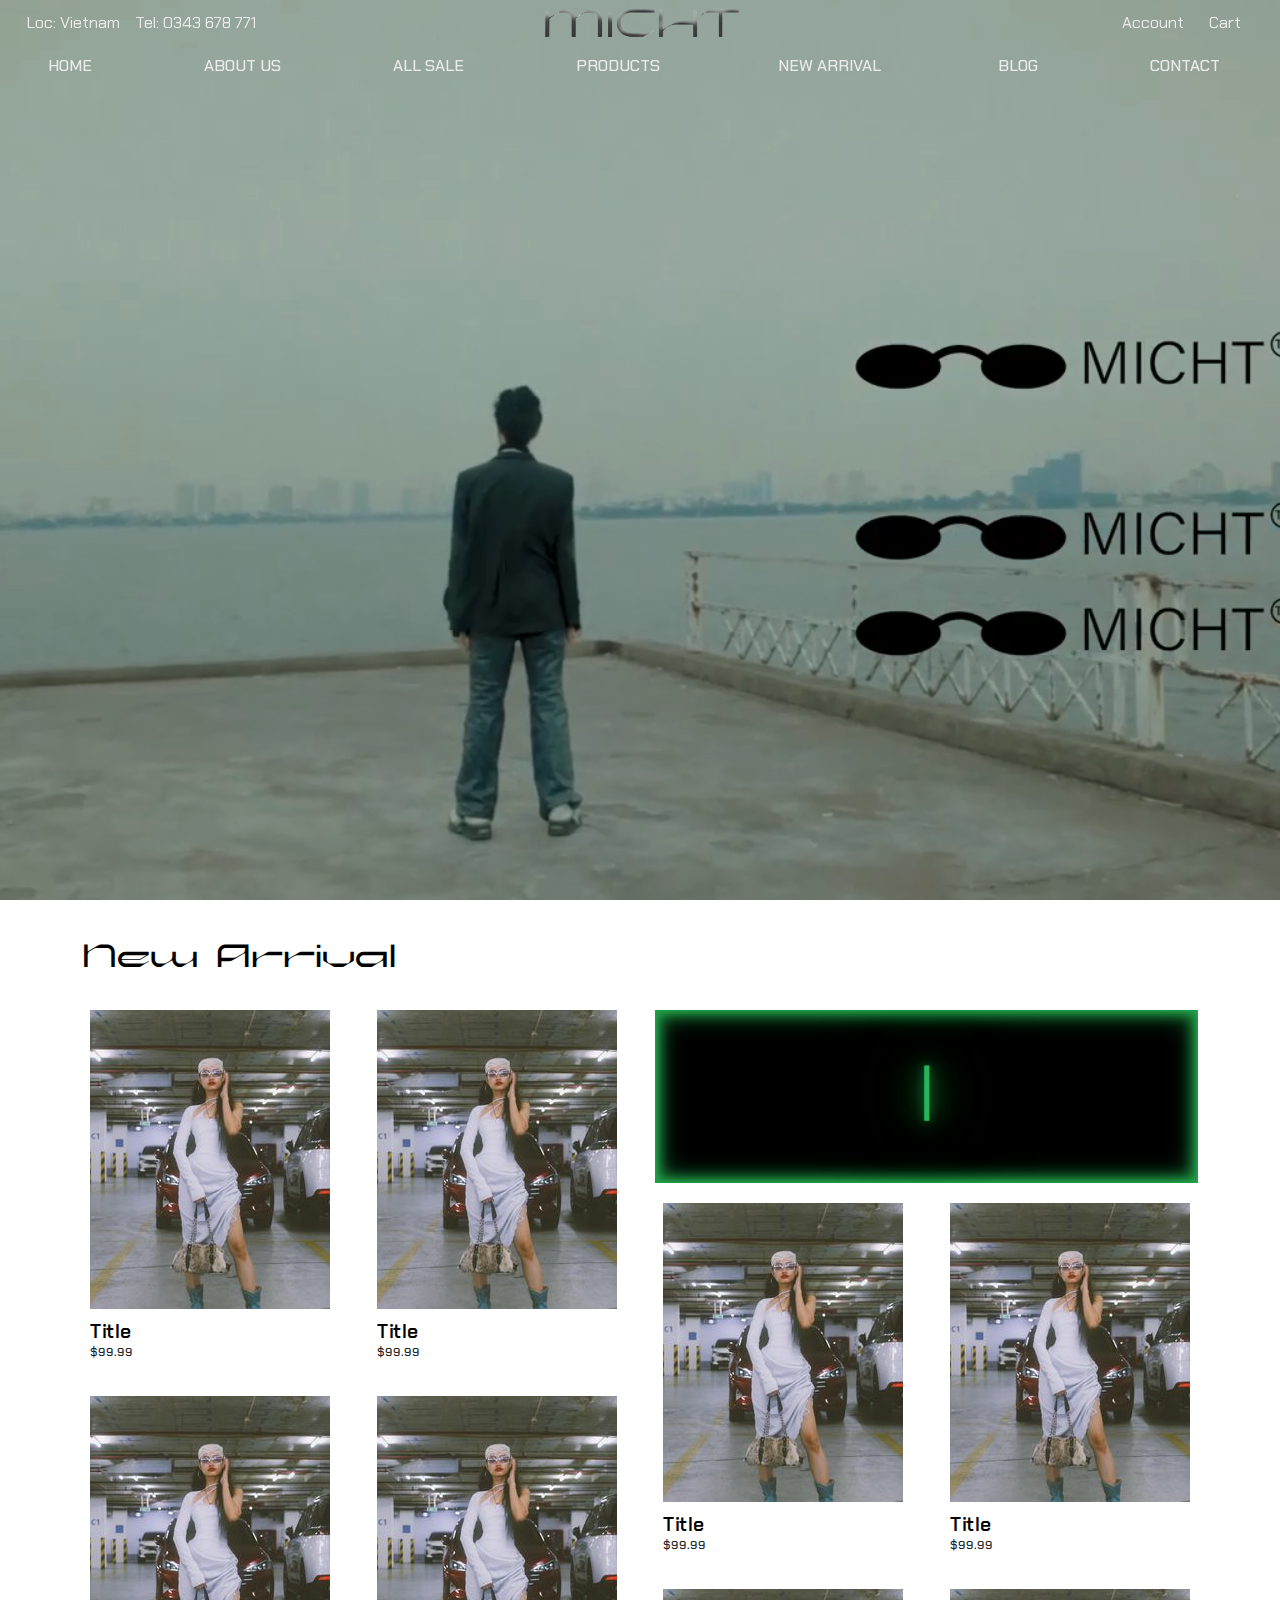
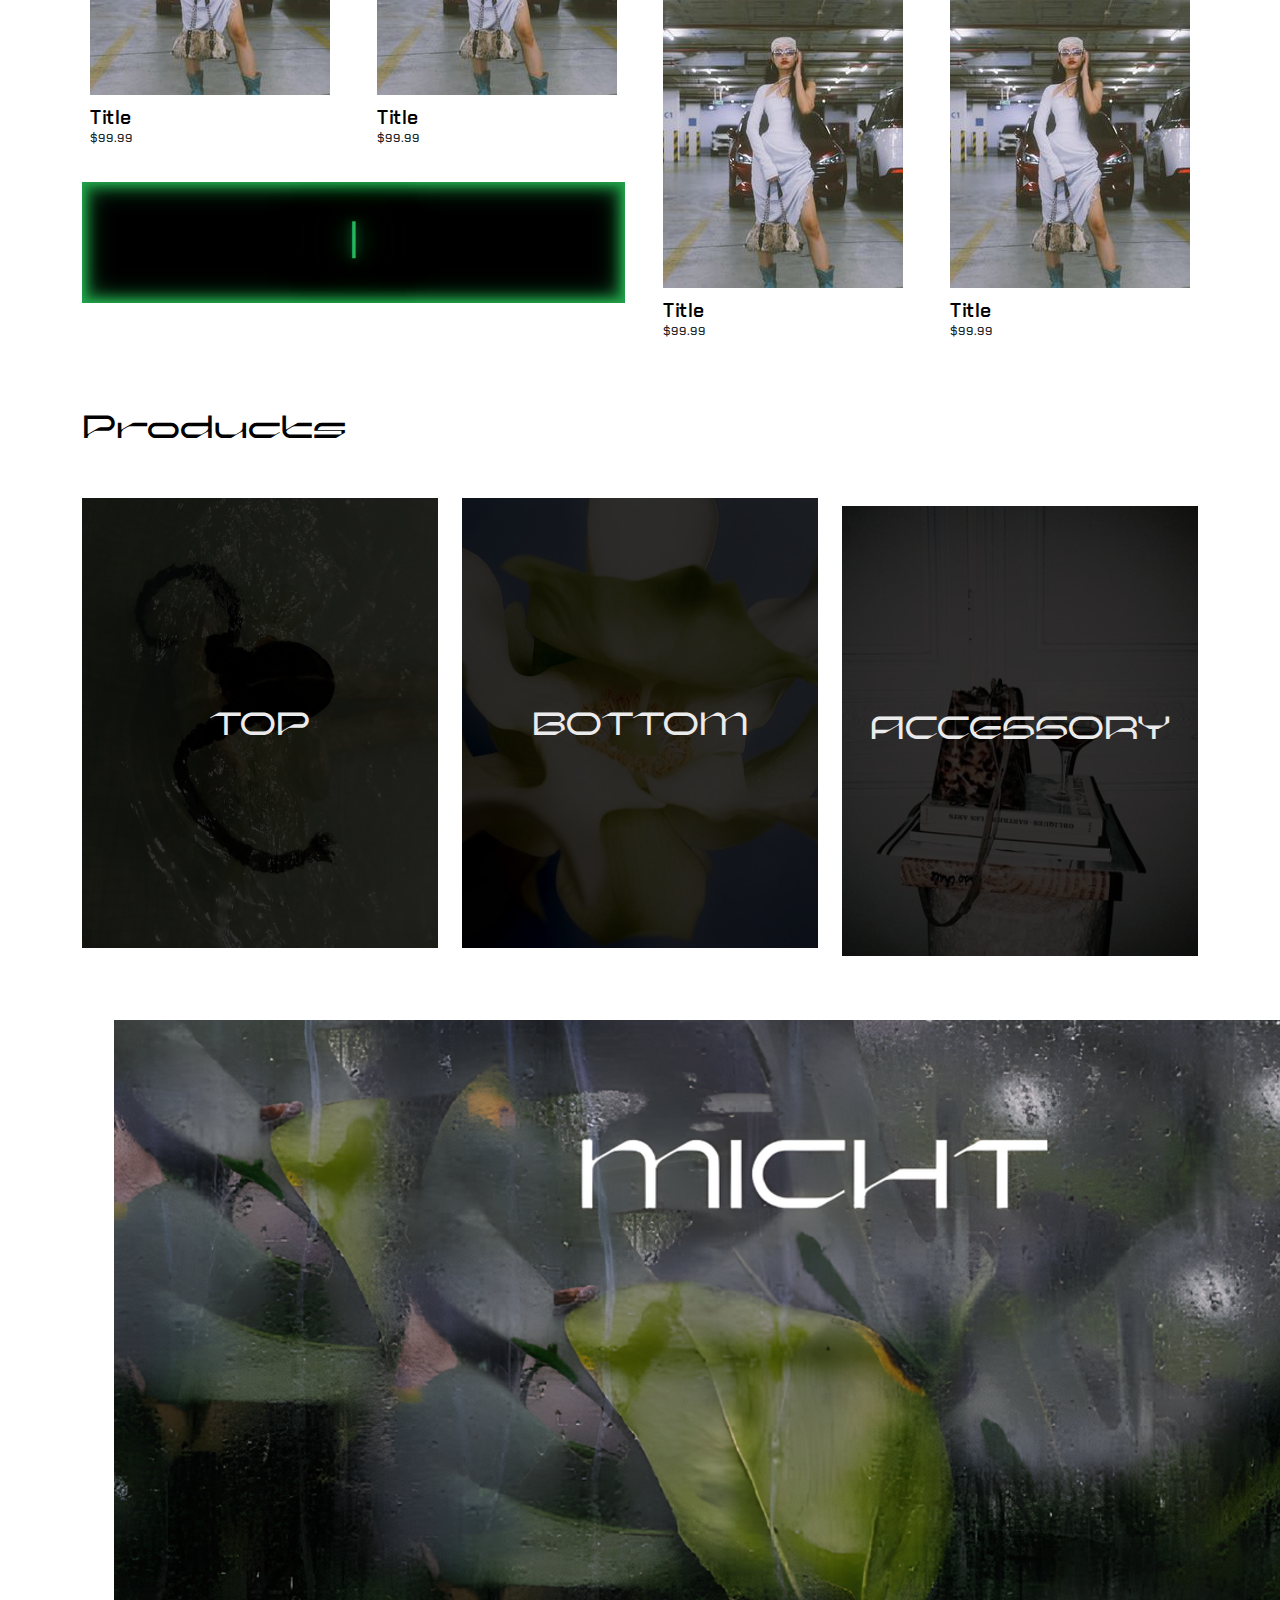
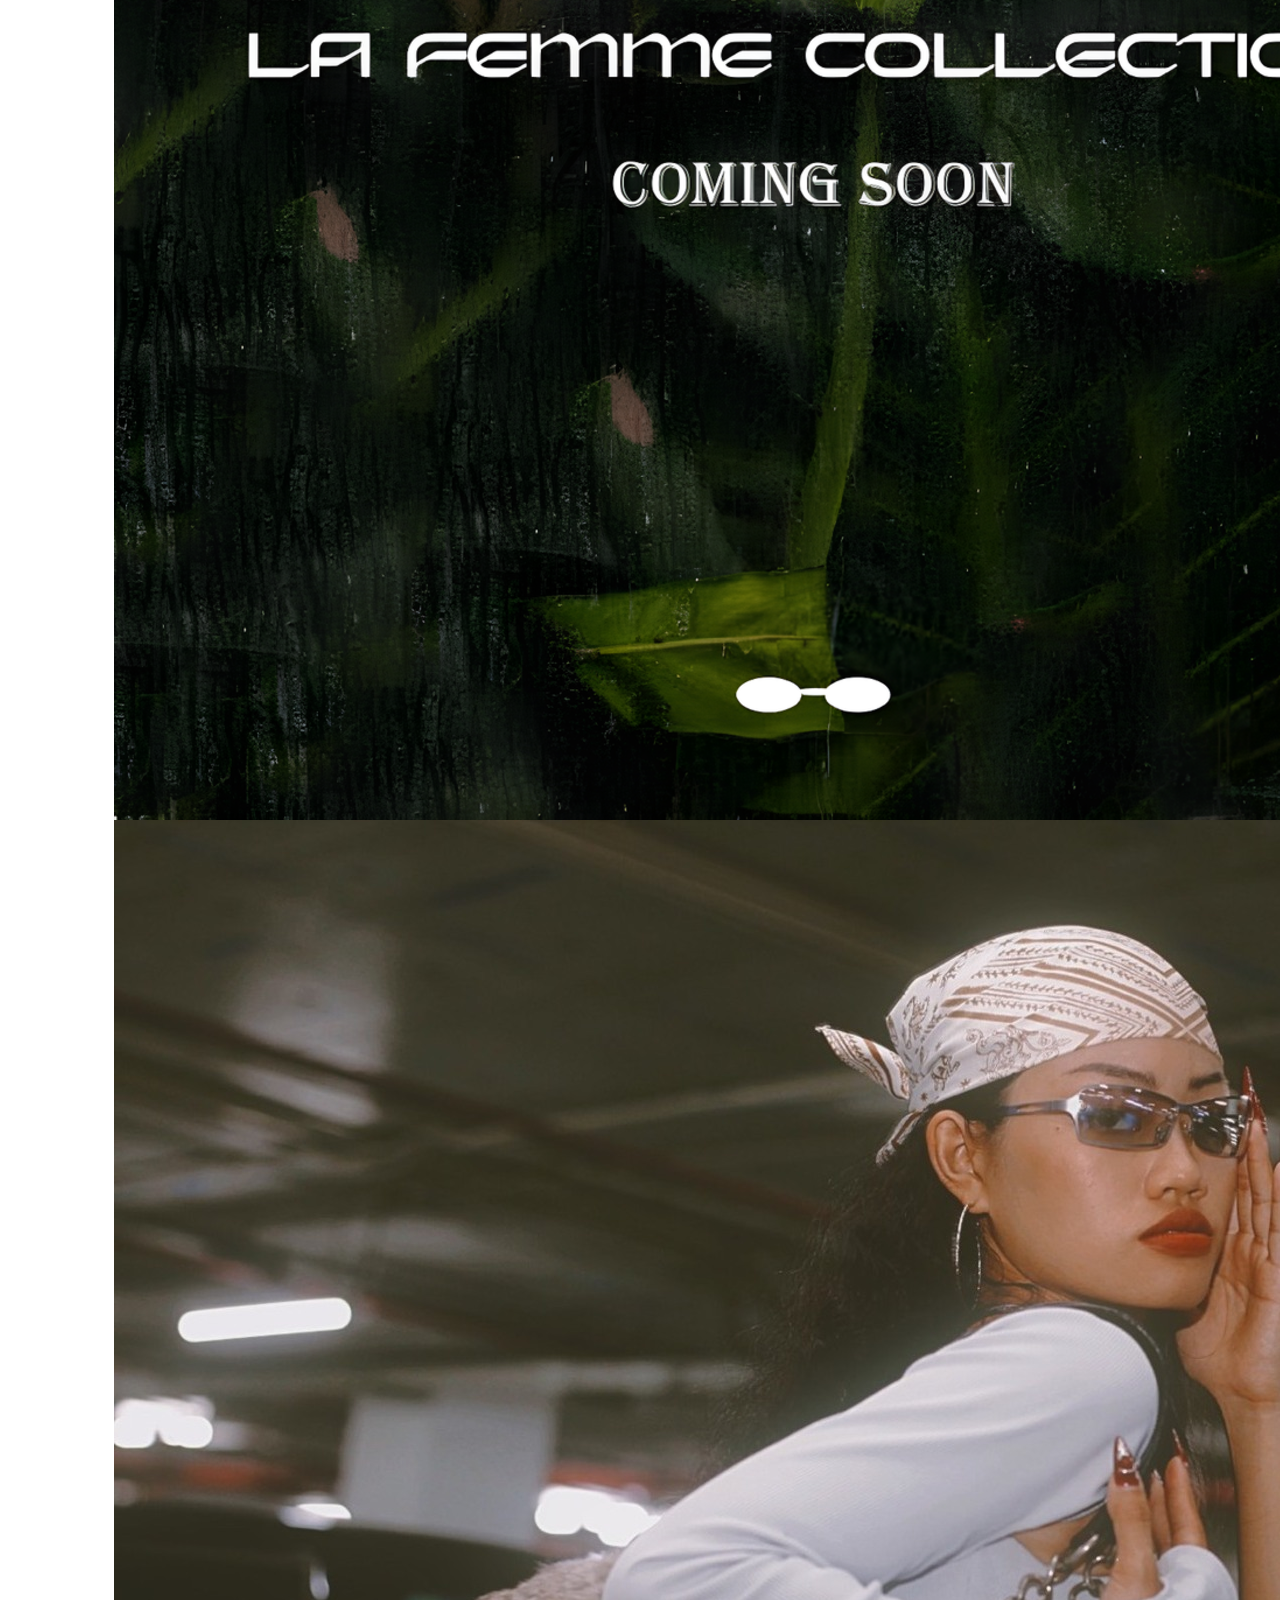
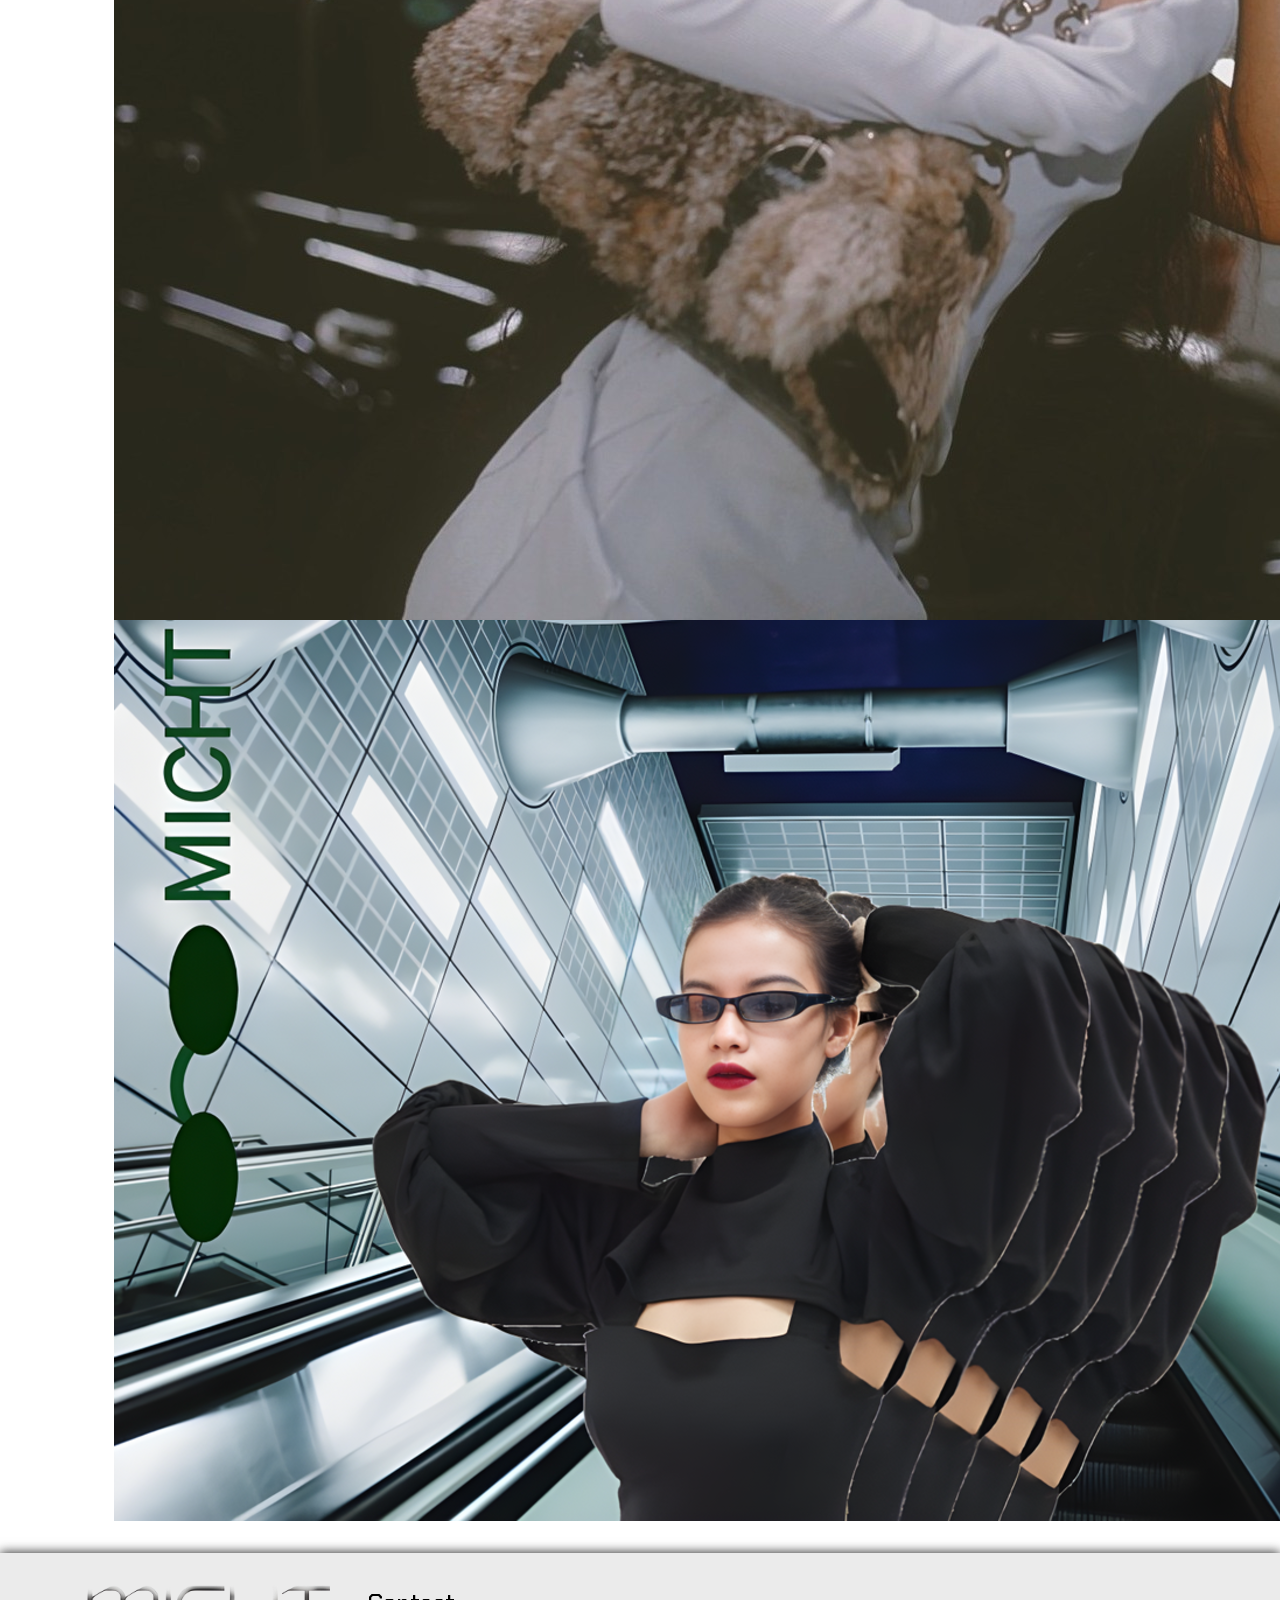
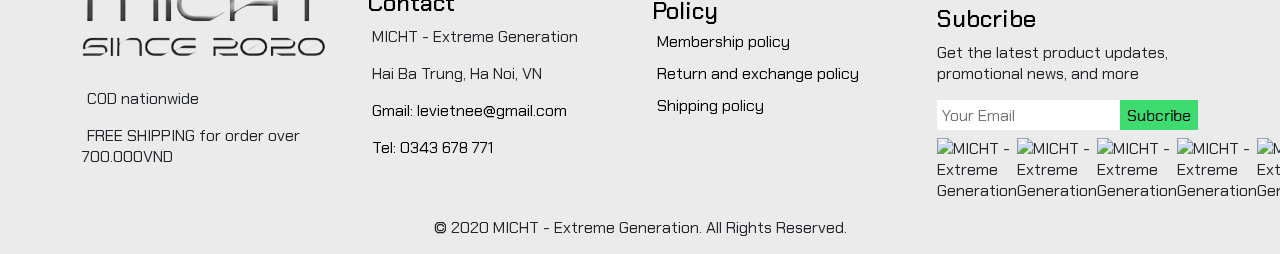
==== commit 171b8fe9: "doneee" ====
--- a/index.html
+++ b/index.html
@@ -25,28 +25,74 @@
         <div class="container-fluid">
             <div class="row row_top">
                 <!-- moblie -->
-                <button type="button" class="navbar_toggle moblie_only" id="trigger_mobile">
+                <button type="button" class="navbar_toggle d-sm-block d-md-block d-lg-none d-xl-none d-xxl-none col-sm-1 col-md-1" id="trigger_mobile" data-bs-toggle="offcanvas" data-bs-target="#offcanvas" aria-controls="offcanvas">
 					<span class="icon-bar"></span>
 					<span class="icon-bar"></span>
 					<span class="icon-bar"></span>
-					<i>Menu</i>
 				</button>
+                <div class="offcanvas offcanvas-start" tabindex="-1" id="offcanvas" aria-labelledby="offcanvasLabel">
+                    <div class="offcanvas-header">
+                        <h3 class="offcanvas-title" id="offcanvasLabel">MENU</h3>
+                        <button type="button" class="btn-close" data-bs-dismiss="offcanvas" aria-label="Close"></button>
+                    </div>
+                    <div class="offcanvas-body">
+                        <ul class="nav flex-column align_start">
+                            <li class="nav_item">
+                                <a class="nav_link" href="#" title="Home">Home</a>
+                            </li>
+                            <li class="nav_item">
+                                <a class="nav_link" href="#" title="About Us">About Us</a>
+                            </li>
+                            <li class="nav_item">
+                                <a class="nav_link" href="#" title="All Sale">All Sale</a>
+                            </li>
+                            <li class="nav_item dropdown">
+                                <a href="#" class="nav_link dropdown-toggle" title="Products" id="productsDropdown" role="button" data-bs-toggle="dropdown" aria-expanded="false">
+                                Products <ion-icon name="chevron-down"></ion-icon>
+                                </a>
+                                <ul class="dropdown-menu" aria-labelledby="productsDropdown">
+                                    <li><a class="dropdown-item" href="#" title="Product 1">TOP</a></li>
+                                    <li><a class="dropdown-item" href="#" title="Product 2">BOTTOM</a></li>
+                                    <li><a class="dropdown-item" href="#" title="Product 3">ACCESSORY</a></li>
+                                </ul>
+                            </li>
+                            <li class="nav_item dropdown">
+                                <a href="#" class="nav_link dropdown-toggle" title="New Arrival" id="newArrivalDropdown" role="button" data-bs-toggle="dropdown" aria-expanded="false">
+                                New Arrival <ion-icon name="chevron-down"></ion-icon>
+                                </a>
+                                <ul class="dropdown-menu" aria-labelledby="newArrivalDropdown">
+                                    <li><a class="dropdown-item" href="#" title="New Arrival 1">TOP</a></li>
+                                    <li><a class="dropdown-item" href="#" title="New Arrival 2">BOTTOM</a></li>
+                                    <li><a class="dropdown-item" href="#" title="New Arrival 3">ACCESSORY</a></li>
+                                </ul>
+                            </li>
+                        </ul>
+                    </div>
+                </div>
                 <!-- end mobile -->
-                <nav class="nav nav_main col">
+                <nav class="nav nav_main d-sm-none d-md-none d-lg-flex d-xl-flex d-xxl-flex col-lg-3 col-xl-4 col-xxl-4">
 					<ul class="nav desktop_only info">
-						<li class="nav_item"><ion-icon name="location"></ion-icon><a class="nav_link" href="" title="Location: Vietnam">Loc: Vietnam</a></li>						
-						<li class="nav_item"><ion-icon name="call"></ion-icon><a class="nav_link" href="tel: 0343 678 771" title="Tel: 0343 678 771">Tel: 0343 678 771</a></li>
+						<li class="nav_item"><ion-icon name="location"></ion-icon>
+                            <a class="nav_link" href="" title="Location: Vietnam">
+                                <span class="d-sm-none d-md-none d-lg-none d-xl-inline d-xxl-inld-xl-inline">Loc:</span> Vietnam
+                            </a>
+                        </li>						
+						<li class="nav_item"><ion-icon name="call"></ion-icon>
+                            <a class="nav_link" href="tel: 0343 678 771" title="Tel: 0343 678 771">
+                                <span class="d-sm-none d-md-none d-lg-none d-xl-inline d-xxl-inld-xl-inline">Tel:</span> 0343 678 771
+                            </a>
+                        </li>
 					</ul>
 				</nav>
-                <div class="logo_wrapper col-6">
+                <div class="logo_wrapper col-sm-11 col-md-11 col-lg-6 col-xl-4 col-xxl-4">
                     <a href="/" class="logo" title="MICHT - Extreme Generation">
                         <img src="./media/img/logo_top.png" alt="MICHT - Extreme Generation">            
                     </a>
                 </div>
-                <nav class="nav nav_utility col">
+                <nav class="nav nav_utility d-sm-none d-md-none d-lg-flex d-xl-flex d-xxl-flex col-lg-3 col-xl-4 col-xxl-4">
                     <ul class="nav nav_interior">
                         <li class="nav_item nav_search_item has_secondary">
-							<button class="nav_link nav_search" title="Search">
+							<button class="nav_link nav_search d-sm-none d-md-none d-lg-inline-block d-xl-inline-block d-xxl-inline-block" title="Search">
 								<span class="desktop_only">
                                     <ion-icon name="search-outline"></ion-icon>
                                 </span>
@@ -59,39 +105,42 @@
 							</div>
 						</li>
                         <li class="nav_item nav_account_item" id="cart_container">
-                            <a href="" class="nav_link nav_account" title="Account">Account</a>
+                            <a href="" class="nav_link nav_account d-sm-none d-md-none d-lg-none d-xl-inline d-xxl-inline" title="Account">Account</a>
                             <ion-icon name="person-circle-outline"></ion-icon>
 						</li>
                         <li class="nav_item nav_cart_item">
-                            <a href="" class="nav_link nav_cart" title="Cart">Cart</a>
+                            <a href="" class="nav_link nav_cart d-sm-none d-md-none d-lg-none d-xl-inline d-xxl-inline" title="Cart">Cart</a>
                             <div>
                                 <ion-icon name="cart"></ion-icon>
                                 <span id="cart_count" class="cart_count hide">0</span>
                             </div>
                             <div class="cart_container">
-                                <ul class="cart_list" id="cart_list">
-                                </ul>
-                                <div id="cart_noti" class="empty_noti">
-                                    <p style="font-size: 1rem; text-align: center; margin: 0;">Your cart is empty</p>
-                                </div>
-                                <div id="cart_total" class="subtotal hide">
-                                    Total:
-                                    <span class="total_price"></span>
-                                </div>
-                                <div id="cart_actions" class="actions hide">
-                                    <a href="" class="checkout action_btn"><span>Checkout</span></a>
-                                    <a href="" class="view_cart ation_btn"><span>Cart</span></a>
+                                <div class="cart_wrapper">
+                                    <ul class="cart_list" id="cart_list">
+                                    </ul>
+                                    <div id="cart_noti" class="empty_noti">
+                                        <p style="font-size: 1rem; text-align: center; margin: 0;">Your cart is empty</p>
+                                    </div>
+                                    <div class="cart_bottom">
+                                        <div id="cart_total" class="subtotal hide">
+                                            Total: <span id="cart_total_value"></span>$
+                                        </div>
+                                        <div id="cart_actions" class="actions hide">
+                                            <button class="checkout action_btn">Checkout <ion-icon name="card-outline"></ion-icon></button>
+                                            <button class="view_cart ation_btn">Cart <ion-icon name="open-outline"></ion-icon></button>
+                                        </div>
+                                    </div>
                                 </div>
                             </div>
 						</li>
                     </ul>
                 </nav>
             </div>
-            <div class="row row_bottom">
+            <div class="row row_bottom d-sm-none d-md-none d-lg-block d-xl-block d-xxl-block">
                 <ul class="nav">
-                    <li class="nav_item active"><a class="nav_link" href="" title="Home">Home</a></li>
-                    <li class="nav_item "><a class="nav_link" href="" title="About Us">About Us</a></li>
-                    <li class="nav_item "><a class="nav_link" href="" title="ALL SALE">ALL SALE</a></li>
+                    <li class="nav_item"><a class="nav_link" href="" title="Home">Home</a></li>
+                    <li class="nav_item"><a class="nav_link" href="" title="About Us">About Us</a></li>
+                    <li class="nav_item"><a class="nav_link" href="" title="ALL SALE">ALL SALE</a></li>
                     <li class=" nav_item has_childs has_mega">
                         <a href="" class="nav_link" title="Products">Products<ion-icon name="chevron-down"></ion-icon></a>			
                         <div class="mega_menu container menu">
@@ -209,125 +258,128 @@
                 <div class="section_title">
                     <h2><a href="">New arrival</a></h2>
                 </div>
-                <div class="d-grid">
-                        <div class="cards card_1">
-                            <div class="product">
-                                <div class="image">
-                                    <a href=""><img src="./media/img/demo.jpg" alt=""></a>
-                                </div>
-                                <div class="overlay">
-                                    <button class="prduct_button add_to_cart" data-id="1" data-name="Product 1" data-price="99.99">Add to cart</button>
-                                </div>
-                            </div>
-                            <div class="product_detail">
-                                <h3 class="product_title"><a href="" title="">Title</a></h3>
-                                <p class="product_price">$99.99</p>
-                            </div>
-                        </div>
-                        <div class="cards card_2">
-                            <div class="product">
-                                <div class="image">
-                                    <a href=""><img src="./media/img/demo.jpg" alt=""></a>
-                                </div>
-                                <div class="overlay">
-                                    <button class="prduct_button add_to_cart" data-id="2" data-name="Product 2" data-price="99.99">Add to cart</button>
-                                </div>
-                            </div> 
-                            <div class="product_detail">
-                                <h3 class="product_title"><a href="" title="">Title</a></h3>
-                                <p class="product_price">$99.99</p>
-                            </div>
-                        </div>
-                        <div class="cards card_3">
-                            <div class="product">
-                                <div class="image">
-                                    <a href=""><img src="./media/img/demo.jpg" alt=""></a>
-                                </div>
-                                <div class="overlay">
-                                    <button class="prduct_button add_to_cart" data-id="3" data-name="Product 3" data-price="99.99">Add to cart</button>
-                                </div>
-                            </div>
-                            <div class="product_detail">
-                                <h3 class="product_title"><a href="" title="">Title</a></h3>
-                                <p class="product_price">$99.99</p>
-                            </div>
-                        </div>
-                        <div class="cards card_4">
-                            <div class="product">
-                                <div class="image">
-                                    <a href=""><img src="./media/img/demo.jpg" alt=""></a>
-                                </div>
-                                <div class="overlay">
-                                    <button class="prduct_button add_to_cart" data-id="4" data-name="Product 4" data-price="99.99">Add to cart</button>
-                                </div>
-                            </div>
-                            <div class="product_detail">
-                                <h3 class="product_title"><a href="" title="">Title</a></h3>
-                                <p class="product_price">$99.99</p>
-                            </div>
-                        </div>
-                        <div class="banner banner_1">
-                            <div id="brand_animation" class="blink_animation"></div>
-                        </div>
-                        <div class="banner banner_2">
-                            <div id="brand_animation_2" class=" blink_animation"></div>
-                        </div>
-                        <div class="cards card_5">
-                            <div class="product">
-                                <div class="image">
-                                    <a href=""><img src="./media/img/demo.jpg" alt=""></a>
-                                </div>
-                                <div class="overlay">
-                                    <button class="prduct_button add_to_cart" data-id="5" data-name="Product 5" data-price="99.99">Add to cart</button>
-                                </div>
-                            </div>
-                            <div class="product_detail">
-                                <h3 class="product_title"><a href="" title="">Title</a></h3>
-                                <p class="product_price">$99.99</p>
-                            </div>
-                        </div>
-                        <div class="cards card_6">
-                            <div class="product">
-                                <div class="image">
-                                    <a href=""><img src="./media/img/demo.jpg" alt=""></a>
-                                </div>
-                                <div class="overlay">
-                                    <button class="prduct_button add_to_cart" data-id="6" data-name="Product 6" data-price="99.99">Add to cart</button>
-                                </div>
-                            </div>
-                            <div class="product_detail">
-                                <h3 class="product_title"><a href="" title="">Title</a></h3>
-                                <p class="product_price">$99.99</p>
-                            </div>
-                        </div>
-                        <div class="cards card_7">
-                            <div class="product">
-                                <div class="image">
-                                    <a href=""><img src="./media/img/demo.jpg" alt=""></a>
-                                </div>
-                                <div class="overlay">
-                                    <button class="prduct_button add_to_cart" data-id="7" data-name="Product 7" data-price="99.99">Add to cart</button>
-                                </div>
-                            </div>
-                            <div class="product_detail">
-                                <h3 class="product_title"><a href="" title="">Title</a></h3>
-                                <p class="product_price">$99.99</p>
-                            </div>
-                        </div>
-                        <div class="cards card_8">
-                            <div class="product">
-                                <div class="image">
-                                    <a href=""><img src="./media/img/demo.jpg" alt=""></a>
-                                </div>
-                                <div class="overlay">
-                                    <button class="prduct_button add_to_cart" data-id="8" data-name="Product 8" data-price="99.99">Add to cart</button>
-                                </div>
-                            </div>
-                            <div class="product_detail">
-                                <h3 class="product_title"><a href="" title="">Title</a></h3>
-                                <p class="product_price">$99.99</p>
-                            </div>
-                        </div>
+                <div class="custom_grid d-sm-flex flex-sm-wrap m-sm-auto d-md-flex flex-md-wrap m-md-auto d-lg-grid d-xl-grid d-xxl-grid">
+                    <div class="cards card_1 m-sm-auto m-md-auto">
+                        <div class="product">
+                            <div class="image">
+                                <a href=""><img src="./media/img/demo.jpg" alt=""></a>
+                            </div>
+                            <div class="overlay">
+                                <button class="prduct_button add_to_cart" data-id="1" data-name="Product 1" data-price="99.99">Add to cart</button>
+                            </div>
+                        </div>
+                        <div class="product_detail">
+                            <h3 class="product_title"><a href="" title="">Title</a></h3>
+                            <p class="product_price">$99.99</p>
+                        </div>
+                    </div>
+                    <div class="cards card_2 m-sm-auto m-md-auto">
+                        <div class="product">
+                            <div class="image">
+                                <a href=""><img src="./media/img/demo.jpg" alt=""></a>
+                            </div>
+                            <div class="overlay">
+                                <button class="prduct_button add_to_cart" data-id="2" data-name="Product 2" data-price="99.99">Add to cart</button>
+                            </div>
+                        </div> 
+                        <div class="product_detail">
+                            <h3 class="product_title"><a href="" title="">Title</a></h3>
+                            <p class="product_price">$99.99</p>
+                        </div>
+                    </div>
+                    <div class="cards card_3 m-sm-auto m-md-auto">
+                        <div class="product">
+                            <div class="image">
+                                <a href=""><img src="./media/img/demo.jpg" alt=""></a>
+                            </div>
+                            <div class="overlay">
+                                <button class="prduct_button add_to_cart" data-id="3" data-name="Product 3" data-price="99.99">Add to cart</button>
+                            </div>
+                        </div>
+                        <div class="product_detail">
+                            <h3 class="product_title"><a href="" title="">Title</a></h3>
+                            <p class="product_price">$99.99</p>
+                        </div>
+                    </div>
+                    <div class="cards card_4 m-sm-auto m-md-auto">
+                        <div class="product">
+                            <div class="image">
+                                <a href=""><img src="./media/img/demo.jpg" alt=""></a>
+                            </div>
+                            <div class="overlay">
+                                <button class="prduct_button add_to_cart" data-id="4" data-name="Product 4" data-price="99.99">Add to cart</button>
+                            </div>
+                        </div>
+                        <div class="product_detail">
+                            <h3 class="product_title"><a href="" title="">Title</a></h3>
+                            <p class="product_price">$99.99</p>
+                        </div>
+                    </div>
+                    <div class="banner banner_1  d-sm-none d-md-none d-lg-block d-xl-block d-xxl-block">
+                        <div id="brand_animation" class="blink_animation"></div>
+                    </div>
+                    <div class="banner banner_2 d-sm-none d-md-none d-lg-block d-xl-block d-xxl-block">
+                        <div id="brand_animation_2" class=" blink_animation"></div>
+                    </div>
+                    <div class="banner banner_3 d-sm-block m-sm-auto d-md-block m-md-auto d-lg-none d-xl-none d-xxl-none">
+                        <div id="brand_animation_3" class=" blink_animation"></div>
+                    </div>
+                    <div class="cards card_5 m-sm-auto m-md-auto">
+                        <div class="product">
+                            <div class="image">
+                                <a href=""><img src="./media/img/demo.jpg" alt=""></a>
+                            </div>
+                            <div class="overlay">
+                                <button class="prduct_button add_to_cart" data-id="5" data-name="Product 5" data-price="99.99">Add to cart</button>
+                            </div>
+                        </div>
+                        <div class="product_detail">
+                            <h3 class="product_title"><a href="" title="">Title</a></h3>
+                            <p class="product_price">$99.99</p>
+                        </div>
+                    </div>
+                    <div class="cards card_6 m-sm-auto m-md-auto">
+                        <div class="product">
+                            <div class="image">
+                                <a href=""><img src="./media/img/demo.jpg" alt=""></a>
+                            </div>
+                            <div class="overlay">
+                                <button class="prduct_button add_to_cart" data-id="6" data-name="Product 6" data-price="99.99">Add to cart</button>
+                            </div>
+                        </div>
+                        <div class="product_detail">
+                            <h3 class="product_title"><a href="" title="">Title</a></h3>
+                            <p class="product_price">$99.99</p>
+                        </div>
+                    </div>
+                    <div class="cards card_7 m-sm-auto m-md-auto">
+                        <div class="product">
+                            <div class="image">
+                                <a href=""><img src="./media/img/demo.jpg" alt=""></a>
+                            </div>
+                            <div class="overlay">
+                                <button class="prduct_button add_to_cart" data-id="7" data-name="Product 7" data-price="99.99">Add to cart</button>
+                            </div>
+                        </div>
+                        <div class="product_detail">
+                            <h3 class="product_title"><a href="" title="">Title</a></h3>
+                            <p class="product_price">$99.99</p>
+                        </div>
+                    </div>
+                    <div class="cards card_8 m-sm-auto m-md-auto">
+                        <div class="product">
+                            <div class="image">
+                                <a href=""><img src="./media/img/demo.jpg" alt=""></a>
+                            </div>
+                            <div class="overlay">
+                                <button class="prduct_button add_to_cart" data-id="8" data-name="Product 8" data-price="99.99">Add to cart</button>
+                            </div>
+                        </div>
+                        <div class="product_detail">
+                            <h3 class="product_title"><a href="" title="">Title</a></h3>
+                            <p class="product_price">$99.99</p>
+                        </div>
+                    </div>
                 </div>
             </div>
         </div>
@@ -339,7 +391,7 @@
                     <h2><a href="">Products</a></h2>
                 </div>
                 <div class="row">
-                    <div class="col-4 col">
+                    <div class="col-sm-12 mt-sm-3 col-md-6 col-xl-4 col-xxl-4 col_container">
                         <a href="" title="TOP">
                             <div>
                                 <img src="./media/img/bg_1.jpg" alt="MICHT - Extreme Generation">
@@ -347,7 +399,7 @@
                             <h2 class="title"><span>TOP</span></h2>
                         </a>
                     </div>
-                    <div class="col-4 col">
+                    <div class="col-sm-12 mt-sm-3 col-md-6 col-xl-4 col-xxl-4 col_container">
                         <a href="" title="BOTTOM">
                             <div>
                                 <img src="./media/img/bg_2.jpg" alt="MICHT - Extreme Generation">
@@ -355,7 +407,7 @@
                             <h2 class="title"><span>BOTTOM</span></h2>
                         </a>
                     </div>
-                    <div class="col-4 col">
+                    <div class="col-sm-12 mt-sm-3 col-md-12 mt-md-4 col-xl-4 col-xxl-4 col_container">
                         <a href="" title="ACCESSORY">
                             <div>
                                 <img src="./media/img/bg_3.jpg" alt="MICHT - Extreme Generation">
@@ -368,8 +420,8 @@
         </div>
     </section>
     </section>
-    <section class="section_4">
-        <div class="splide__container container">
+    <section class="section_4 container">
+        <div class="splide__container">
             <div id="image_carousel" class="splide">
                 <div class="splide__track">
                     <ul class="splide__list">
@@ -394,7 +446,7 @@
             <div class="container">
                 <div class="footer_inner">
                     <div class="row">
-                        <div class="col-xxl-3 col-xl-3">
+                        <div class="col-sm-6 col-md-6 col-lg-4 col-xl-3 col-xxl-3">
                             <div class="footer_widget">
                                 <div>
                                     <a href="/" class="logo-wrapper" title="MICHT - Extreme Generation">
@@ -407,7 +459,7 @@
                                 </div>
                             </div>
                         </div>
-                        <div class="col-xxl-3 col-xl-3">
+                        <div class="col-sm-6 col-md-6 col-lg-4 col-xl-3 col-xxl-3">
                             <div class="footer_widget">
                                 <h3><a href="">Contact</a></h3>
                                 <div class="footer_contact">
@@ -418,17 +470,17 @@
                                 </div>
                             </div>
                         </div>
-                        <div class="col-xxl-3 col-xl-3">
+                        <div class="col-sm-6 mt-sm-2 col-md-6 mt-md-2 col-lg-4 col-xl-3 col-xxl-3">
                             <div class="footer_widget">
                                 <h3><a href="">Policy</a></h3>
                                 <ul class="list_menu">
-                                    <li><ion-icon name="file-tray-full"></ion-icon><a href="/" title="Chính sách thành viên" rel="nofollow"></ion-icon>Membership policy</a></li>
-                                    <li><ion-icon name="file-tray-full"></ion-icon><a href="/" title="Chính sách đổi trả" rel="nofollow"></ion-icon>Return and exchange policy</a></li>
-                                    <li><ion-icon name="file-tray-full"></ion-icon><a href="/" title="Chính sách vận chuyển" rel="nofollow"></ion-icon>Shipping policy</a></li>
+                                    <li><ion-icon name="file-tray-full"></ion-icon><a href="/" title="Membership policy" rel="nofollow"></ion-icon>Membership policy</a></li>
+                                    <li><ion-icon name="file-tray-full"></ion-icon><a href="/" title="Return and exchange policy" rel="nofollow"></ion-icon>Return and exchange policy</a></li>
+                                    <li><ion-icon name="file-tray-full"></ion-icon><a href="/" title="Shipping policy" rel="nofollow"></ion-icon>Shipping policy</a></li>
                                 </ul>
                             </div>
                         </div>
-                        <div class="col-xxl-3 col-xl-3">
+                        <div class="col-sm-6 mt-sm-2 col-md-6 mt-md-2 col-lg-12 mt-lg-3 col-xl-3 col-xxl-3">
                             <div class="footer_widget subcrible">
                                 <h3><a href="">Subcribe</a></h3>           
                                 <p>Get the latest product updates, promotional news, and more</p>
@@ -461,6 +513,13 @@
                 </div>
             </div>
         </div>
+        <div class="row">
+            <div class="col-12 text-center m-0">
+                <div class="footer_bottom">
+                    <p>&copy; 2020 MICHT - Extreme Generation. All Rights Reserved.</p>
+                </div>
+            </div>
+        </div>
     </footer>
 <!--* end footer -->
 <!-- script -->
--- a/css/style.css
+++ b/css/style.css
@@ -1,3 +1,4 @@
+@import url("https://cdnjs.cloudflare.com/ajax/libs/bootstrap/5.0.2/css/bootstrap.min.css");
 html, body, div, span, applet, object, iframe,
 h1, h2, h3, h4, h5, h6, p, blockquote, pre,
 a, abbr, acronym, address, big, cite, code,
@@ -79,8 +80,45 @@
     margin: 0.5rem 0 1rem 0;
     height: 30px;
     display: flex; }
-    .header .container-fluid .row_top .moblie_only {
-      display: none; }
+    .header .container-fluid .row_top #trigger_mobile {
+      display: inline-block;
+      width: 30px;
+      height: 30px;
+      padding: 0;
+      border: none;
+      background: transparent; }
+      .header .container-fluid .row_top #trigger_mobile span {
+        width: 20px;
+        height: 2px;
+        background-color: black;
+        margin: auto;
+        display: block;
+        margin-bottom: 4px; }
+    .header .container-fluid .row_top .offcanvas .offcanvas-body {
+      overflow: visible; }
+      .header .container-fluid .row_top .offcanvas .offcanvas-body .align_start {
+        align-items: flex-start; }
+        .header .container-fluid .row_top .offcanvas .offcanvas-body .align_start .nav_item {
+          line-height: 1.5rem;
+          margin-bottom: 1rem;
+          font-size: 1.2rem;
+          position: relative; }
+          .header .container-fluid .row_top .offcanvas .offcanvas-body .align_start .nav_item::before {
+            content: '';
+            position: absolute;
+            bottom: -2px;
+            left: 0;
+            width: 100%;
+            height: 2px;
+            background-color: black;
+            transform: scaleX(0);
+            transition: transform 0.2s linear;
+            transform-origin: right; }
+          .header .container-fluid .row_top .offcanvas .offcanvas-body .align_start .nav_item:hover::before {
+            transform: scaleX(1);
+            transform-origin: left; }
+          .header .container-fluid .row_top .offcanvas .offcanvas-body .align_start .nav_item .dropdown-toggle::after {
+            display: none; }
     .header .container-fluid .row_top .logo_wrapper {
       height: inherit;
       display: flex;
@@ -116,11 +154,93 @@
           background-color: #ebebeb;
           top: 100%;
           right: 0;
+          max-height: 80vh;
+          overflow: auto;
           width: max-content;
           z-index: 99999;
           padding: 0;
           border: 1px solid #525252;
           min-width: 200px; }
+          .header .container-fluid .row_top .nav_utility .nav_interior .nav_cart_item .cart_container .cart_wrapper {
+            position: relative; }
+            .header .container-fluid .row_top .nav_utility .nav_interior .nav_cart_item .cart_container .cart_wrapper .cart_list {
+              padding: 0; }
+              .header .container-fluid .row_top .nav_utility .nav_interior .nav_cart_item .cart_container .cart_wrapper .cart_list .cart_item {
+                width: 400px;
+                display: flex;
+                margin: 0.5rem; }
+                .header .container-fluid .row_top .nav_utility .nav_interior .nav_cart_item .cart_container .cart_wrapper .cart_list .cart_item .cart_item_image {
+                  width: 80px;
+                  height: 80px;
+                  object-fit: cover; }
+                .header .container-fluid .row_top .nav_utility .nav_interior .nav_cart_item .cart_container .cart_wrapper .cart_list .cart_item .item_detail {
+                  display: flex;
+                  flex-direction: column;
+                  position: relative;
+                  padding-left: 20px;
+                  padding-top: 2px;
+                  width: 90%; }
+                  .header .container-fluid .row_top .nav_utility .nav_interior .nav_cart_item .cart_container .cart_wrapper .cart_list .cart_item .item_detail .remove_btn {
+                    position: absolute;
+                    top: 2px;
+                    right: 10px;
+                    display: flex;
+                    align-items: center;
+                    justify-content: center;
+                    padding: 0;
+                    border: none;
+                    border-radius: 50%;
+                    width: 15px;
+                    height: 15px;
+                    z-index: 100000;
+                    cursor: pointer; }
+                    .header .container-fluid .row_top .nav_utility .nav_interior .nav_cart_item .cart_container .cart_wrapper .cart_list .cart_item .item_detail .remove_btn ion-icon {
+                      color: black; }
+                  .header .container-fluid .row_top .nav_utility .nav_interior .nav_cart_item .cart_container .cart_wrapper .cart_list .cart_item .item_detail .product_name {
+                    font-size: 1rem; }
+                  .header .container-fluid .row_top .nav_utility .nav_interior .nav_cart_item .cart_container .cart_wrapper .cart_list .cart_item .item_detail .product_price {
+                    font-size: 0.75rem; }
+                  .header .container-fluid .row_top .nav_utility .nav_interior .nav_cart_item .cart_container .cart_wrapper .cart_list .cart_item .item_detail .quantity_select {
+                    margin: auto;
+                    width: 80px;
+                    justify-self: center;
+                    border: 1px solid #a7a7a7; }
+                    .header .container-fluid .row_top .nav_utility .nav_interior .nav_cart_item .cart_container .cart_wrapper .cart_list .cart_item .item_detail .quantity_select input {
+                      width: 50%;
+                      height: 28px;
+                      text-align: center;
+                      border: none; }
+                    .header .container-fluid .row_top .nav_utility .nav_interior .nav_cart_item .cart_container .cart_wrapper .cart_list .cart_item .item_detail .quantity_select button {
+                      width: 25%;
+                      border: none;
+                      border-radius: 0;
+                      background-color: #d1d0d0;
+                      height: 30px; }
+            .header .container-fluid .row_top .nav_utility .nav_interior .nav_cart_item .cart_container .cart_wrapper #cart_total {
+              width: 100%;
+              display: block;
+              line-height: 2rem;
+              font-size: 1.2rem;
+              padding-left: 20px;
+              padding-top: 0.5rem;
+              margin: 1rem 0 0.5rem 0;
+              border-top: 1px solid black; }
+            .header .container-fluid .row_top .nav_utility .nav_interior .nav_cart_item .cart_container .cart_wrapper #cart_actions {
+              display: flex; }
+              .header .container-fluid .row_top .nav_utility .nav_interior .nav_cart_item .cart_container .cart_wrapper #cart_actions button {
+                padding: 10px 20px;
+                border: none;
+                background-color: black;
+                color: #ebebeb;
+                cursor: pointer;
+                width: 50%; }
+                .header .container-fluid .row_top .nav_utility .nav_interior .nav_cart_item .cart_container .cart_wrapper #cart_actions button:first-child {
+                  border-right: 1px solid #ebebeb; }
+                .header .container-fluid .row_top .nav_utility .nav_interior .nav_cart_item .cart_container .cart_wrapper #cart_actions button:last-child {
+                  border-left: 1px solid #ebebeb; }
+                .header .container-fluid .row_top .nav_utility .nav_interior .nav_cart_item .cart_container .cart_wrapper #cart_actions button ion-icon {
+                  margin-left: 5px;
+                  color: #ebebeb !important; }
         .header .container-fluid .row_top .nav_utility .nav_interior .nav_cart_item div {
           display: inline;
           position: relative; }
@@ -153,6 +273,8 @@
           padding: 5px;
           border-radius: 4px; }
           .header .container-fluid .row_top .nav_utility .nav_interior .nav_search_item .secondary_nav .custom_form #search_bar {
+            padding-left: 5px;
+            height: 30px;
             margin: auto;
             width: 100%;
             outline: none; }
@@ -164,7 +286,7 @@
             top: 6px;
             border: none;
             cursor: pointer;
-            height: 33px; }
+            height: 28px; }
   .header .container-fluid .row_bottom {
     text-transform: uppercase;
     font-weight: 500;
@@ -369,47 +491,48 @@
       .section_2 .wrapper .section_title h2:hover::before {
         transform: scaleX(1);
         transform-origin: left; }
-  .section_2 .wrapper .d-grid {
+  .section_2 .wrapper .custom_grid {
+    display: grid;
     height: auto;
     grid-template-columns: repeat(8, 1fr);
     grid-template-rows: repeat(10, 1fr);
     grid-column-gap: 30px;
     grid-row-gap: 20px; }
-    .section_2 .wrapper .d-grid .card_1 {
+    .section_2 .wrapper .custom_grid .card_1 {
       grid-area: 1 / 1 / 5 / 3; }
-    .section_2 .wrapper .d-grid .card_2 {
+    .section_2 .wrapper .custom_grid .card_2 {
       grid-area: 1 / 3 / 5 / 5; }
-    .section_2 .wrapper .d-grid .card_3 {
+    .section_2 .wrapper .custom_grid .card_3 {
       grid-area: 5 / 1 / 9 / 3; }
-    .section_2 .wrapper .d-grid .card_4 {
+    .section_2 .wrapper .custom_grid .card_4 {
       grid-area: 5 / 3 / 9 / 5; }
-    .section_2 .wrapper .d-grid .card_5 {
+    .section_2 .wrapper .custom_grid .card_5 {
       grid-area: 3 / 5 / 7 / 7; }
-    .section_2 .wrapper .d-grid .card_6 {
+    .section_2 .wrapper .custom_grid .card_6 {
       grid-area: 3 / 7 / 7 / 9; }
-    .section_2 .wrapper .d-grid .card_7 {
+    .section_2 .wrapper .custom_grid .card_7 {
       grid-area: 7 / 5 / 11 / 7; }
-    .section_2 .wrapper .d-grid .card_8 {
+    .section_2 .wrapper .custom_grid .card_8 {
       grid-area: 7 / 7 / 11 / 9; }
-    .section_2 .wrapper .d-grid .banner_1 {
+    .section_2 .wrapper .custom_grid .banner_1 {
       grid-area: 9 / 1 / 11 / 5; }
-    .section_2 .wrapper .d-grid .banner_2 {
+    .section_2 .wrapper .custom_grid .banner_2 {
       grid-area: 1 / 5 / 3 / 9; }
-    .section_2 .wrapper .d-grid .cards .product {
+    .section_2 .wrapper .custom_grid .cards .product {
       position: relative;
       display: flex;
       flex-direction: column;
       align-items: center;
       overflow: hidden; }
-      .section_2 .wrapper .d-grid .cards .product .image {
+      .section_2 .wrapper .custom_grid .cards .product .image {
         overflow: hidden;
         width: 100%; }
-        .section_2 .wrapper .d-grid .cards .product .image img {
+        .section_2 .wrapper .custom_grid .cards .product .image img {
           width: 100%;
           height: auto;
           transition: transform 0.5s ease;
           object-fit: cover; }
-      .section_2 .wrapper .d-grid .cards .product .overlay {
+      .section_2 .wrapper .custom_grid .cards .product .overlay {
         position: absolute;
         bottom: 0;
         left: 0;
@@ -422,32 +545,32 @@
         display: flex;
         align-items: center;
         justify-content: center; }
-        .section_2 .wrapper .d-grid .cards .product .overlay .prduct_button {
+        .section_2 .wrapper .custom_grid .cards .product .overlay .prduct_button {
           padding: 10px 20px;
           border: none;
           border-radius: 5px;
           background-color: black;
           color: #ebebeb;
           cursor: pointer; }
-          .section_2 .wrapper .d-grid .cards .product .overlay .prduct_button:hover {
+          .section_2 .wrapper .custom_grid .cards .product .overlay .prduct_button:hover {
             background-color: #ebebeb;
             color: black; }
-          .section_2 .wrapper .d-grid .cards .product .overlay .prduct_button:active {
+          .section_2 .wrapper .custom_grid .cards .product .overlay .prduct_button:active {
             transform: translateY(2px); }
-      .section_2 .wrapper .d-grid .cards .product:hover img {
+      .section_2 .wrapper .custom_grid .cards .product:hover img {
         transform: scale(1.1); }
-      .section_2 .wrapper .d-grid .cards .product:hover .overlay {
+      .section_2 .wrapper .custom_grid .cards .product:hover .overlay {
         transform: translateY(0%); }
-    .section_2 .wrapper .d-grid .cards .product_detail .product_title {
+    .section_2 .wrapper .custom_grid .cards .product_detail .product_title {
       font: 600 1.2rem "Chakra Petch", sans-serif;
       margin: 10px 0 0 0; }
-      .section_2 .wrapper .d-grid .cards .product_detail .product_title a {
+      .section_2 .wrapper .custom_grid .cards .product_detail .product_title a {
         color: black; }
-    .section_2 .wrapper .d-grid .cards .product_detail .product_price {
+    .section_2 .wrapper .custom_grid .cards .product_detail .product_price {
       font: 500 0.75rem "Chakra Petch", sans-serif; }
-    .section_2 .wrapper .d-grid .banner {
+    .section_2 .wrapper .custom_grid .banner {
       width: 100%; }
-      .section_2 .wrapper .d-grid .banner .blink_animation {
+      .section_2 .wrapper .custom_grid .banner .blink_animation {
         width: 100%;
         display: flex;
         align-items: center;
@@ -456,20 +579,23 @@
         background-color: black;
         color: #29b455;
         text-shadow: 0 0 10px rgba(37, 165, 77, 0.5), 0 0 20px rgba(37, 165, 77, 0.5), 0 0 30px rgba(37, 165, 77, 0.5), 0 0 40px rgba(37, 165, 77, 0.7), 0 0 70px rgba(37, 165, 77, 0.7), 0 0 80px rgba(37, 165, 77, 0.7), 0 0 100px rgba(37, 165, 77, 0.7), 0 0 150px rgba(37, 165, 77, 0.7); }
-        .section_2 .wrapper .d-grid .banner .blink_animation::after {
+        .section_2 .wrapper .custom_grid .banner .blink_animation::after {
           content: "|";
           animation: blink 1s step-end infinite; }
 @keyframes blink {
   50% {
     opacity: 0; } }
-      .section_2 .wrapper .d-grid .banner #brand_animation {
+      .section_2 .wrapper .custom_grid .banner #brand_animation {
         font: 500 2rem "Baunk Typeface", sans-serif;
         height: 70%;
         box-shadow: inset 0 0 2px rgba(37, 165, 77, 0.5), inset 0 0 4px rgba(37, 165, 77, 0.5), inset 0 0 6px rgba(37, 165, 77, 0.5), inset 0 0 8px rgba(37, 165, 77, 0.7), inset 0 0 14px rgba(37, 165, 77, 0.7), inset 0 0 16px rgba(37, 165, 77, 0.7), inset 0 0 20px rgba(37, 165, 77, 0.7), inset 0 0 30px rgba(37, 165, 77, 0.7); }
-      .section_2 .wrapper .d-grid .banner #brand_animation_2 {
+      .section_2 .wrapper .custom_grid .banner #brand_animation_2, .section_2 .wrapper .custom_grid .banner #brand_animation_3 {
         font: 500 3rem "Baunk Typeface", sans-serif;
         height: 100%;
         box-shadow: inset 0 0 2px rgba(37, 165, 77, 0.5), inset 0 0 4px rgba(37, 165, 77, 0.5), inset 0 0 6px rgba(37, 165, 77, 0.5), inset 0 0 8px rgba(37, 165, 77, 0.7), inset 0 0 14px rgba(37, 165, 77, 0.7), inset 0 0 16px rgba(37, 165, 77, 0.7), inset 0 0 20px rgba(37, 165, 77, 0.7), inset 0 0 30px rgba(37, 165, 77, 0.7); }
+      .section_2 .wrapper .custom_grid .banner #brand_animation_3 {
+        height: 130px;
+        padding: 20px; }
 
 .section_3 .wrapper {
   background-color: #fff;
@@ -503,29 +629,29 @@
         transform-origin: left; }
   .section_3 .wrapper .row {
     margin-bottom: 3rem; }
-    .section_3 .wrapper .row .col {
+    .section_3 .wrapper .row .col_container {
       position: relative; }
-      .section_3 .wrapper .row .col a {
+      .section_3 .wrapper .row .col_container a {
         display: block;
         overflow: hidden; }
-        .section_3 .wrapper .row .col a:hover div {
+        .section_3 .wrapper .row .col_container a:hover div {
           filter: blur(10px); }
-        .section_3 .wrapper .row .col a:hover img {
+        .section_3 .wrapper .row .col_container a:hover img {
           transform: scale(1.05); }
-        .section_3 .wrapper .row .col a:hover .title {
+        .section_3 .wrapper .row .col_container a:hover .title {
           transform: scale(1.1); }
-          .section_3 .wrapper .row .col a:hover .title span::before {
+          .section_3 .wrapper .row .col_container a:hover .title span::before {
             transform: scaleX(1);
             transform-origin: left; }
-          .section_3 .wrapper .row .col a:hover .title span::after {
+          .section_3 .wrapper .row .col_container a:hover .title span::after {
             transform: scaleX(1);
             transform-origin: right; }
-        .section_3 .wrapper .row .col a img {
+        .section_3 .wrapper .row .col_container a img {
           object-fit: cover;
           height: 450px;
           width: 100%;
           filter: brightness(20%); }
-        .section_3 .wrapper .row .col a .title {
+        .section_3 .wrapper .row .col_container a .title {
           position: absolute;
           top: 0;
           left: 0;
@@ -536,9 +662,9 @@
           display: flex;
           justify-content: center;
           align-items: center; }
-          .section_3 .wrapper .row .col a .title span {
+          .section_3 .wrapper .row .col_container a .title span {
             position: relative; }
-            .section_3 .wrapper .row .col a .title span::before, .section_3 .wrapper .row .col a .title span::after {
+            .section_3 .wrapper .row .col_container a .title span::before, .section_3 .wrapper .row .col_container a .title span::after {
               content: '';
               position: absolute;
               width: 100%;
@@ -546,21 +672,22 @@
               background-color: #990202;
               transform: scaleX(0);
               transition: transform 0.1s linear; }
-            .section_3 .wrapper .row .col a .title span::before {
+            .section_3 .wrapper .row .col_container a .title span::before {
               bottom: -4px;
               left: 0;
               transform-origin: right; }
-            .section_3 .wrapper .row .col a .title span::after {
+            .section_3 .wrapper .row .col_container a .title span::after {
               top: -6px;
               right: 0;
               transform-origin: left; }
 
 footer {
-  padding: 2rem 0 1rem 0;
+  padding: 2rem 0 0 0;
   box-shadow: 0px -1px 10px 0px rgba(0, 0, 0, 0.8);
   background-color: #ebebeb;
   margin-top: 2rem;
-  font: 400 1rem "Chakra Petch", sans-serif; }
+  font: 400 1rem "Chakra Petch", sans-serif;
+  overflow-x: hidden; }
   footer a, footer ion-icon {
     color: black; }
   footer a:hover {
